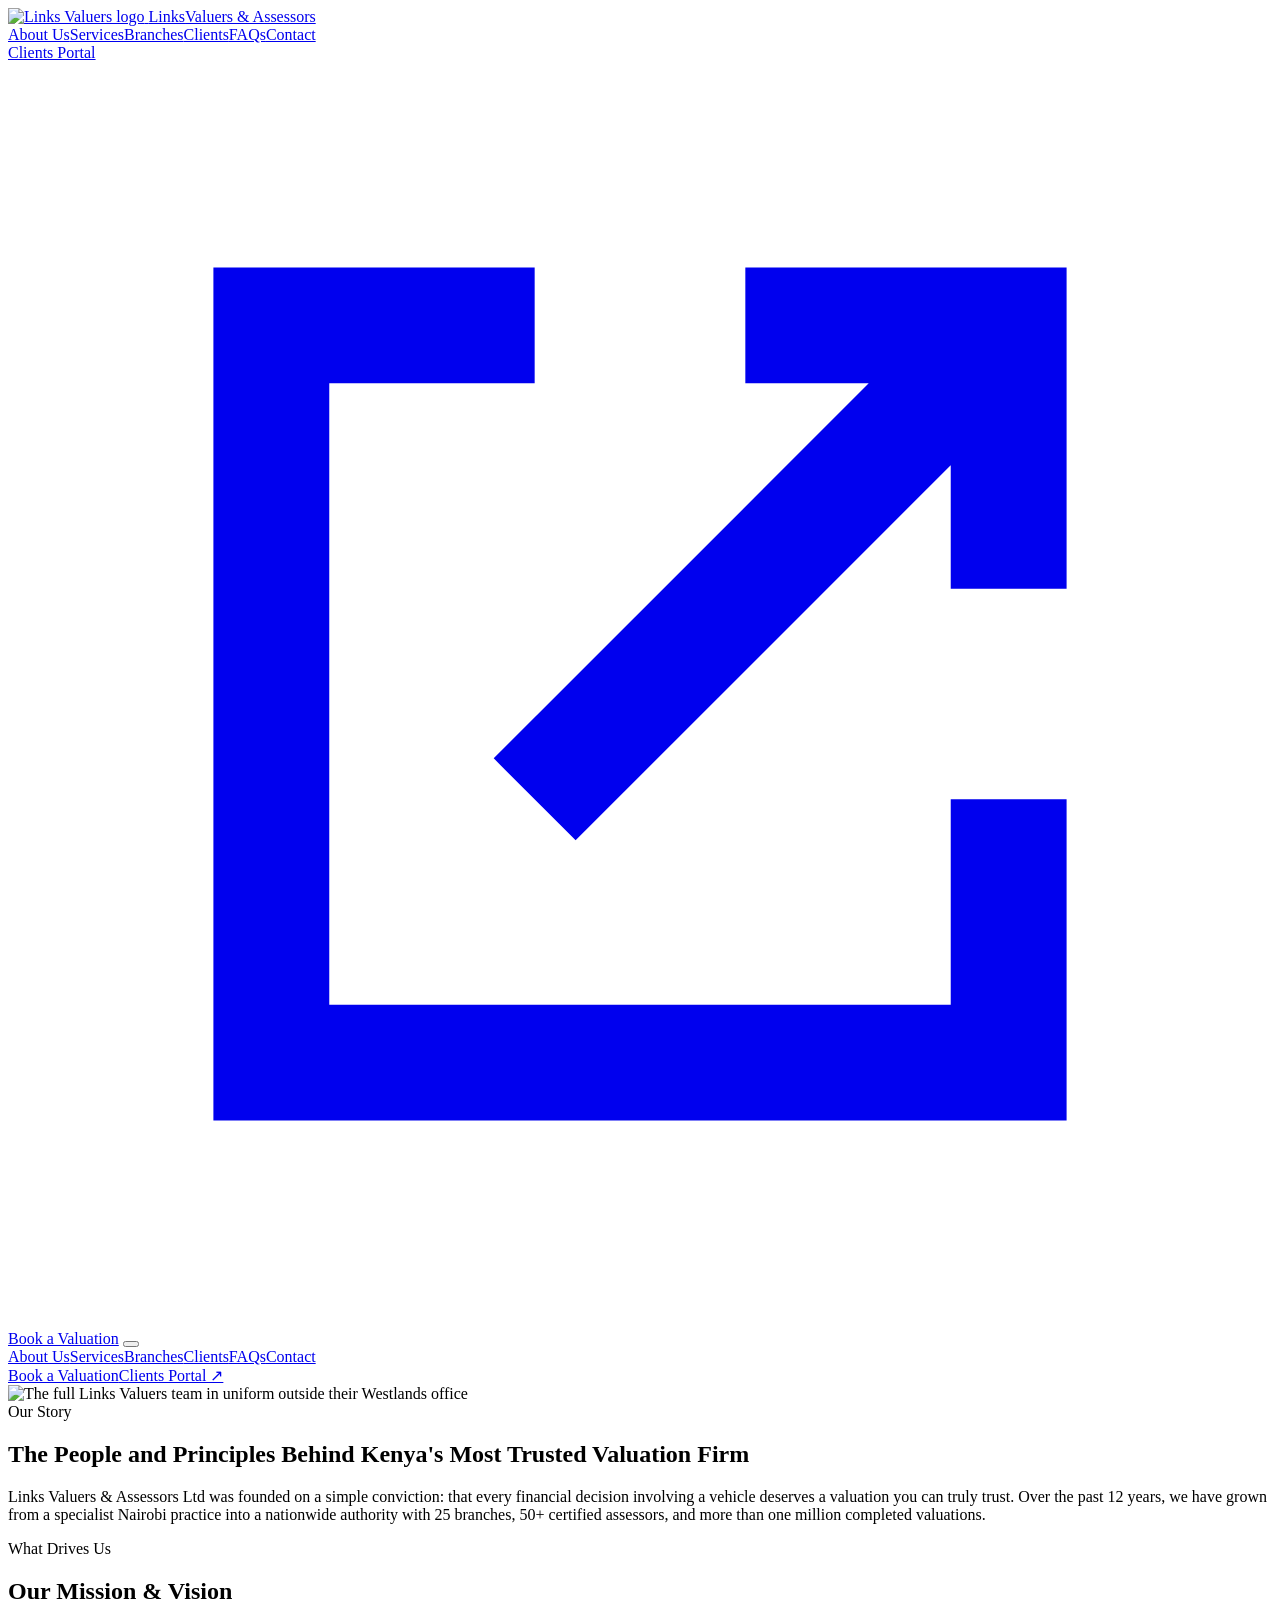
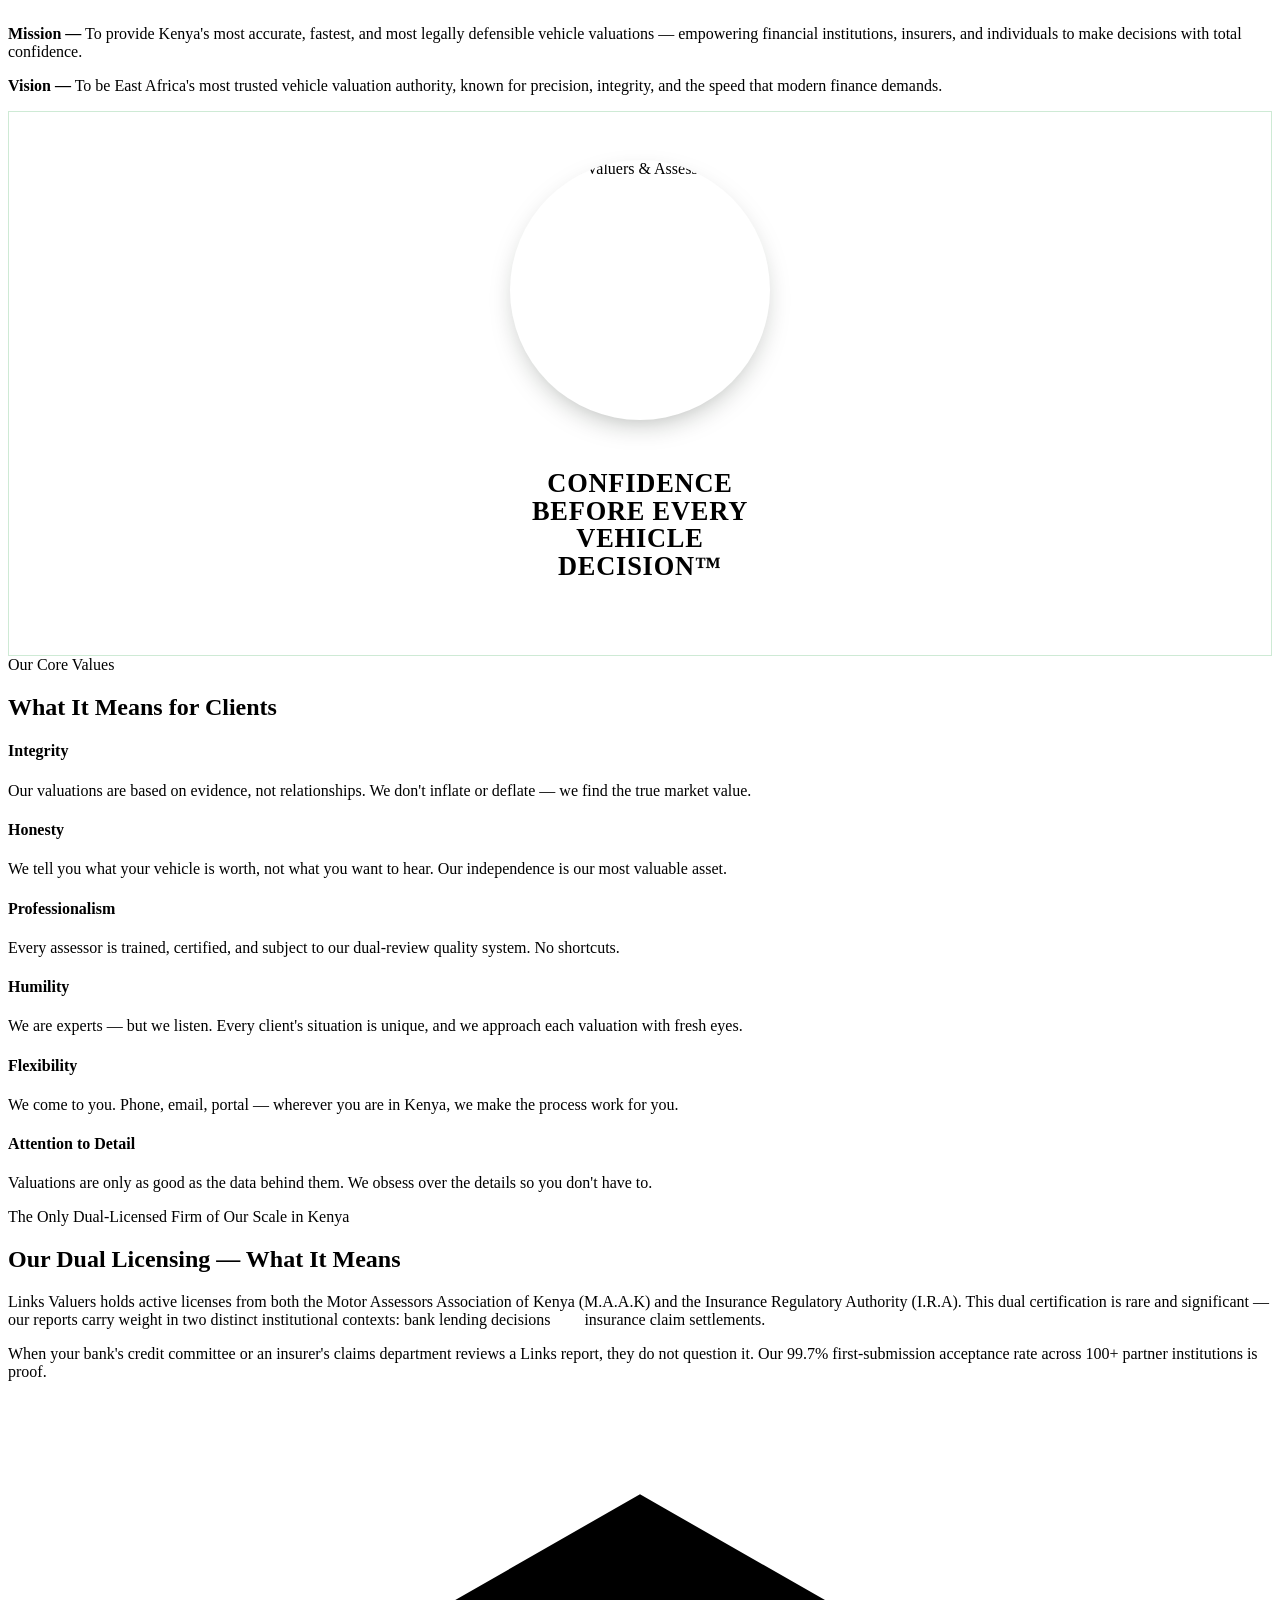
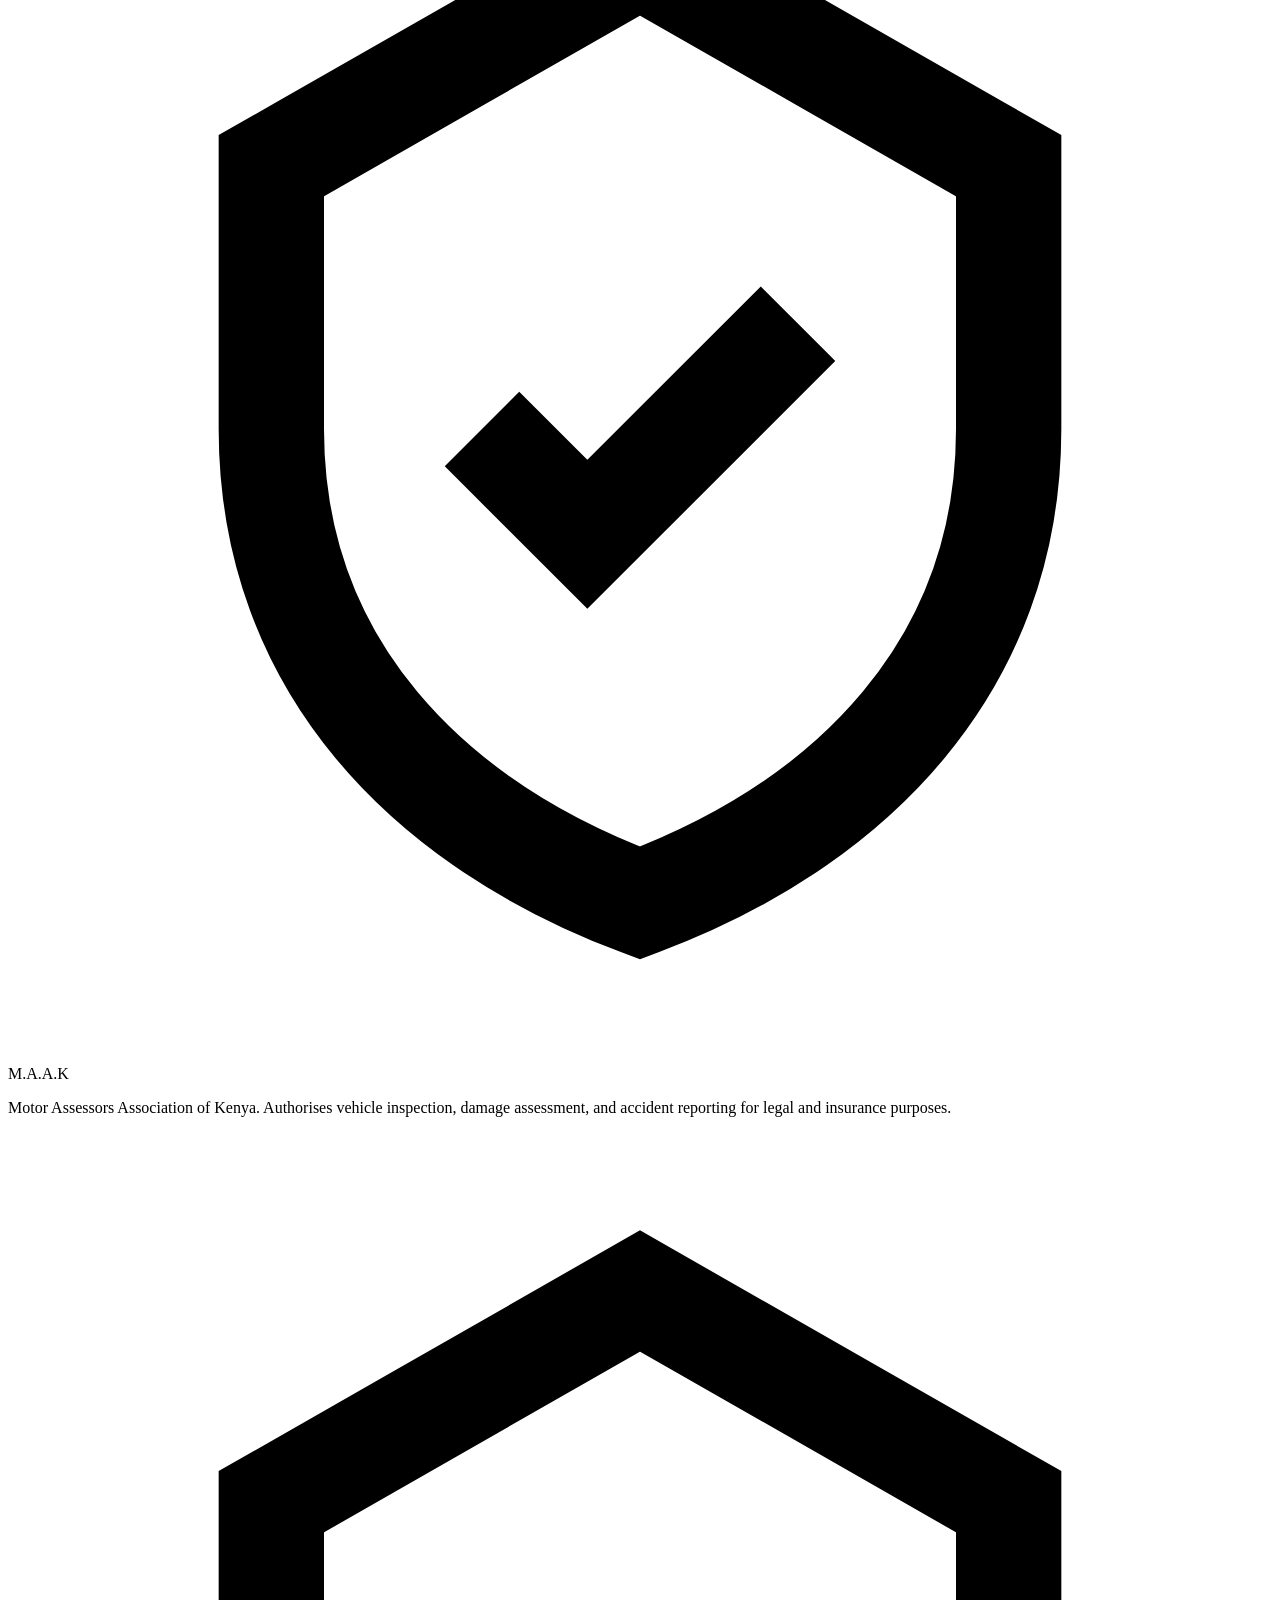
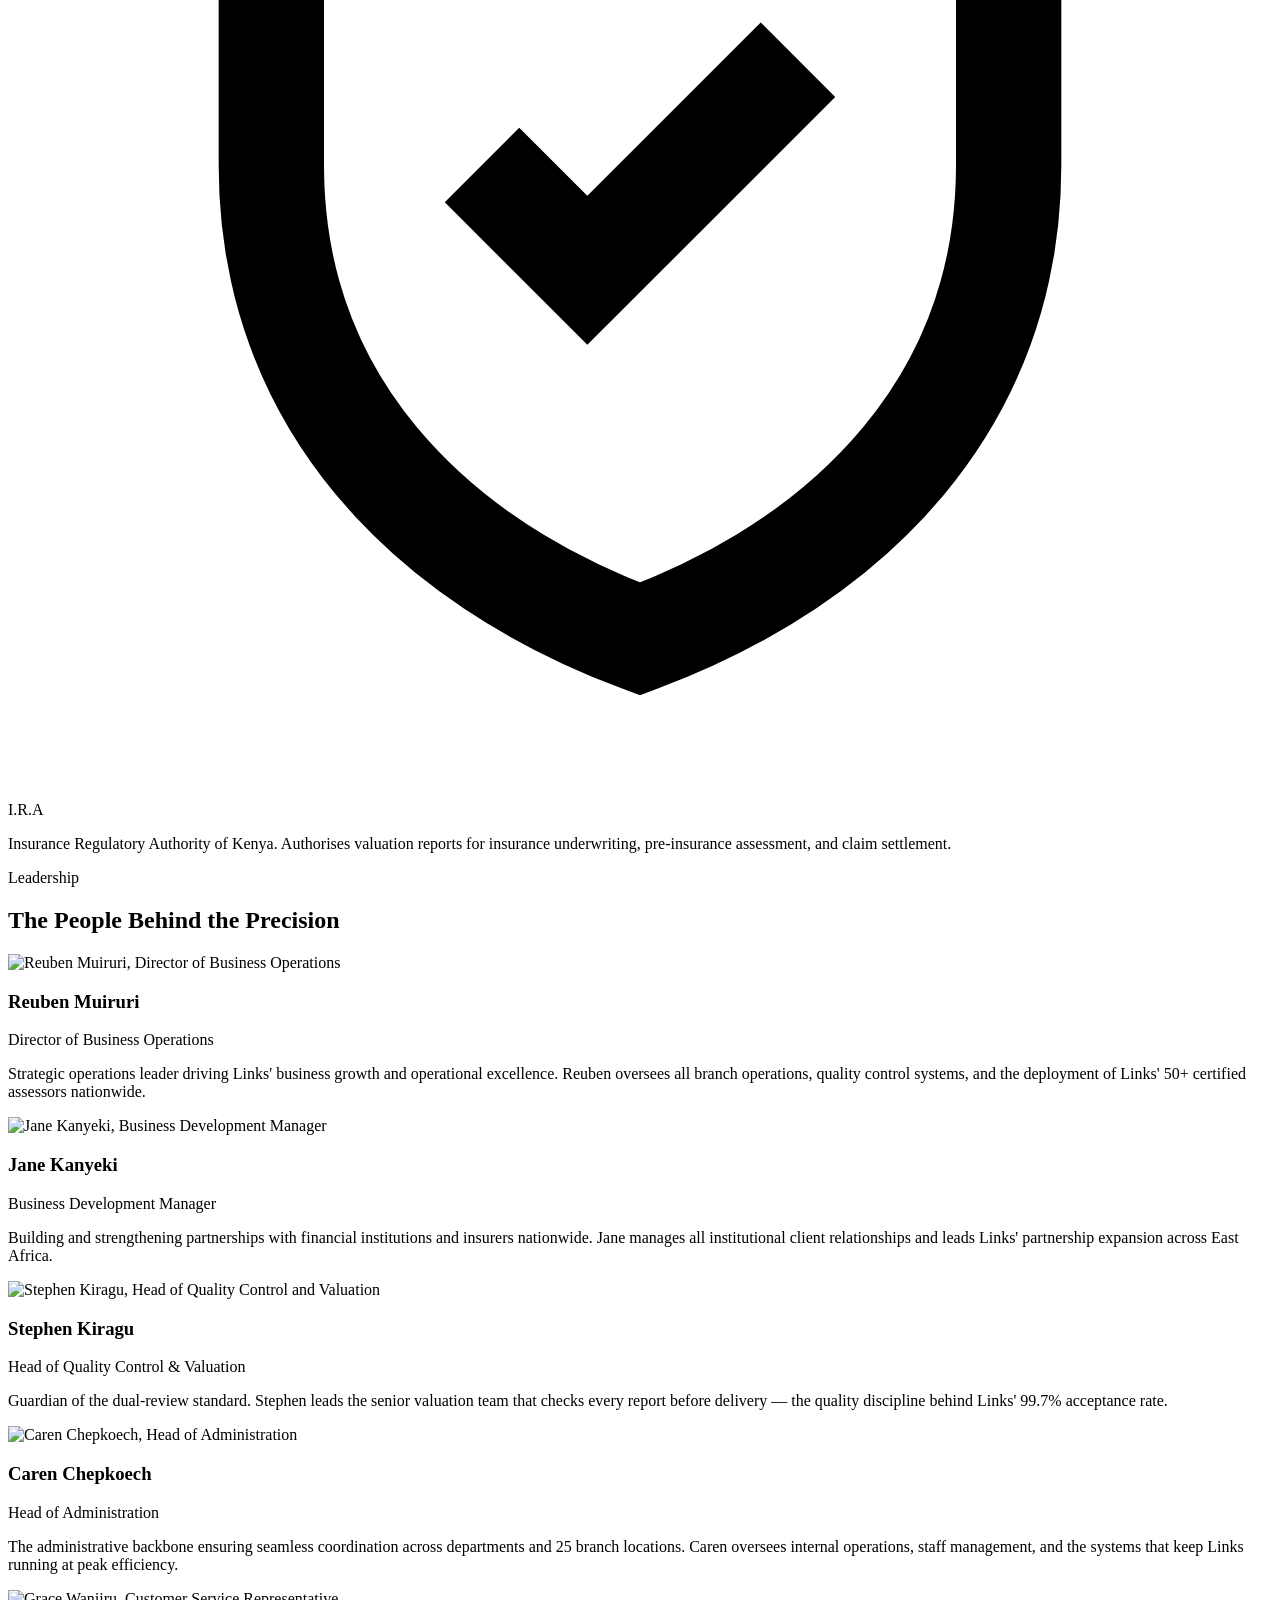
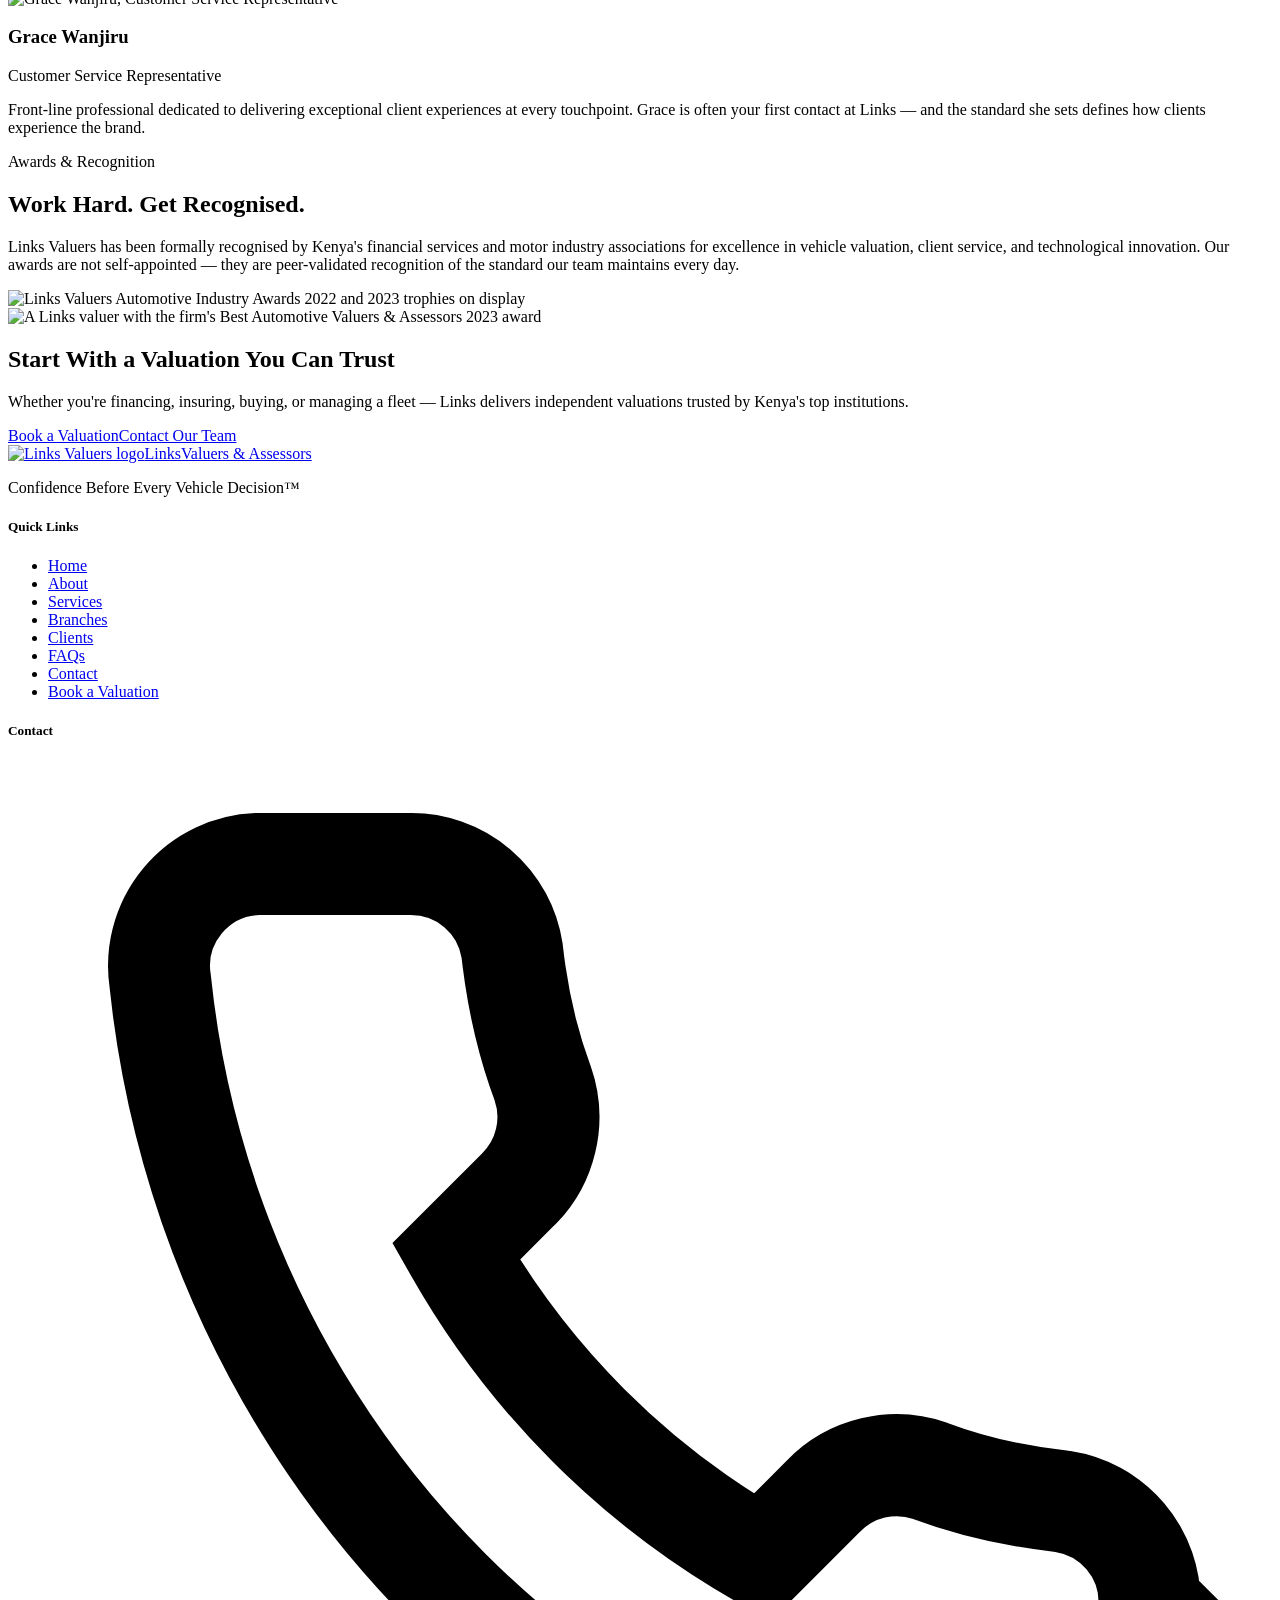
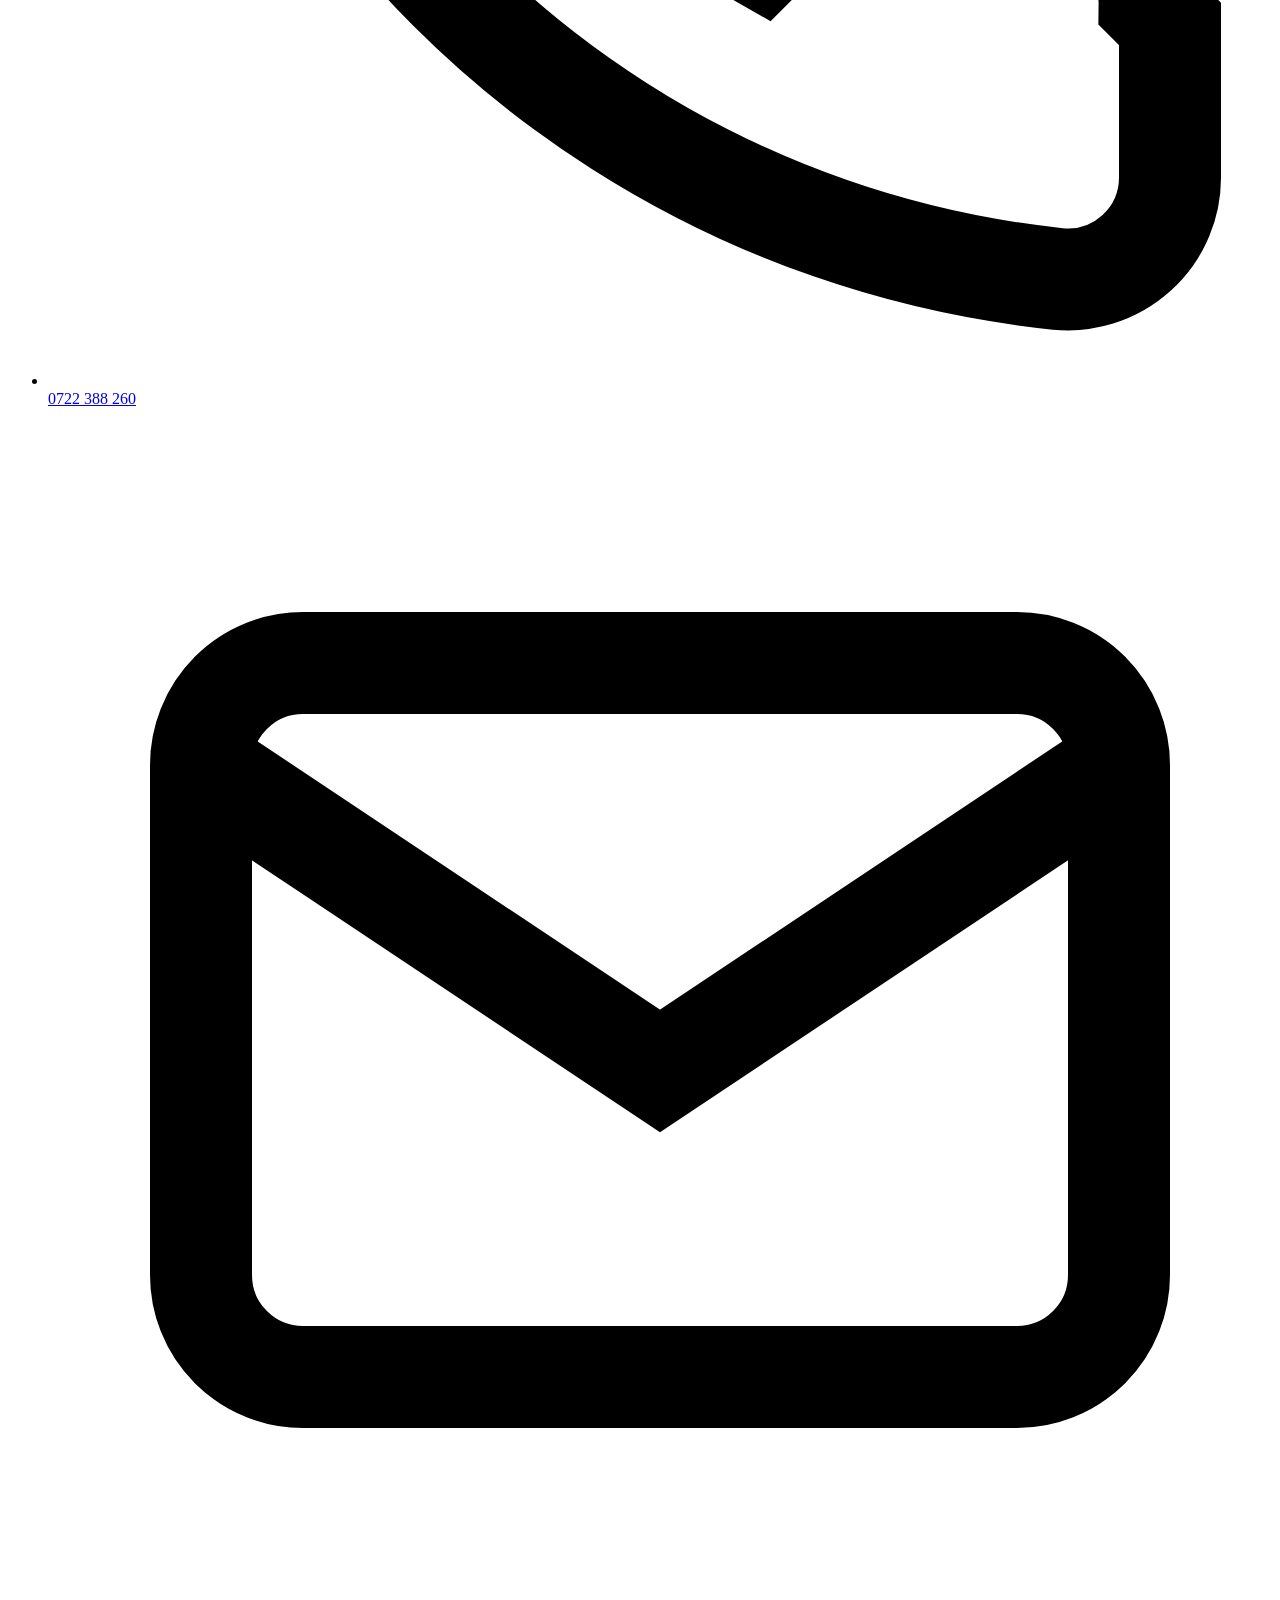
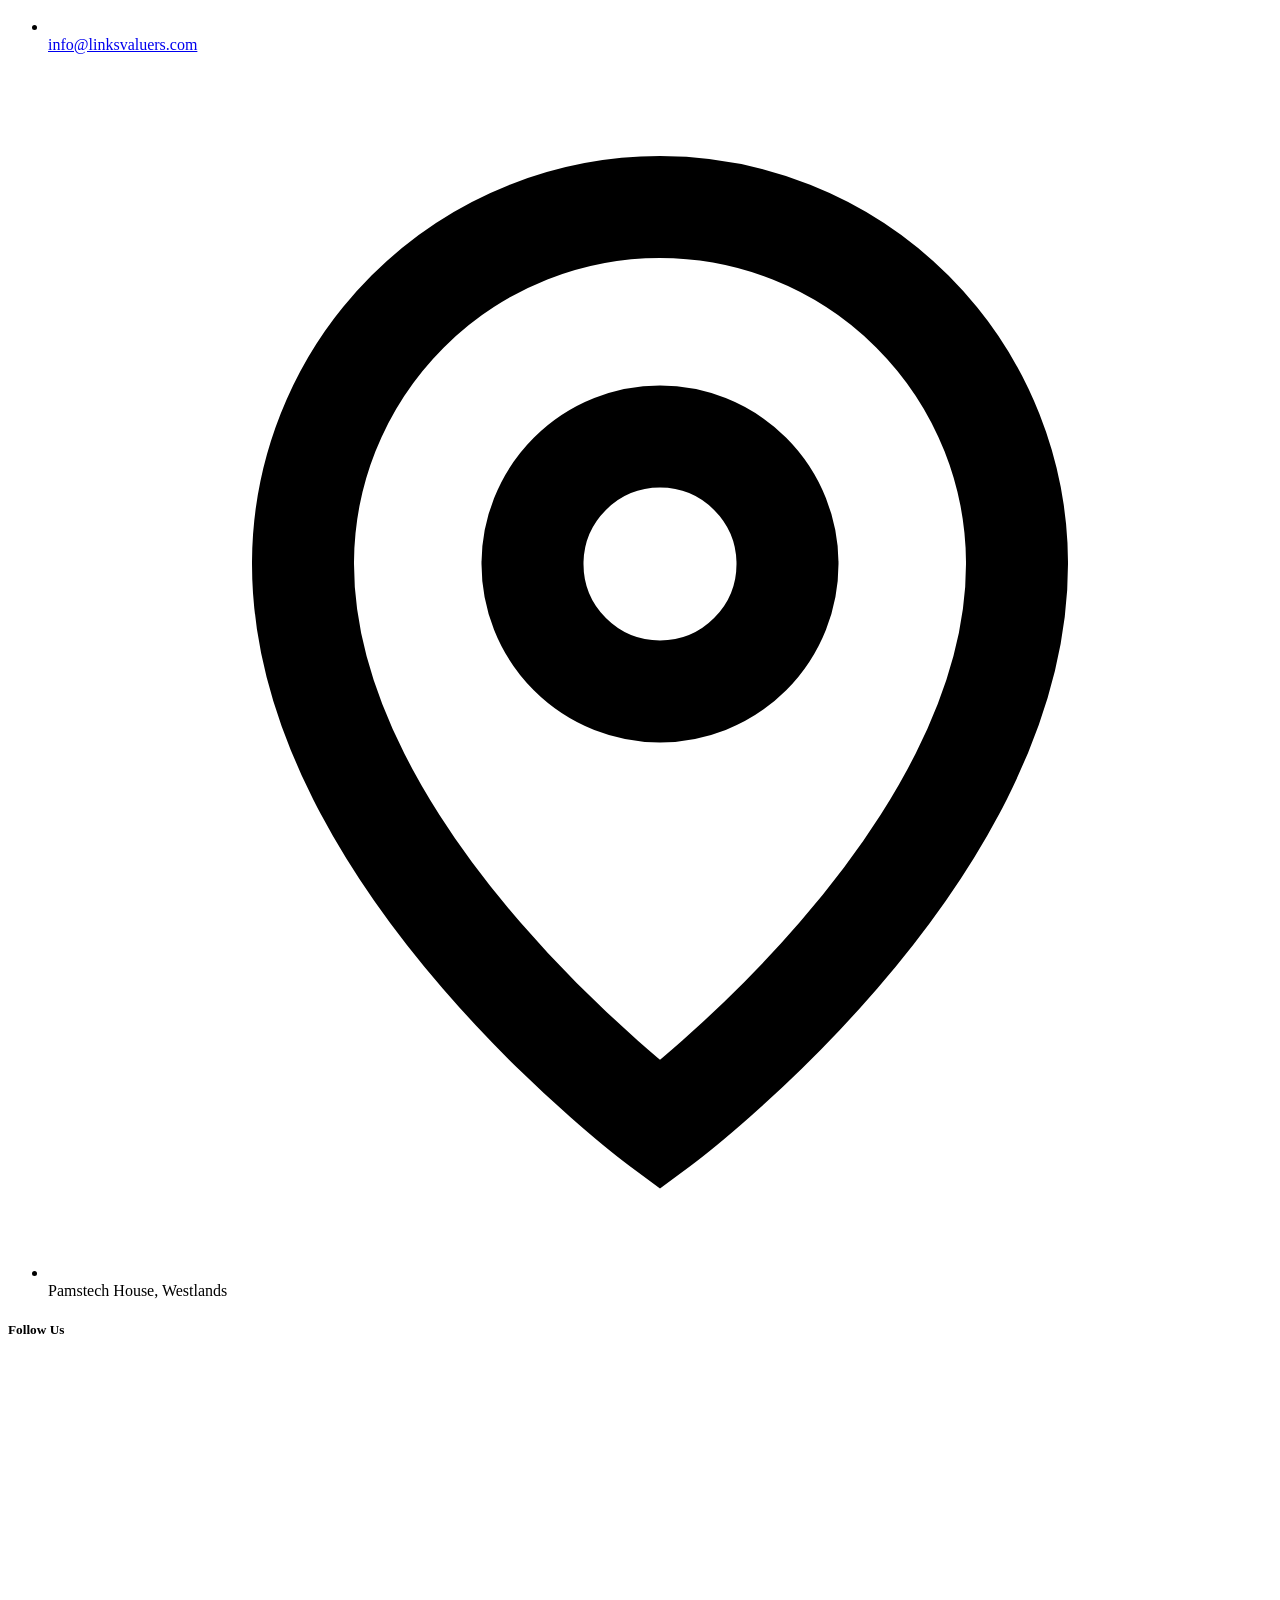
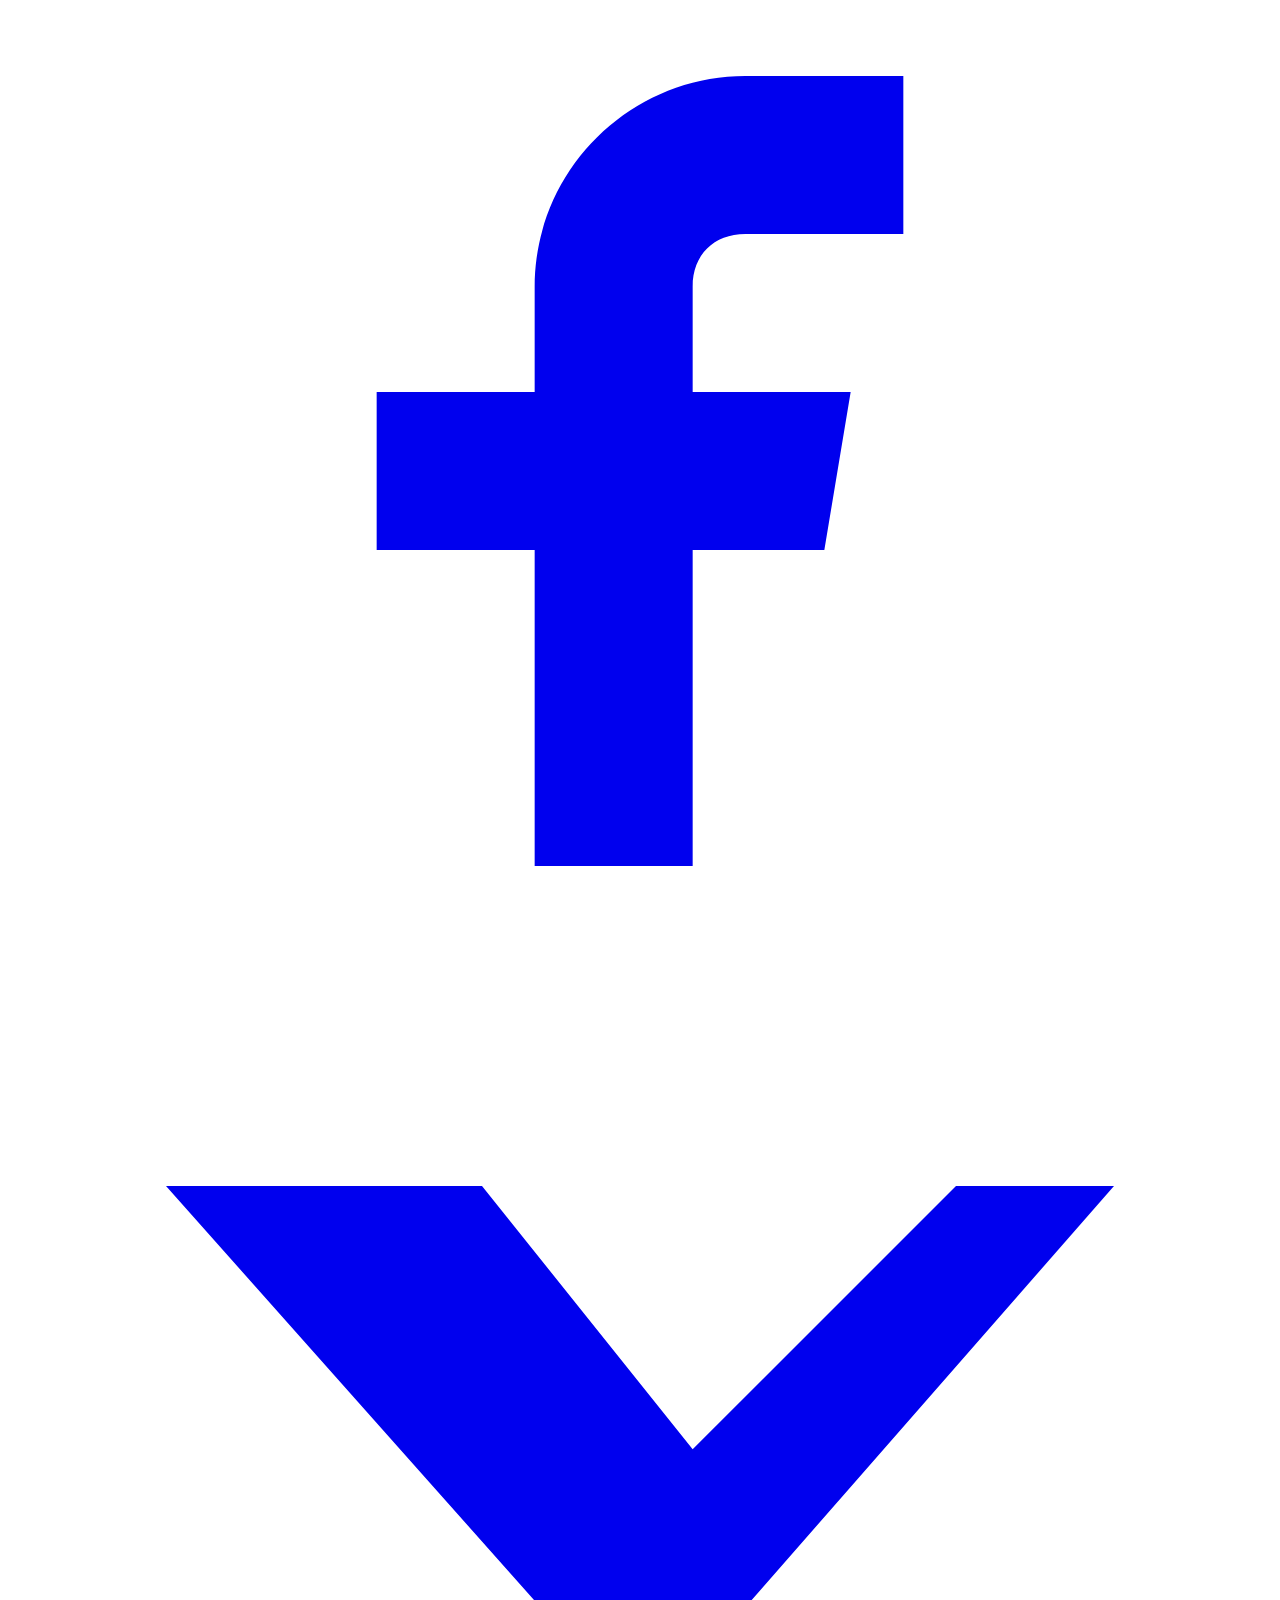
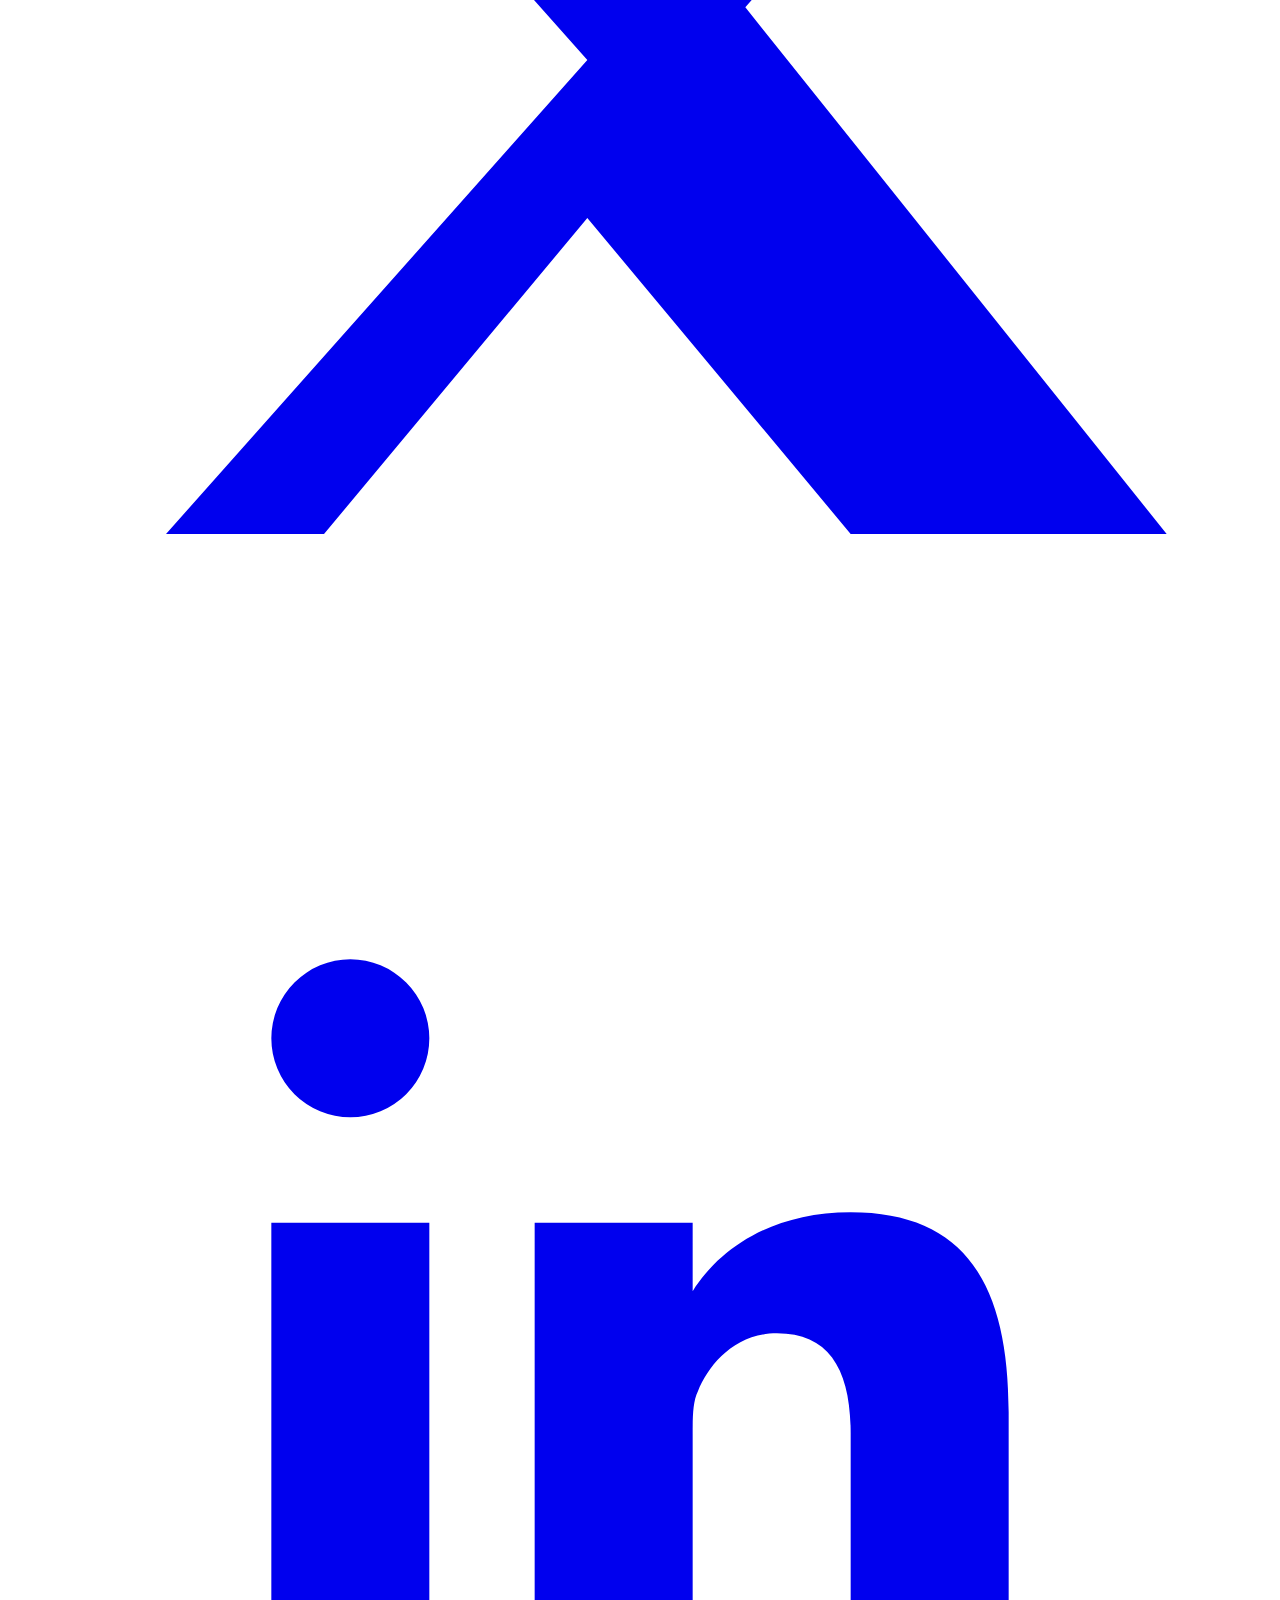
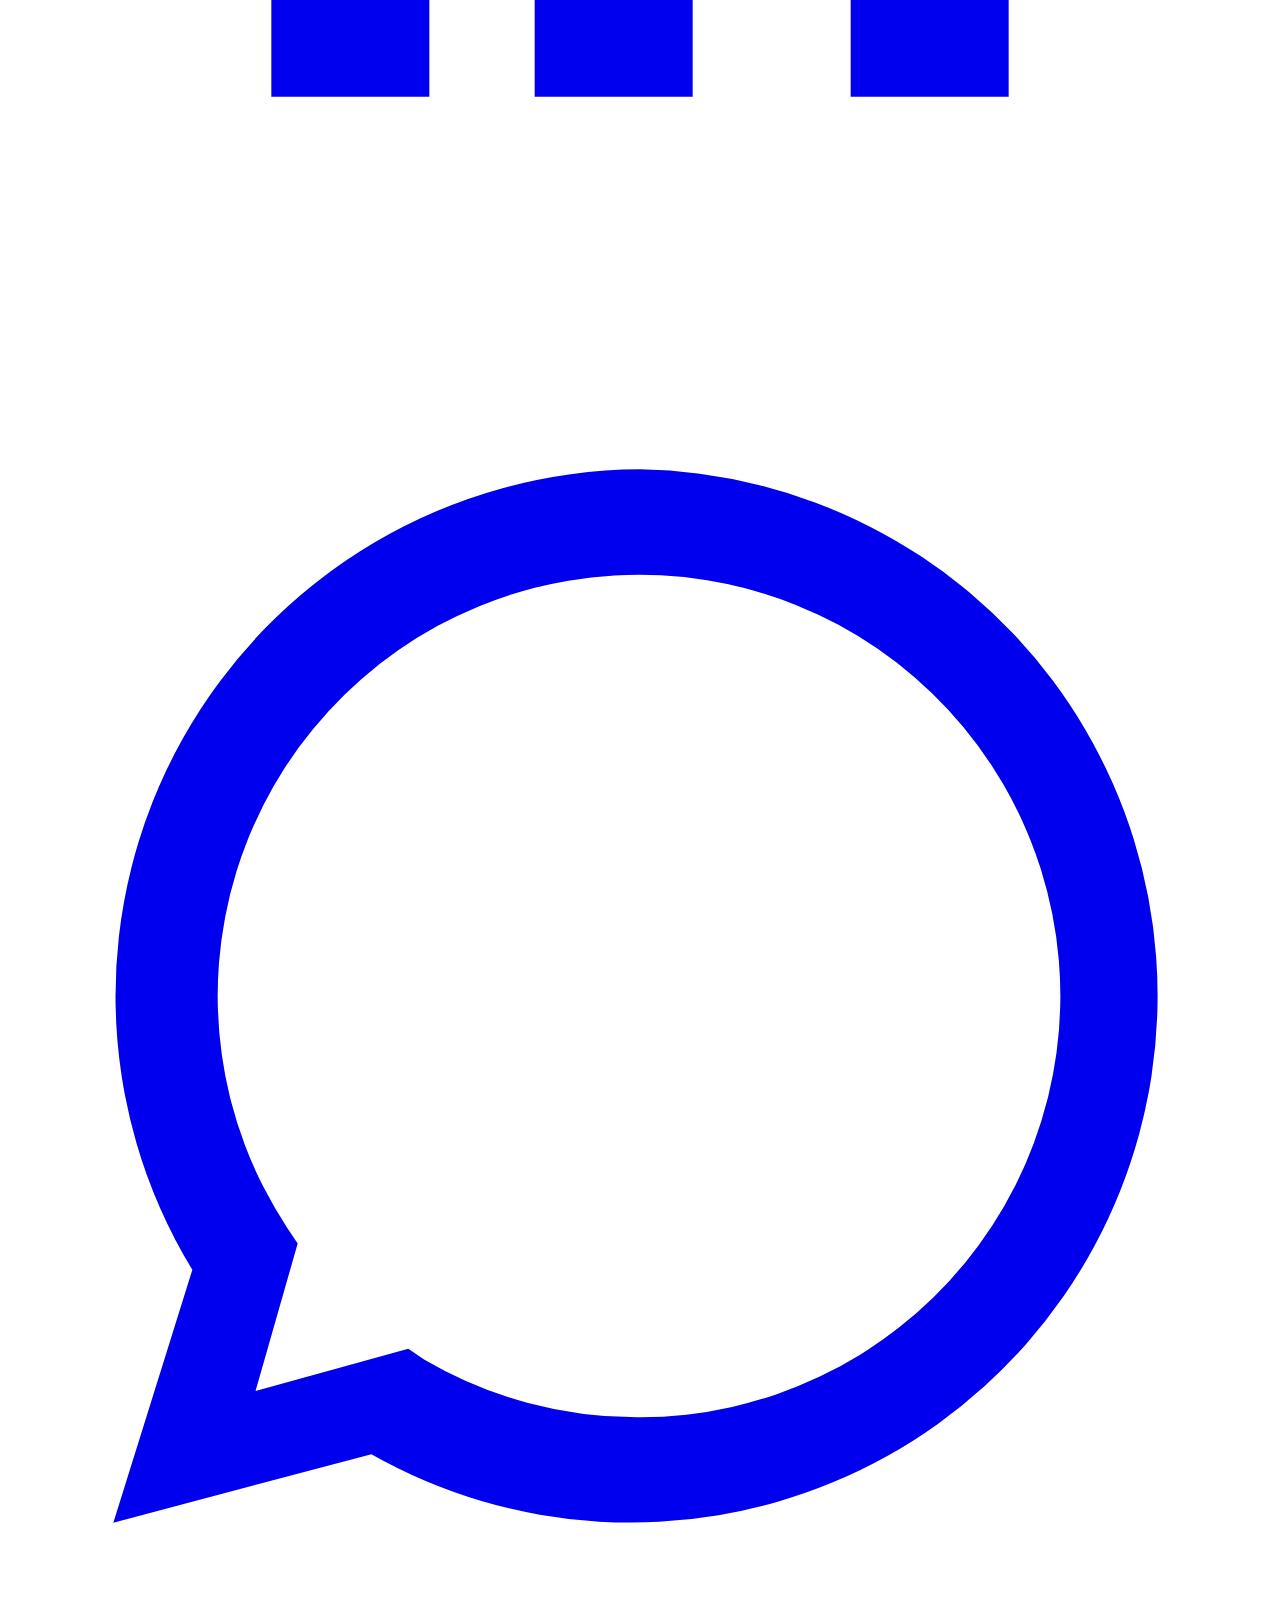
==== about.html @ c711525d "About: feature Links logo beside Mission & Vision Replace the office photo with the brand logo medal" ====
<!DOCTYPE html>
<html lang="en">
<head>
<meta charset="UTF-8">
<meta name="viewport" content="width=device-width, initial-scale=1.0">
<title>About Links Valuers — 12+ Years of Vehicle Valuation Excellence in Kenya</title>
<meta name="description" content="Established in 2012, Links Valuers is Kenya's most trusted vehicle valuation authority. Dual-licensed, nationwide, and built on integrity.">
<link rel="canonical" href="https://www.linksvaluers.com/about">
<link rel="icon" type="image/png" href="assets/logo.png">
<link rel="preconnect" href="https://fonts.googleapis.com">
<link rel="preconnect" href="https://fonts.gstatic.com" crossorigin>
<link href="https://fonts.googleapis.com/css2?family=Barlow+Condensed:wght@500;600;700;800&family=Inter:wght@400;500;600;700&display=swap" rel="stylesheet">
<link rel="stylesheet" href="css/styles.css">
</head>
<body>

<header class="site-header">
  <div class="container nav">
    <a class="brand" href="index.html" aria-label="Links Valuers home">
      <img class="brand__mark" src="assets/logo.png" alt="Links Valuers logo" width="38" height="38">
      <span class="brand__text"><span class="brand__name">Links</span><span class="brand__sub">Valuers &amp; Assessors</span></span>
    </a>
    <nav class="nav__links" aria-label="Primary">
      <a href="about.html">About Us</a><a href="services.html">Services</a><a href="branches.html">Branches</a><a href="clients.html">Clients</a><a href="faqs.html">FAQs</a><a href="contact.html">Contact</a>
    </nav>
    <div class="nav__actions">
      <a class="nav__portal" href="https://www.linksportal.co.ke" target="_blank" rel="noopener">Clients Portal <svg class="ico" viewBox="0 0 24 24" fill="none" stroke="currentColor" stroke-width="2.2" aria-hidden="true"><path d="M14 5h5v5M19 5l-9 9M10 5H5v14h14v-5"/></svg></a>
      <a class="btn btn--primary nav__cta" href="book-valuation.html">Book a Valuation</a>
      <button class="nav__burger" aria-label="Open menu" aria-expanded="false"><span></span></button>
    </div>
  </div>
</header>
<div class="mobile-menu" id="mobileMenu">
  <a href="about.html">About Us</a><a href="services.html">Services</a><a href="branches.html">Branches</a><a href="clients.html">Clients</a><a href="faqs.html">FAQs</a><a href="contact.html">Contact</a>
  <div class="mobile-cta"><a class="btn btn--primary" href="book-valuation.html">Book a Valuation</a><a class="mobile-portal" href="https://www.linksportal.co.ke" target="_blank" rel="noopener">Clients Portal ↗</a></div>
</div>

<!-- PAGE HERO -->
<section class="page-hero">
  <div class="page-hero__bg"><img src="images/IMG-20260610-WA0030.jpg" alt="The full Links Valuers team in uniform outside their Westlands office" width="1080" height="720"></div>
  <div class="container page-hero__inner">
    <span class="eyebrow">Our Story</span>
    <h1 class="display">The People and Principles Behind Kenya's Most Trusted Valuation Firm</h1>
    <p class="lead">Links Valuers &amp; Assessors Ltd was founded on a simple conviction: that every financial decision involving a vehicle deserves a valuation you can truly trust. Over the past 12 years, we have grown from a specialist Nairobi practice into a nationwide authority with 25 branches, 50+ certified assessors, and more than one million completed valuations.</p>
  </div>
</section>

<!-- MISSION & VISION -->
<section class="section">
  <div class="container">
    <div class="split">
      <div class="reveal">
        <span class="eyebrow">What Drives Us</span>
        <h2 class="section-title">Our Mission &amp; Vision</h2>
        <p class="lead" style="margin-top:18px"><b style="color:var(--dark)">Mission —</b> To provide Kenya's most accurate, fastest, and most legally defensible vehicle valuations — empowering financial institutions, insurers, and individuals to make decisions with total confidence.</p>
        <p class="lead" style="margin-top:14px"><b style="color:var(--dark)">Vision —</b> To be East Africa's most trusted vehicle valuation authority, known for precision, integrity, and the speed that modern finance demands.</p>
      </div>
      <div class="reveal" style="display:flex;flex-direction:column;align-items:center;justify-content:center;text-align:center;gap:24px;background:var(--green-soft);border:1px solid rgba(60,170,90,.25);border-radius:var(--radius-card);padding:48px 32px;min-height:340px">
        <img src="assets/logo.png" alt="Links Valuers &amp; Assessors logo" width="280" height="280" style="width:min(260px,68%);height:auto;aspect-ratio:1;border-radius:50%;background:#fff;box-shadow:0 10px 30px -12px rgba(15,26,16,.4)">
        <p style="font-family:var(--font-display);font-weight:700;text-transform:uppercase;letter-spacing:.03em;font-size:clamp(1.2rem,2.6vw,1.65rem);color:var(--dark);line-height:1.05;max-width:18ch">Confidence Before Every Vehicle <span class="accent-green">Decision™</span></p>
      </div>
    </div>
  </div>
</section>

<!-- CORE VALUES -->
<section class="section bg-offwhite">
  <div class="container">
    <div class="sec-head center reveal"><span class="eyebrow">Our Core Values</span><h2 class="section-title">What It Means for Clients</h2></div>
    <div class="values-grid reveal">
      <div class="value-card"><h4>Integrity</h4><p>Our valuations are based on evidence, not relationships. We don't inflate or deflate — we find the true market value.</p></div>
      <div class="value-card"><h4>Honesty</h4><p>We tell you what your vehicle is worth, not what you want to hear. Our independence is our most valuable asset.</p></div>
      <div class="value-card"><h4>Professionalism</h4><p>Every assessor is trained, certified, and subject to our dual-review quality system. No shortcuts.</p></div>
      <div class="value-card"><h4>Humility</h4><p>We are experts — but we listen. Every client's situation is unique, and we approach each valuation with fresh eyes.</p></div>
      <div class="value-card"><h4>Flexibility</h4><p>We come to you. Phone, email, portal — wherever you are in Kenya, we make the process work for you.</p></div>
      <div class="value-card"><h4>Attention to Detail</h4><p>Valuations are only as good as the data behind them. We obsess over the details so you don't have to.</p></div>
    </div>
  </div>
</section>

<!-- LICENSING -->
<section class="section bg-dark">
  <div class="container">
    <div class="split">
      <div class="reveal">
        <span class="eyebrow">The Only Dual-Licensed Firm of Our Scale in Kenya</span>
        <h2 class="section-title">Our Dual Licensing — What It Means</h2>
        <p class="lead" style="margin-top:18px">Links Valuers holds active licenses from both the Motor Assessors Association of Kenya (M.A.A.K) and the Insurance Regulatory Authority (I.R.A). This dual certification is rare and significant — our reports carry weight in two distinct institutional contexts: bank lending decisions <b style="color:#fff">and</b> insurance claim settlements.</p>
        <p class="lead" style="margin-top:14px">When your bank's credit committee or an insurer's claims department reviews a Links report, they do not question it. Our 99.7% first-submission acceptance rate across 100+ partner institutions is proof.</p>
      </div>
      <div class="reveal">
        <div class="license-grid">
          <div class="license-card">
            <div class="badge"><svg class="ico" viewBox="0 0 24 24" fill="none" stroke="currentColor" stroke-width="2" aria-hidden="true"><path d="M12 3l7 4v5c0 4.5-3 7.5-7 9-4-1.5-7-4.5-7-9V7z"/><path d="M9 12l2 2 4-4"/></svg>M.A.A.K</div>
            <p>Motor Assessors Association of Kenya. Authorises vehicle inspection, damage assessment, and accident reporting for legal and insurance purposes.</p>
          </div>
          <div class="license-card">
            <div class="badge"><svg class="ico" viewBox="0 0 24 24" fill="none" stroke="currentColor" stroke-width="2" aria-hidden="true"><path d="M12 3l7 4v5c0 4.5-3 7.5-7 9-4-1.5-7-4.5-7-9V7z"/><path d="M9 12l2 2 4-4"/></svg>I.R.A</div>
            <p>Insurance Regulatory Authority of Kenya. Authorises valuation reports for insurance underwriting, pre-insurance assessment, and claim settlement.</p>
          </div>
        </div>
      </div>
    </div>
  </div>
</section>

<!-- LEADERSHIP -->
<section class="section">
  <div class="container">
    <div class="sec-head center reveal"><span class="eyebrow">Leadership</span><h2 class="section-title">The People Behind the Precision</h2></div>
    <div class="team-grid reveal">
      <article class="leader">
        <div class="leader__photo"><img src="images/Management/Director of Business Operations- Reuben Muiruri.jpg" alt="Reuben Muiruri, Director of Business Operations"></div>
        <div class="leader__body"><h3 class="leader__name">Reuben Muiruri</h3><div class="leader__role">Director of Business Operations</div><p class="leader__bio">Strategic operations leader driving Links' business growth and operational excellence. Reuben oversees all branch operations, quality control systems, and the deployment of Links' 50+ certified assessors nationwide.</p></div>
      </article>
      <article class="leader">
        <div class="leader__photo"><img src="images/Management/Business Development Manager- Jane Kanyeki.jpg" alt="Jane Kanyeki, Business Development Manager"></div>
        <div class="leader__body"><h3 class="leader__name">Jane Kanyeki</h3><div class="leader__role">Business Development Manager</div><p class="leader__bio">Building and strengthening partnerships with financial institutions and insurers nationwide. Jane manages all institutional client relationships and leads Links' partnership expansion across East Africa.</p></div>
      </article>
      <article class="leader">
        <div class="leader__photo"><img src="images/Management/Head of Quality Control and Valuation-Stephen Kiragu.jpg" alt="Stephen Kiragu, Head of Quality Control and Valuation"></div>
        <div class="leader__body"><h3 class="leader__name">Stephen Kiragu</h3><div class="leader__role">Head of Quality Control &amp; Valuation</div><p class="leader__bio">Guardian of the dual-review standard. Stephen leads the senior valuation team that checks every report before delivery — the quality discipline behind Links' 99.7% acceptance rate.</p></div>
      </article>
      <article class="leader">
        <div class="leader__photo"><img src="images/Management/Head of Administration Caren Chepkoech.jpg" alt="Caren Chepkoech, Head of Administration"></div>
        <div class="leader__body"><h3 class="leader__name">Caren Chepkoech</h3><div class="leader__role">Head of Administration</div><p class="leader__bio">The administrative backbone ensuring seamless coordination across departments and 25 branch locations. Caren oversees internal operations, staff management, and the systems that keep Links running at peak efficiency.</p></div>
      </article>
      <article class="leader">
        <div class="leader__photo"><img src="images/Management/Customer Service Representative- Grace Wanjiru.jpg" alt="Grace Wanjiru, Customer Service Representative"></div>
        <div class="leader__body"><h3 class="leader__name">Grace Wanjiru</h3><div class="leader__role">Customer Service Representative</div><p class="leader__bio">Front-line professional dedicated to delivering exceptional client experiences at every touchpoint. Grace is often your first contact at Links — and the standard she sets defines how clients experience the brand.</p></div>
      </article>
    </div>
  </div>
</section>

<!-- AWARDS -->
<section class="section bg-offwhite">
  <div class="container">
    <div class="sec-head reveal"><span class="eyebrow">Awards &amp; Recognition</span><h2 class="section-title">Work Hard. Get Recognised.</h2><p class="lead">Links Valuers has been formally recognised by Kenya's financial services and motor industry associations for excellence in vehicle valuation, client service, and technological innovation. Our awards are not self-appointed — they are peer-validated recognition of the standard our team maintains every day.</p></div>
    <div class="awards-row reveal">
      <div class="award-img"><img src="images/IMG-20260610-WA0018.jpg" alt="Links Valuers Automotive Industry Awards 2022 and 2023 trophies on display"></div>
      <div class="award-img"><img src="images/IMG-20260610-WA0024.jpg" alt="A Links valuer with the firm's Best Automotive Valuers & Assessors 2023 award"></div>
    </div>
  </div>
</section>

<!-- CLOSING CTA -->
<section class="section bg-dark cta-close" style="background:var(--dark-2)">
  <div class="container reveal">
    <h2 class="section-title">Start With a Valuation You Can Trust</h2>
    <p>Whether you're financing, insuring, buying, or managing a fleet — Links delivers independent valuations trusted by Kenya's top institutions.</p>
    <div class="cta-close__btns"><a class="btn btn--primary" href="book-valuation.html">Book a Valuation</a><a class="btn btn--ghost" href="contact.html">Contact Our Team</a></div>
  </div>
</section>

<footer class="site-footer">
  <div class="container">
    <div class="footer-top">
      <div class="footer-col footer-brand">
        <a class="brand" href="index.html" aria-label="Links Valuers home"><img class="brand__mark" src="assets/logo.png" alt="Links Valuers logo" width="38" height="38"><span class="brand__text"><span class="brand__name">Links</span><span class="brand__sub">Valuers &amp; Assessors</span></span></a>
        <p class="footer-tagline">Confidence Before Every Vehicle Decision™</p>
      </div>
      <div class="footer-col"><h5>Quick Links</h5><ul><li><a href="index.html">Home</a></li><li><a href="about.html">About</a></li><li><a href="services.html">Services</a></li><li><a href="branches.html">Branches</a></li><li><a href="clients.html">Clients</a></li><li><a href="faqs.html">FAQs</a></li><li><a href="contact.html">Contact</a></li><li><a href="book-valuation.html">Book a Valuation</a></li></ul></div>
      <div class="footer-col"><h5>Contact</h5><ul class="footer-contact"><li><svg class="ico" viewBox="0 0 24 24" fill="none" stroke="currentColor" stroke-width="2" aria-hidden="true"><path d="M22 16.9v3a2 2 0 01-2.2 2 19.8 19.8 0 01-8.6-3 19.5 19.5 0 01-6-6 19.8 19.8 0 01-3-8.6A2 2 0 014.1 2h3a2 2 0 012 1.7c.1.9.3 1.8.6 2.6a2 2 0 01-.5 2.1L8 9.6a16 16 0 006 6l1.2-1.2a2 2 0 012.1-.5c.8.3 1.7.5 2.6.6a2 2 0 011.7 2z"/></svg><a href="tel:+254722388260">0722 388 260</a></li><li><svg class="ico" viewBox="0 0 24 24" fill="none" stroke="currentColor" stroke-width="2" aria-hidden="true"><rect x="3" y="5" width="18" height="14" rx="2"/><path d="M3 7l9 6 9-6"/></svg><a href="mailto:info@linksvaluers.com">info@linksvaluers.com</a></li><li><svg class="ico" viewBox="0 0 24 24" fill="none" stroke="currentColor" stroke-width="2" aria-hidden="true"><path d="M12 21s-7-5.2-7-11a7 7 0 1114 0c0 5.8-7 11-7 11z"/><circle cx="12" cy="10" r="2.5"/></svg>Pamstech House, Westlands</li></ul></div>
      <div class="footer-col"><h5>Follow Us</h5><div class="footer-social">
        <a href="https://facebook.com/Linksvaluersltd" target="_blank" rel="noopener" aria-label="Facebook"><svg class="ico" viewBox="0 0 24 24" fill="currentColor" aria-hidden="true"><path d="M14 9h3V6h-3c-2.2 0-4 1.8-4 4v2H7v3h3v6h3v-6h2.5l.5-3H13v-2c0-.6.4-1 1-1z"/></svg></a>
        <a href="https://twitter.com/LinksValuersLtd" target="_blank" rel="noopener" aria-label="Twitter / X"><svg class="ico" viewBox="0 0 24 24" fill="currentColor" aria-hidden="true"><path d="M18 3h3l-7 8 8 10h-6l-5-6-5 6H3l8-9L3 3h6l4 5 5-5z"/></svg></a>
        <a href="https://linkedin.com/company/links-valuers-assessors-ltd" target="_blank" rel="noopener" aria-label="LinkedIn"><svg class="ico" viewBox="0 0 24 24" fill="currentColor" aria-hidden="true"><path d="M6.5 8A1.5 1.5 0 116.5 5a1.5 1.5 0 010 3zM5 10h3v9H5zM10 10h3v1.3c.5-.8 1.5-1.5 3-1.5 2.2 0 3 1.4 3 3.8V19h-3v-5c0-1.2-.4-1.9-1.4-1.9-.8 0-1.3.6-1.5 1.1-.1.2-.1.5-.1.8V19h-3z"/></svg></a>
        <a href="https://wa.me/254708412668" target="_blank" rel="noopener" aria-label="WhatsApp"><svg class="ico" viewBox="0 0 24 24" fill="currentColor" aria-hidden="true"><path d="M12 2a10 10 0 00-8.5 15.2L2 22l4.9-1.3A10 10 0 1012 2zm0 18a8 8 0 01-4.1-1.1l-.3-.2-2.9.8.8-2.8-.2-.3A8 8 0 1112 20z"/></svg></a>
      </div></div>
    </div>
    <div class="footer-bottom">
      <div class="footer-badges"><span>Licensed by M.A.A.K</span><span>Licensed by I.R.A</span></div>
      <div>© <span id="year">2026</span> Links Valuers &amp; Assessors Ltd. All Rights Reserved.</div>
      <div class="footer-legal"><a href="#">Privacy Policy</a> &nbsp;|&nbsp; <a href="#">Terms of Service</a></div>
    </div>
  </div>
</footer>

<a class="wa-float" href="https://wa.me/254708412668?text=Hello%20Links%20Valuers%2C%20I%20would%20like%20to%20book%20a%20valuation." target="_blank" rel="noopener" aria-label="Chat with us on WhatsApp"><span class="wa-tip">Chat with us on WhatsApp</span><svg viewBox="0 0 24 24" aria-hidden="true"><path d="M12 2a10 10 0 00-8.5 15.2L2 22l4.9-1.3A10 10 0 1012 2zm0 18a8 8 0 01-4.1-1.1l-.3-.2-2.9.8.8-2.8-.2-.3A8 8 0 1112 20zm4.4-5.6c-.2-.1-1.4-.7-1.6-.8-.2-.1-.4-.1-.5.1l-.7.9c-.1.2-.3.2-.5.1a6.6 6.6 0 01-3.2-2.8c-.1-.2 0-.4.1-.5l.4-.5c.1-.2.1-.3.2-.5 0-.2 0-.3 0-.5l-.7-1.7c-.2-.4-.4-.4-.5-.4h-.5c-.2 0-.4 0-.6.3a3 3 0 00-1 2.3c0 1.3 1 2.6 1.1 2.8.1.2 1.9 3 4.7 4.1 1.7.7 2.3.7 3.1.6.5-.1 1.4-.6 1.6-1.1.2-.6.2-1 .1-1.1z"/></svg></a>
<script src="js/main.js"></script>
</body>
</html>
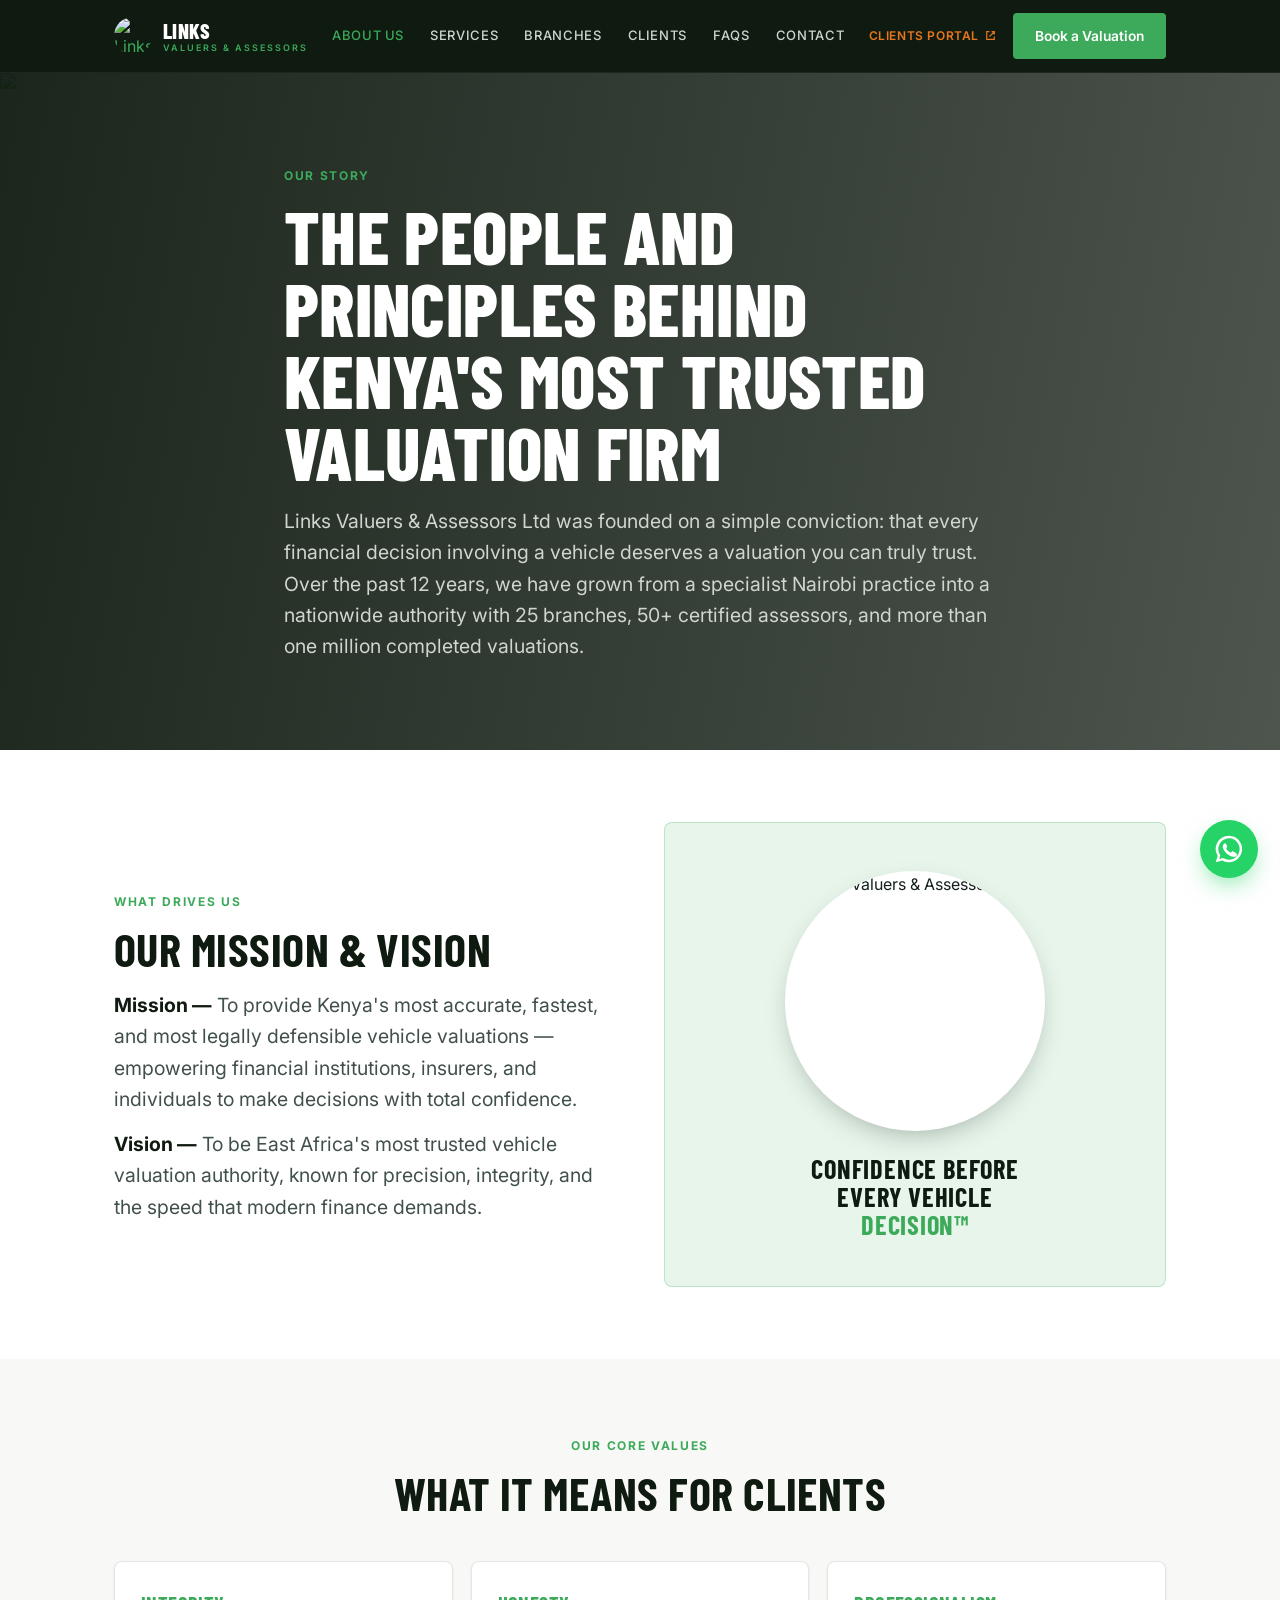
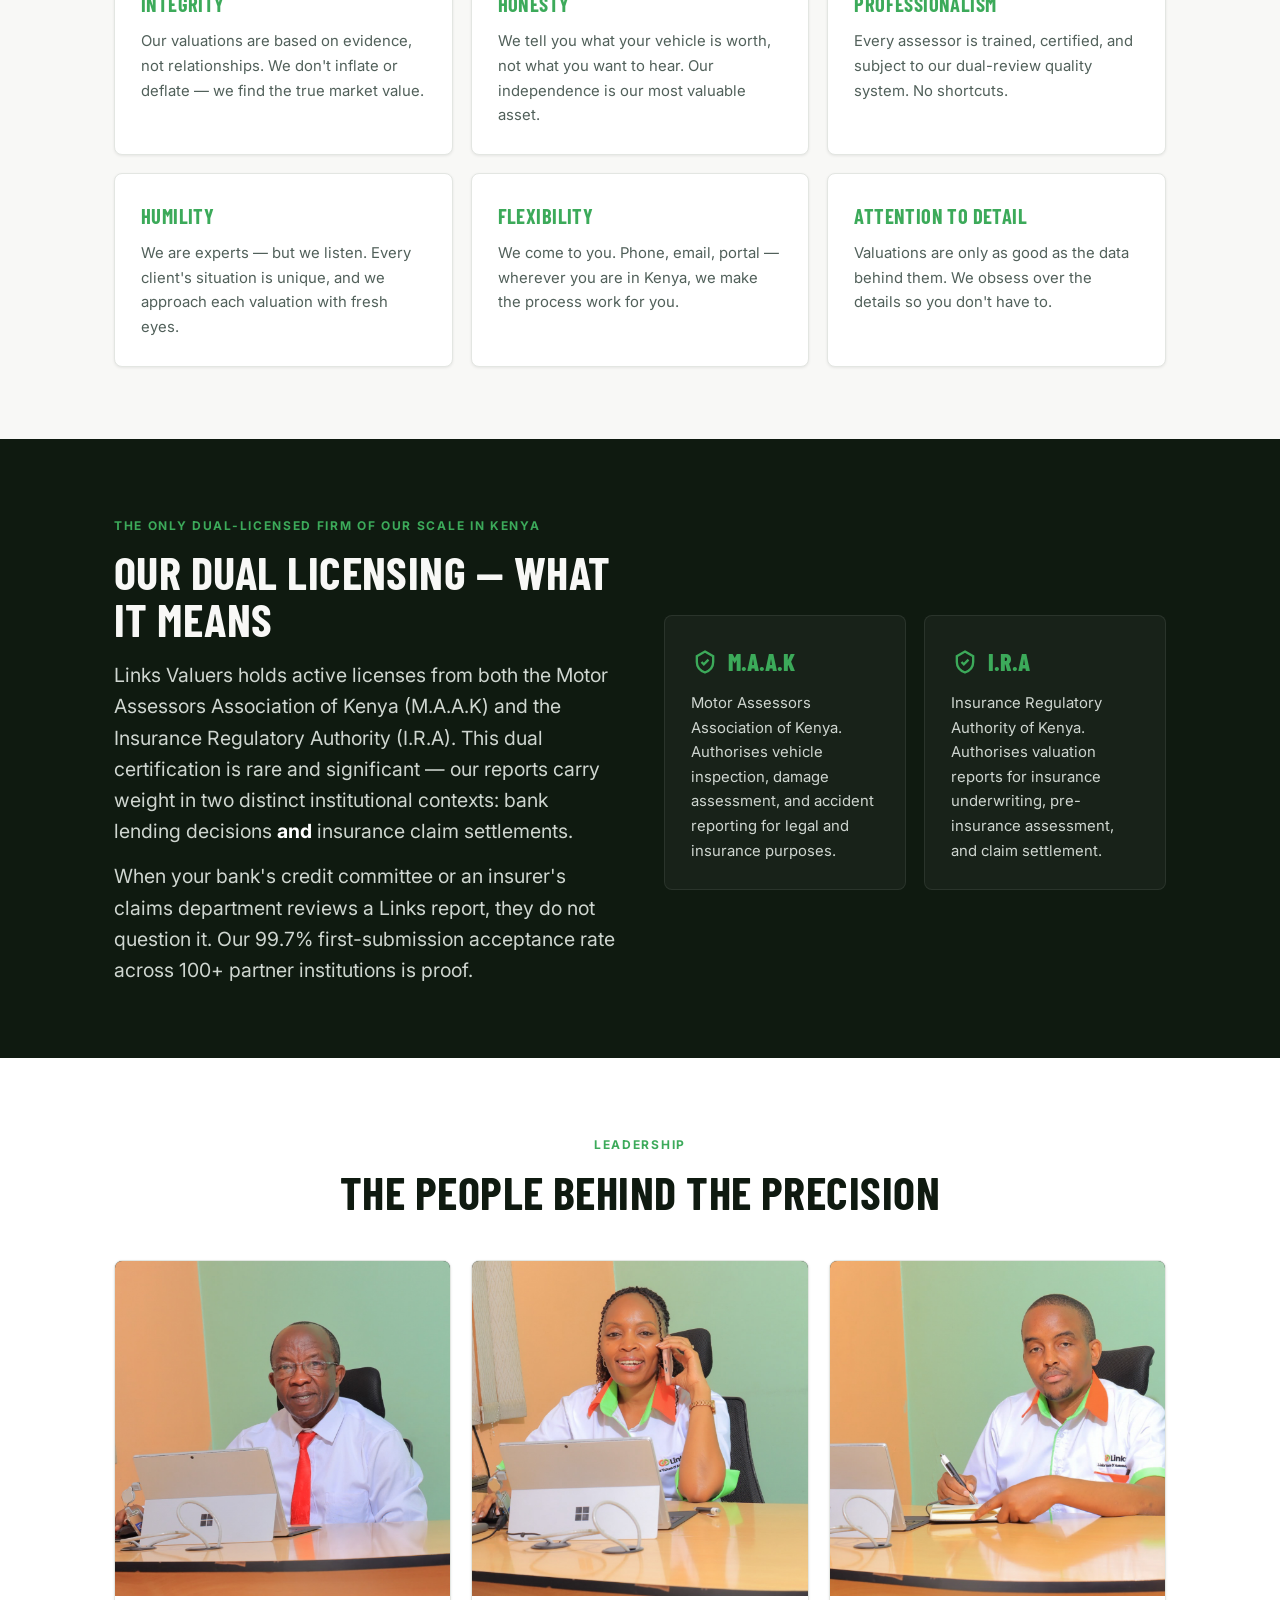
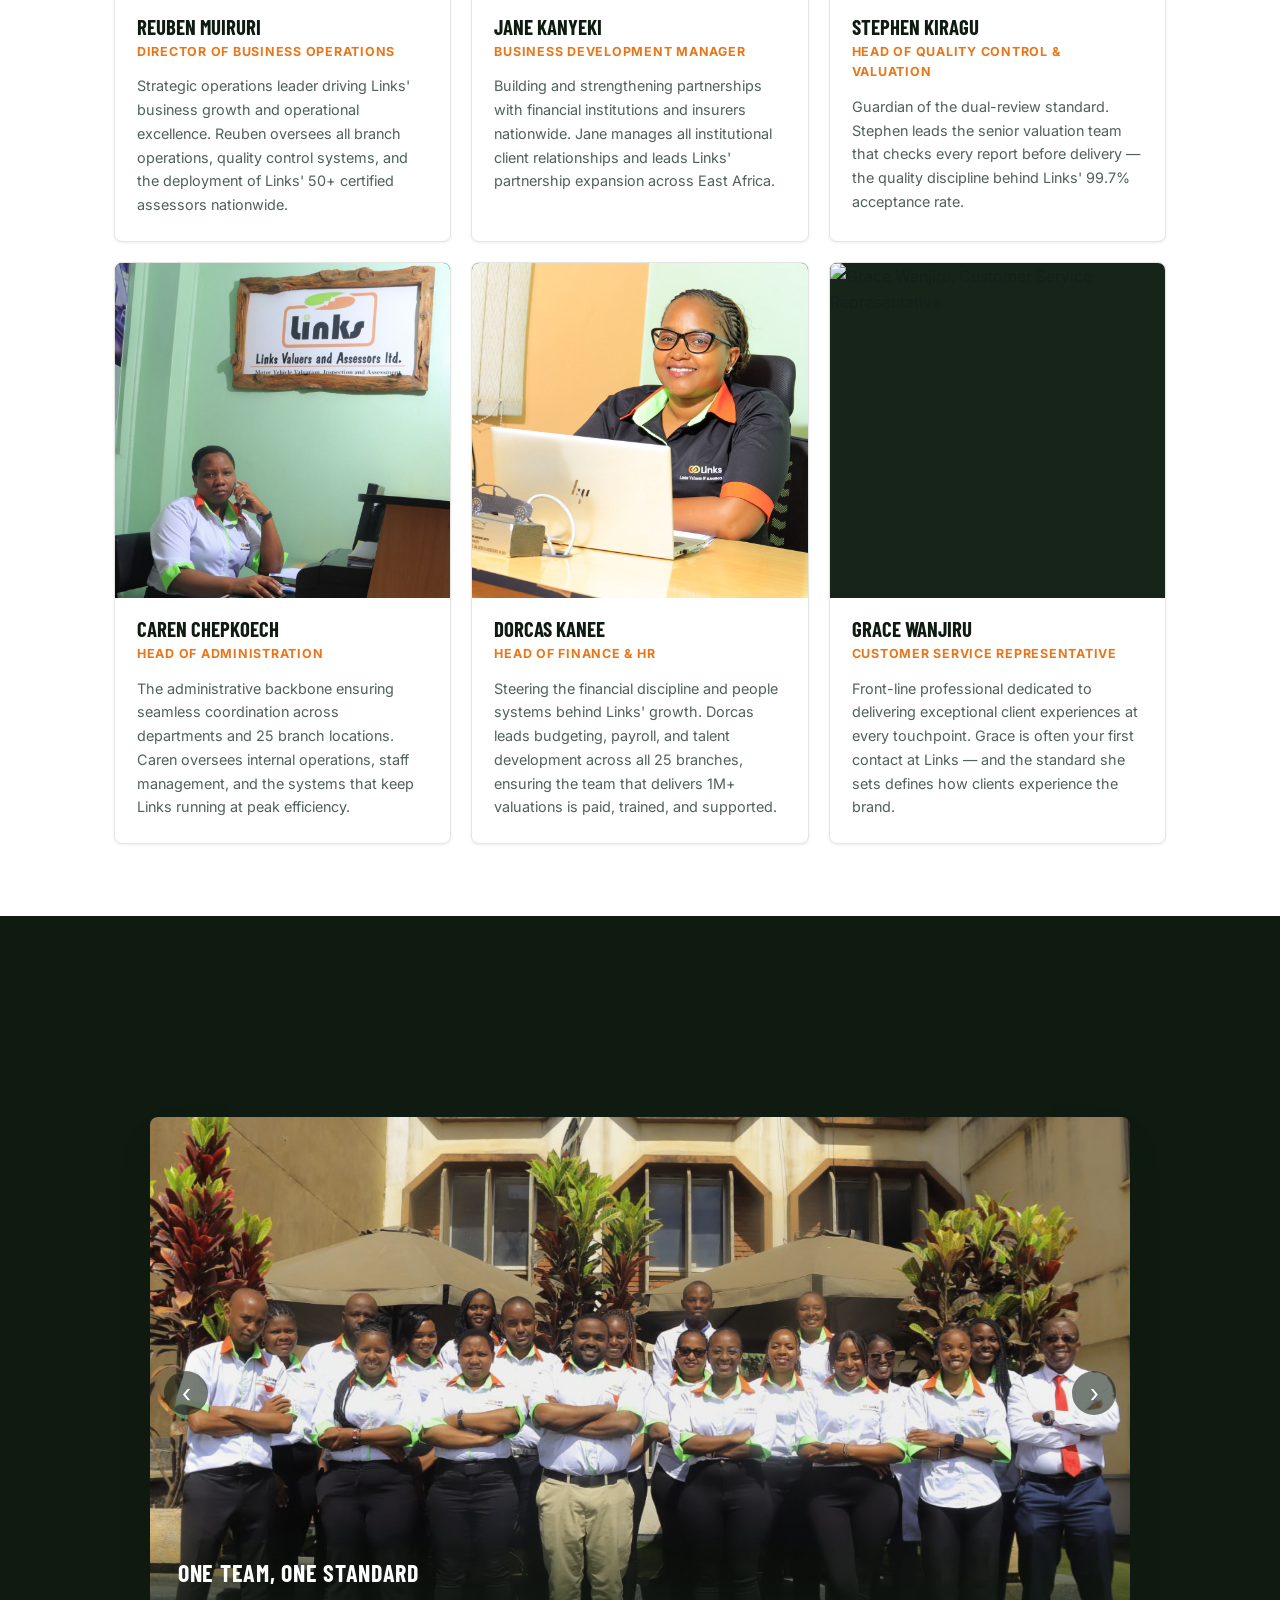
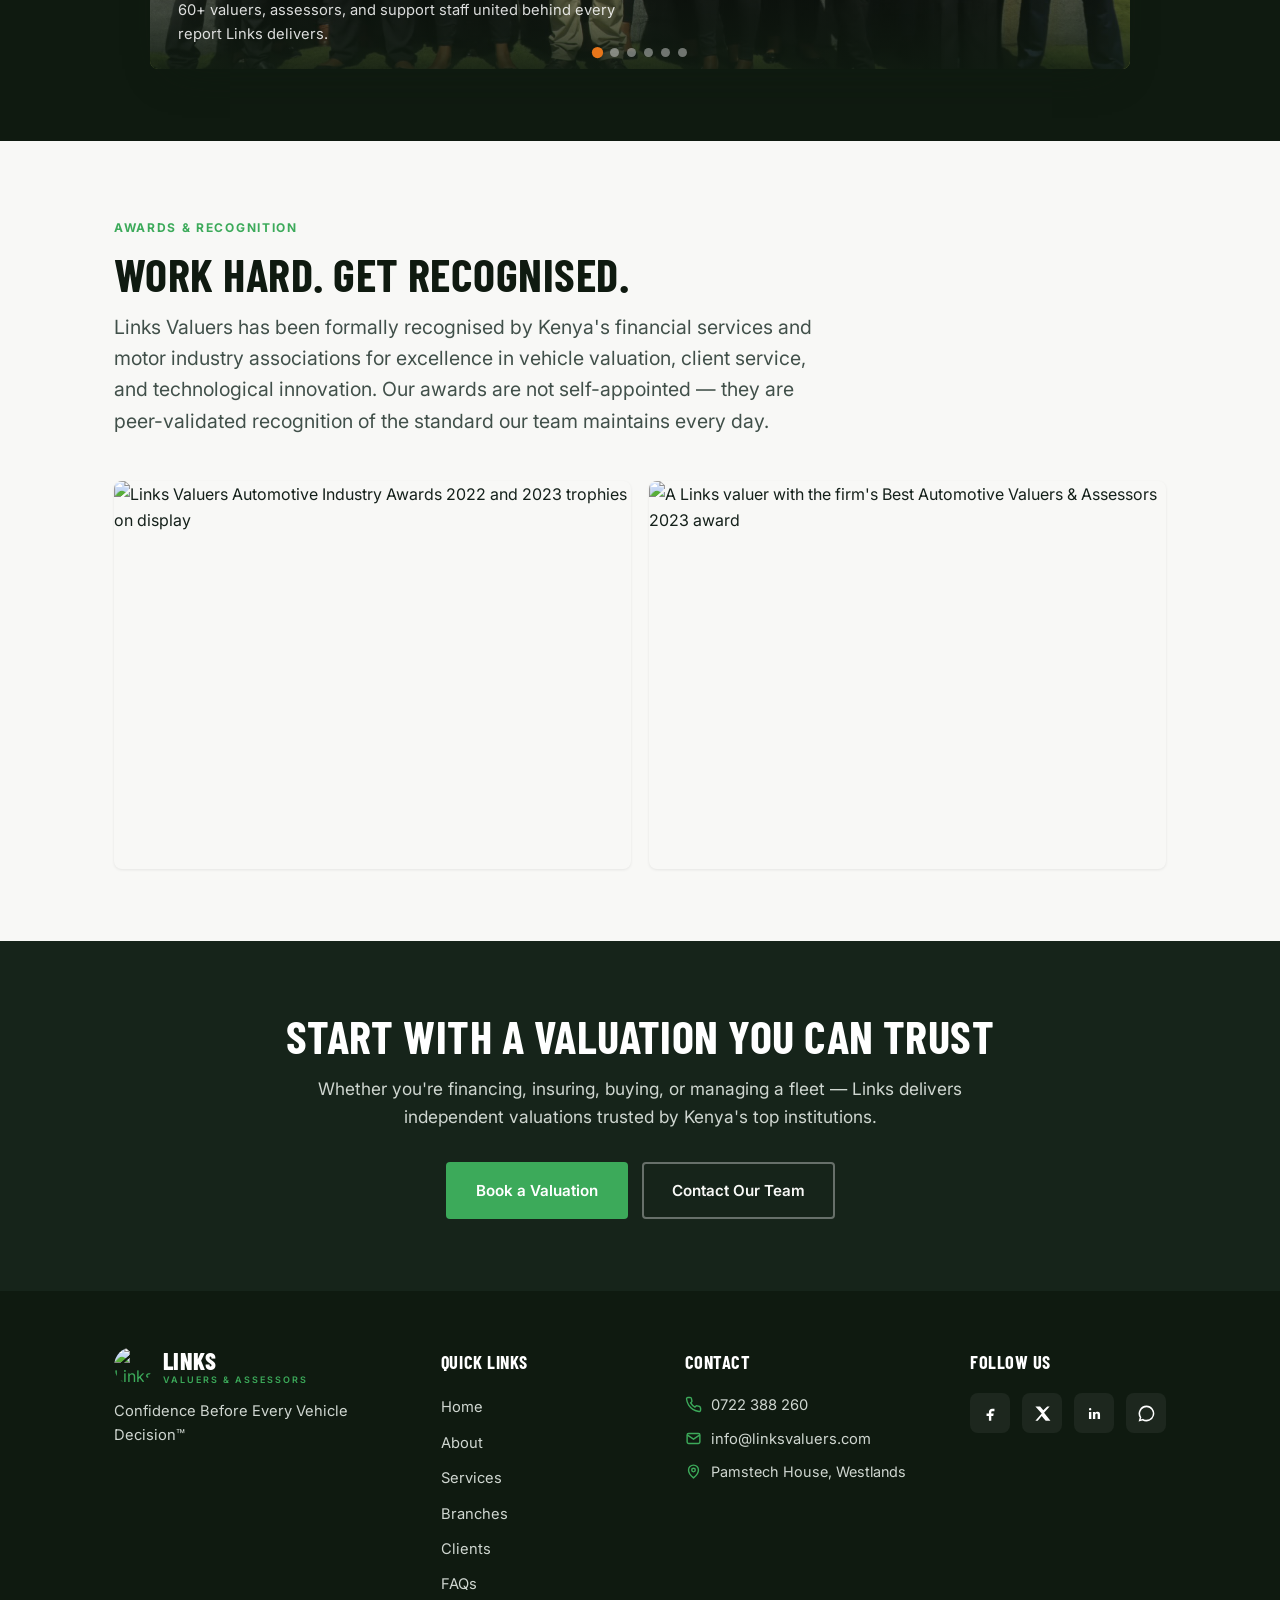
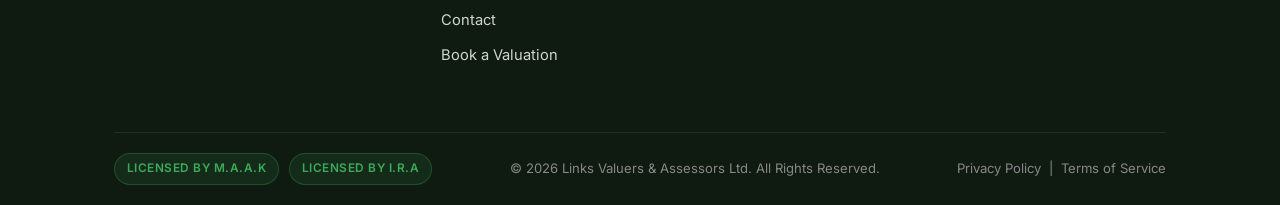
==== commit bfaaa93c: "Update turnaround time to 4-48hrs, expand partner list, add team gallery slider - Replace 24-48hr tu" ====
--- a/about.html
+++ b/about.html
@@ -110,25 +110,51 @@
     <div class="sec-head center reveal"><span class="eyebrow">Leadership</span><h2 class="section-title">The People Behind the Precision</h2></div>
     <div class="team-grid reveal">
       <article class="leader">
-        <div class="leader__photo"><img src="images/Management/Director of Business Operations- Reuben Muiruri.jpg" alt="Reuben Muiruri, Director of Business Operations"></div>
+        <div class="leader__photo"><img src="images/Reuben Muiruri- Director of Business Operations.jpg" alt="Reuben Muiruri, Director of Business Operations"></div>
         <div class="leader__body"><h3 class="leader__name">Reuben Muiruri</h3><div class="leader__role">Director of Business Operations</div><p class="leader__bio">Strategic operations leader driving Links' business growth and operational excellence. Reuben oversees all branch operations, quality control systems, and the deployment of Links' 50+ certified assessors nationwide.</p></div>
       </article>
       <article class="leader">
-        <div class="leader__photo"><img src="images/Management/Business Development Manager- Jane Kanyeki.jpg" alt="Jane Kanyeki, Business Development Manager"></div>
+        <div class="leader__photo"><img src="images/Jane Kanyeki- Business Development Manager.jpg" alt="Jane Kanyeki, Business Development Manager"></div>
         <div class="leader__body"><h3 class="leader__name">Jane Kanyeki</h3><div class="leader__role">Business Development Manager</div><p class="leader__bio">Building and strengthening partnerships with financial institutions and insurers nationwide. Jane manages all institutional client relationships and leads Links' partnership expansion across East Africa.</p></div>
       </article>
       <article class="leader">
-        <div class="leader__photo"><img src="images/Management/Head of Quality Control and Valuation-Stephen Kiragu.jpg" alt="Stephen Kiragu, Head of Quality Control and Valuation"></div>
+        <div class="leader__photo"><img src="images/Stephen Kiragu- Head of Quality Control and Valuation.jpg" alt="Stephen Kiragu, Head of Quality Control and Valuation"></div>
         <div class="leader__body"><h3 class="leader__name">Stephen Kiragu</h3><div class="leader__role">Head of Quality Control &amp; Valuation</div><p class="leader__bio">Guardian of the dual-review standard. Stephen leads the senior valuation team that checks every report before delivery — the quality discipline behind Links' 99.7% acceptance rate.</p></div>
       </article>
       <article class="leader">
-        <div class="leader__photo"><img src="images/Management/Head of Administration Caren Chepkoech.jpg" alt="Caren Chepkoech, Head of Administration"></div>
+        <div class="leader__photo"><img src="images/Caren Chepkoech- Head of Administration.jpg" alt="Caren Chepkoech, Head of Administration"></div>
         <div class="leader__body"><h3 class="leader__name">Caren Chepkoech</h3><div class="leader__role">Head of Administration</div><p class="leader__bio">The administrative backbone ensuring seamless coordination across departments and 25 branch locations. Caren oversees internal operations, staff management, and the systems that keep Links running at peak efficiency.</p></div>
+      </article>
+      <article class="leader">
+        <div class="leader__photo"><img src="images/Dorcas Kanee- Head of Finance and HR.jpg" alt="Dorcas Kanee, Head of Finance and HR"></div>
+        <div class="leader__body"><h3 class="leader__name">Dorcas Kanee</h3><div class="leader__role">Head of Finance &amp; HR</div><p class="leader__bio">Steering the financial discipline and people systems behind Links' growth. Dorcas leads budgeting, payroll, and talent development across all 25 branches, ensuring the team that delivers 1M+ valuations is paid, trained, and supported.</p></div>
       </article>
       <article class="leader">
         <div class="leader__photo"><img src="images/Management/Customer Service Representative- Grace Wanjiru.jpg" alt="Grace Wanjiru, Customer Service Representative"></div>
         <div class="leader__body"><h3 class="leader__name">Grace Wanjiru</h3><div class="leader__role">Customer Service Representative</div><p class="leader__bio">Front-line professional dedicated to delivering exceptional client experiences at every touchpoint. Grace is often your first contact at Links — and the standard she sets defines how clients experience the brand.</p></div>
       </article>
+    </div>
+  </div>
+</section>
+
+<!-- TEAM GALLERY SLIDER -->
+<section class="section bg-dark">
+  <div class="container">
+    <div class="sec-head center reveal"><span class="eyebrow">Inside Links</span><h2 class="section-title">A Team Built for Precision</h2></div>
+    <div class="tslider reveal" data-slider>
+      <div class="tslider__viewport">
+        <div class="tslider__track">
+          <div class="tslider__slide"><img src="images/Full team.jpg" loading="lazy" alt="The full Links Valuers and Assessors team outside Pamstech House"><div class="tslider__caption"><h4>One Team, One Standard</h4><p>60+ valuers, assessors, and support staff united behind every report Links delivers.</p></div></div>
+          <div class="tslider__slide"><img src="images/Valuations team.jpg" loading="lazy" alt="The Links valuations and quality control team"><div class="tslider__caption"><h4>Valuations &amp; Quality Control</h4><p>The senior valuers and lab-coated inspection team behind Links' 99.7% acceptance rate.</p></div></div>
+          <div class="tslider__slide"><img src="images/Marketing department.jpg" loading="lazy" alt="The Links marketing and client relations department"><div class="tslider__caption"><h4>Marketing &amp; Client Relations</h4><p>Building and nurturing partnerships with banks, insurers, and SACCOs across Kenya.</p></div></div>
+          <div class="tslider__slide"><img src="images/Administration Departments.jpg" loading="lazy" alt="The Links administration department"><div class="tslider__caption"><h4>Administration</h4><p>Keeping 25 branches coordinated, compliant, and running at peak efficiency.</p></div></div>
+          <div class="tslider__slide"><img src="images/IMG-20260615-WA0008.jpg" loading="lazy" alt="Links valuation team collaborating at the office"><div class="tslider__caption"><h4>Collaboration By Design</h4><p>Every report passes through multiple sets of eyes before it reaches your inbox.</p></div></div>
+          <div class="tslider__slide"><img src="images/IMG-20260615-WA0015.jpg" loading="lazy" alt="Links team members working together in the office"><div class="tslider__caption"><h4>Precision Starts With People</h4><p>The standard our clients trust is set by the team they rarely see — until it matters.</p></div></div>
+        </div>
+      </div>
+      <button class="tslider__arrow tslider__arrow--prev" type="button" aria-label="Previous slide">‹</button>
+      <button class="tslider__arrow tslider__arrow--next" type="button" aria-label="Next slide">›</button>
+      <div class="tslider__dots"></div>
     </div>
   </div>
 </section>
--- a/css/styles.css
+++ b/css/styles.css
@@ -0,0 +1,667 @@
+/* ============================================================
+   LINKS VALUERS & ASSESSORS LTD — Design System
+   Confidence Before Every Vehicle Decision™
+   ============================================================ */
+
+/* ---------- Design Tokens ---------- */
+:root {
+  --dark:        #0F1A10;
+  --dark-2:      #16241a;
+  --dark-3:      #1d2f22;
+  --green:       #3CAA5A;
+  --green-dark:  #2f8c49;
+  --green-soft:  rgba(60,170,90,0.12);
+  --orange:      #E8761A;
+  --orange-dark: #cf6512;
+  --off-white:   #F8F8F6;
+  --white:       #ffffff;
+  --grey:        #888888;
+  --grey-light:  #cfd6d0;
+  --ink:         #14201a;
+  --line:        #e3e6e2;
+
+  --maxw: 1100px;
+  --pad-sec: 72px;
+  --radius-btn: 4px;
+  --radius-card: 8px;
+  --shadow-card: 0 1px 3px rgba(0,0,0,0.08);
+  --shadow-lift: 0 18px 40px -18px rgba(15,26,16,0.45);
+
+  --font-display: 'Barlow Condensed', 'Arial Narrow', sans-serif;
+  --font-body: 'Inter', 'Segoe UI', Arial, sans-serif;
+
+  --ease: cubic-bezier(.22,.61,.36,1);
+}
+
+/* ---------- Reset ---------- */
+*, *::before, *::after { box-sizing: border-box; }
+* { margin: 0; }
+html { scroll-behavior: smooth; -webkit-text-size-adjust: 100%; }
+body {
+  font-family: var(--font-body);
+  font-size: 16px;
+  line-height: 1.65;
+  color: var(--ink);
+  background: var(--white);
+  -webkit-font-smoothing: antialiased;
+  overflow-x: hidden;
+}
+img { max-width: 100%; display: block; }
+a { color: var(--green); text-decoration: none; transition: color .2s var(--ease); }
+a:hover { color: var(--green-dark); text-decoration: underline; }
+ul { list-style: none; padding: 0; }
+button { font-family: inherit; cursor: pointer; }
+:focus-visible { outline: 3px solid var(--green); outline-offset: 2px; border-radius: 2px; }
+
+/* ---------- Layout ---------- */
+.container { width: 100%; max-width: var(--maxw); margin-inline: auto; padding-inline: 24px; }
+.section { padding-block: var(--pad-sec); }
+.section--tight { padding-block: 52px; }
+.bg-dark   { background: var(--dark); color: var(--off-white); }
+.bg-offwhite { background: var(--off-white); }
+.bg-green  { background: var(--green); color: #fff; }
+.text-center { text-align: center; }
+
+/* ---------- Typography ---------- */
+h1,h2,h3 { line-height: 1.05; }
+.eyebrow {
+  font-family: var(--font-body);
+  font-weight: 700;
+  font-size: 12px;
+  letter-spacing: 0.14em;
+  text-transform: uppercase;
+  color: var(--green);
+  display: inline-block;
+  margin-bottom: 14px;
+}
+.eyebrow--on-dark { color: var(--green); }
+.display {
+  font-family: var(--font-display);
+  font-weight: 800;
+  text-transform: uppercase;
+  letter-spacing: 0.005em;
+  line-height: 0.98;
+}
+h1.display { font-size: clamp(2.6rem, 6vw, 4.6rem); }
+.section-title {
+  font-family: var(--font-display);
+  font-weight: 700;
+  text-transform: uppercase;
+  font-size: clamp(1.9rem, 4vw, 2.9rem);
+  letter-spacing: 0.01em;
+  line-height: 1;
+  color: var(--dark);
+}
+.bg-dark .section-title { color: var(--off-white); }
+.lead {
+  font-size: clamp(1.05rem, 2vw, 1.22rem);
+  line-height: 1.6;
+  color: #41504a;
+  max-width: 62ch;
+}
+.bg-dark .lead { color: var(--grey-light); }
+.muted { color: var(--grey); }
+.accent-green { color: var(--green); }
+.accent-orange { color: var(--orange); }
+
+/* ---------- Buttons ---------- */
+.btn {
+  display: inline-flex; align-items: center; gap: 9px;
+  font-family: var(--font-body);
+  font-weight: 600; font-size: 0.95rem;
+  padding: 14px 28px;
+  border-radius: var(--radius-btn);
+  border: 2px solid transparent;
+  text-decoration: none !important;
+  transition: background .2s var(--ease), transform .08s var(--ease), border-color .2s var(--ease), color .2s var(--ease);
+  white-space: nowrap;
+}
+.btn:active { transform: scale(0.98); }
+.btn--primary { background: var(--green); color: #fff; }
+.btn--primary:hover { background: var(--green-dark); color: #fff; }
+.btn--orange { background: var(--orange); color: #fff; }
+.btn--orange:hover { background: var(--orange-dark); color:#fff; }
+.btn--ghost { background: transparent; color: var(--off-white); border-color: rgba(255,255,255,0.35); }
+.btn--ghost:hover { border-color: var(--green); color: var(--green); }
+.btn--outline-dark { background: transparent; color: var(--dark); border-color: var(--dark); }
+.btn--outline-dark:hover { background: var(--dark); color: #fff; }
+.btn .ico { width: 18px; height: 18px; }
+
+/* ============================================================
+   HEADER / NAV
+   ============================================================ */
+.site-header {
+  position: sticky; top: 0; z-index: 50;
+  background: var(--dark);
+  border-bottom: 1px solid rgba(255,255,255,0.06);
+}
+.nav {
+  display: flex; align-items: center; justify-content: space-between;
+  gap: 18px; height: 72px;
+}
+.brand { display: flex; align-items: center; gap: 11px; flex-shrink: 0; }
+.brand:hover { text-decoration: none; }
+.brand__mark { width: 38px; height: 38px; flex-shrink: 0; border-radius: 50%; object-fit: cover; }
+.brand__text { display: flex; flex-direction: column; line-height: 1; }
+.brand__name {
+  font-family: var(--font-display); font-weight: 800; text-transform: uppercase;
+  font-size: 1.32rem; letter-spacing: 0.02em; color: #fff;
+}
+.brand__sub {
+  font-size: 9px; letter-spacing: 0.22em; text-transform: uppercase;
+  color: var(--green); font-weight: 600; margin-top: 2px;
+}
+.nav__links { display: flex; align-items: center; gap: 26px; }
+.nav__links a {
+  color: var(--grey-light); font-size: 13px; font-weight: 500;
+  text-transform: uppercase; letter-spacing: 0.05em;
+}
+.nav__links a:hover, .nav__links a.is-active { color: #fff; text-decoration: none; }
+.nav__links a.is-active { color: var(--green); }
+.nav__actions { display: flex; align-items: center; gap: 16px; flex-shrink: 0; }
+.nav__portal {
+  color: var(--orange); font-size: 12px; font-weight: 600;
+  text-transform: uppercase; letter-spacing: 0.05em;
+  display: inline-flex; align-items: center; gap: 5px;
+}
+.nav__portal:hover { color: var(--orange-dark); text-decoration: none; }
+.nav__portal .ico { width: 13px; height: 13px; }
+.nav__cta { padding: 10px 20px; font-size: 0.86rem; }
+
+.nav__burger {
+  display: none; background: none; border: 0; padding: 6px;
+  width: 44px; height: 44px; align-items: center; justify-content: center;
+}
+.nav__burger span { display: block; width: 24px; height: 2px; background: #fff; position: relative; transition: .25s var(--ease); }
+.nav__burger span::before, .nav__burger span::after {
+  content: ''; position: absolute; left: 0; width: 24px; height: 2px; background: #fff; transition: .25s var(--ease);
+}
+.nav__burger span::before { top: -7px; }
+.nav__burger span::after { top: 7px; }
+body.menu-open .nav__burger span { background: transparent; }
+body.menu-open .nav__burger span::before { top: 0; transform: rotate(45deg); }
+body.menu-open .nav__burger span::after { top: 0; transform: rotate(-45deg); }
+
+/* Mobile overlay menu */
+.mobile-menu {
+  position: fixed; inset: 0; z-index: 49;
+  background: var(--dark);
+  display: flex; flex-direction: column; justify-content: center;
+  padding: 90px 28px 40px;
+  transform: translateX(100%); transition: transform .32s var(--ease);
+  visibility: hidden;
+}
+body.menu-open .mobile-menu { transform: translateX(0); visibility: visible; }
+.mobile-menu a {
+  color: #fff; font-family: var(--font-display); font-weight: 700; text-transform: uppercase;
+  font-size: 1.9rem; padding: 11px 0; border-bottom: 1px solid rgba(255,255,255,0.08);
+}
+.mobile-menu a:hover { color: var(--green); text-decoration: none; }
+.mobile-menu .mobile-cta { margin-top: 26px; display: flex; flex-direction: column; gap: 12px; }
+.mobile-menu .mobile-cta .btn { justify-content: center; font-size: 1rem; }
+.mobile-menu .mobile-portal { font-family: var(--font-body); font-size: 1rem; color: var(--orange); border: 0; text-transform: uppercase; letter-spacing: .05em; }
+
+/* ============================================================
+   HERO
+   ============================================================ */
+.hero {
+  position: relative; color: #fff;
+  display: flex; align-items: center;
+  min-height: 640px; overflow: hidden;
+}
+.hero__bg { position: absolute; inset: 0; z-index: 0; }
+.hero__bg img { width: 100%; height: 100%; object-fit: cover; }
+.hero__bg::after {
+  content: ''; position: absolute; inset: 0;
+  background: linear-gradient(105deg, rgba(15,26,16,0.93) 0%, rgba(15,26,16,0.78) 45%, rgba(15,26,16,0.55) 100%);
+}
+.hero__inner { position: relative; z-index: 1; padding-block: 96px; max-width: 760px; }
+.hero h1 { color: #fff; margin-bottom: 22px; }
+.hero__lead { font-size: clamp(1.05rem,2vw,1.25rem); color: var(--grey-light); max-width: 56ch; margin-bottom: 32px; }
+.hero__cta { display: flex; flex-wrap: wrap; gap: 14px; }
+
+/* Page hero (interior pages) */
+.page-hero { position: relative; color: #fff; overflow: hidden; }
+.page-hero__bg { position: absolute; inset: 0; z-index: 0; }
+.page-hero__bg img { width: 100%; height: 100%; object-fit: cover; }
+.page-hero__bg::after { content:''; position:absolute; inset:0; background: linear-gradient(100deg, rgba(15,26,16,0.95), rgba(15,26,16,0.74)); }
+.page-hero__inner { position: relative; z-index: 1; padding-block: 88px; max-width: 760px; }
+.page-hero h1 { color: #fff; margin-bottom: 18px; }
+.page-hero .lead { color: var(--grey-light); }
+
+/* ============================================================
+   TRUST STRIP
+   ============================================================ */
+.trust-strip { background: var(--orange); color: #fff; }
+.trust-strip__inner {
+  display: grid; grid-template-columns: repeat(4,1fr);
+  align-items: center; gap: 8px; padding-block: 18px;
+}
+.trust-item {
+  display: flex; align-items: center; justify-content: center; gap: 10px;
+  font-weight: 600; font-size: 0.92rem; text-align: center;
+  padding: 6px 12px;
+}
+.trust-item:not(:last-child) { border-right: 1px solid rgba(255,255,255,0.28); }
+.trust-item .ico { width: 22px; height: 22px; flex-shrink: 0; }
+
+/* ============================================================
+   SECTION HEADER
+   ============================================================ */
+.sec-head { max-width: 720px; margin-bottom: 44px; }
+.sec-head.center { margin-inline: auto; text-align: center; }
+.sec-head .lead { margin-top: 14px; }
+.sec-head.center .lead { margin-inline: auto; }
+
+/* ============================================================
+   STATS
+   ============================================================ */
+.stats-grid {
+  display: grid; grid-template-columns: repeat(3,1fr); gap: 2px;
+  background: rgba(255,255,255,0.07);
+  border: 1px solid rgba(255,255,255,0.07);
+}
+.stat {
+  background: var(--dark); padding: 36px 26px; text-align: center;
+  transition: background .25s var(--ease);
+}
+.stat:hover { background: var(--dark-2); }
+.stat__num {
+  font-family: var(--font-display); font-weight: 800; line-height: 1;
+  font-size: clamp(2.6rem, 5vw, 3.6rem); color: var(--green);
+}
+.stat__label { font-weight: 700; font-size: 0.98rem; color: #fff; margin-top: 8px; text-transform: uppercase; letter-spacing: .03em; }
+.stat__sub { font-size: 0.85rem; color: var(--grey-light); margin-top: 6px; }
+
+/* ============================================================
+   SERVICE CARDS
+   ============================================================ */
+.cards-3 { display: grid; grid-template-columns: repeat(3,1fr); gap: 18px; }
+.cards-2 { display: grid; grid-template-columns: repeat(2,1fr); gap: 18px; }
+
+.svc-card {
+  background: rgba(255,255,255,0.04); border-left: 3px solid transparent;
+  border-radius: var(--radius-card); padding: 30px 26px;
+  transition: background .25s var(--ease), border-color .25s var(--ease), transform .2s var(--ease);
+  display: block; color: inherit;
+}
+.svc-card:hover { background: rgba(255,255,255,0.08); border-left-color: var(--green); text-decoration: none; transform: translateY(-2px); }
+.svc-card__icon {
+  width: 50px; height: 50px; border-radius: 8px; background: var(--green-soft);
+  display: flex; align-items: center; justify-content: center; margin-bottom: 18px;
+}
+.svc-card__icon .ico { width: 26px; height: 26px; color: var(--green); }
+.svc-card h3 { font-family: var(--font-display); font-weight: 700; text-transform: uppercase; font-size: 1.32rem; color: #fff; letter-spacing: .01em; }
+.svc-card p { color: var(--grey-light); font-size: 0.95rem; margin-top: 10px; }
+.svc-card__more { display: inline-flex; align-items: center; gap: 6px; color: var(--green); font-weight: 600; font-size: 0.86rem; text-transform: uppercase; letter-spacing: .05em; margin-top: 16px; }
+
+/* Light feature cards */
+.feat-card {
+  background: #fff; border: 1px solid var(--line); border-radius: var(--radius-card);
+  padding: 28px 26px; box-shadow: var(--shadow-card);
+  transition: transform .2s var(--ease), box-shadow .2s var(--ease);
+}
+.feat-card:hover { transform: translateY(-3px); box-shadow: var(--shadow-lift); }
+.feat-card__icon { width: 48px; height: 48px; border-radius: 8px; background: var(--green-soft); display: flex; align-items: center; justify-content: center; margin-bottom: 16px; }
+.feat-card__icon .ico { width: 25px; height: 25px; color: var(--green); }
+.feat-card h3 { font-size: 1.12rem; font-weight: 700; color: var(--dark); }
+.feat-card p { color: #51605a; font-size: 0.95rem; margin-top: 8px; }
+
+/* ============================================================
+   PROCESS TIMELINE
+   ============================================================ */
+.timeline { position: relative; display: grid; grid-template-columns: repeat(6,1fr); gap: 16px; }
+.timeline::before { content:''; position: absolute; top: 26px; left: 6%; right: 6%; height: 2px; background: rgba(255,255,255,0.12); }
+.tstep { position: relative; text-align: left; }
+.tstep__num {
+  width: 54px; height: 54px; border-radius: 50%; background: var(--dark);
+  border: 2px solid var(--green); color: var(--green);
+  font-family: var(--font-display); font-weight: 800; font-size: 1.35rem;
+  display: flex; align-items: center; justify-content: center; position: relative; z-index: 1; margin-bottom: 16px;
+}
+.tstep h4 { font-family: var(--font-display); font-weight: 700; text-transform: uppercase; font-size: 1.15rem; color: #fff; letter-spacing: .02em; }
+.tstep p { font-size: 0.88rem; color: var(--grey-light); margin-top: 6px; }
+
+.callout {
+  margin-top: 44px; background: var(--green-soft); border: 1px solid rgba(60,170,90,0.35);
+  border-left: 4px solid var(--green); border-radius: var(--radius-card);
+  padding: 24px 28px; display: flex; gap: 16px; align-items: flex-start;
+}
+.callout .ico { width: 28px; height: 28px; color: var(--green); flex-shrink: 0; margin-top: 2px; }
+.callout p { color: var(--off-white); font-size: 1.02rem; }
+
+/* ============================================================
+   WHY LINKS / COMPARISON
+   ============================================================ */
+.why-grid { display: grid; grid-template-columns: 1fr 1fr; gap: 48px; align-items: start; }
+.pillar { display: flex; gap: 16px; padding: 18px 0; border-bottom: 1px solid rgba(255,255,255,0.08); }
+.pillar:last-child { border-bottom: 0; }
+.pillar__icon { width: 44px; height: 44px; border-radius: 8px; background: var(--green-soft); display: flex; align-items: center; justify-content: center; flex-shrink: 0; }
+.pillar__icon .ico { width: 23px; height: 23px; color: var(--green); }
+.pillar h4 { font-family: var(--font-display); font-weight: 700; text-transform: uppercase; font-size: 1.2rem; color: #fff; letter-spacing: .02em; }
+.pillar p { color: var(--grey-light); font-size: 0.92rem; margin-top: 4px; }
+
+.cmp-table { width: 100%; border-collapse: collapse; background: rgba(255,255,255,0.03); border-radius: var(--radius-card); overflow: hidden; }
+.cmp-table th, .cmp-table td { padding: 13px 16px; text-align: left; font-size: 0.9rem; border-bottom: 1px solid rgba(255,255,255,0.07); }
+.cmp-table thead th { font-family: var(--font-display); font-weight: 700; text-transform: uppercase; font-size: 1rem; letter-spacing: .03em; }
+.cmp-table thead th:nth-child(3) { color: var(--green); }
+.cmp-table td:first-child { color: var(--grey-light); font-weight: 500; }
+.cmp-table td:nth-child(2) { color: var(--grey); }
+.cmp-table td:nth-child(3) { color: #fff; font-weight: 600; }
+.cmp-table .col-links { background: rgba(60,170,90,0.10); }
+.cmp-table tbody tr:last-child td { border-bottom: 0; }
+
+/* ============================================================
+   TESTIMONIAL
+   ============================================================ */
+.quote-block { max-width: 820px; margin-inline: auto; text-align: center; }
+.quote-block .qmark { font-family: var(--font-display); font-size: 4.5rem; line-height: .6; color: var(--green); }
+.quote-block blockquote {
+  font-family: var(--font-display); font-weight: 500; text-transform: none;
+  font-size: clamp(1.4rem, 3vw, 2.05rem); line-height: 1.28; color: var(--dark); margin: 14px 0 22px;
+}
+.bg-dark .quote-block blockquote { color: var(--off-white); }
+.quote-block cite { font-style: normal; font-size: 0.95rem; color: var(--grey); font-weight: 600; }
+.quote-block cite b { color: var(--green); font-weight: 700; }
+
+.testi-grid { display: grid; grid-template-columns: repeat(3,1fr); gap: 18px; }
+.testi-card { background: #fff; border: 1px solid var(--line); border-radius: var(--radius-card); padding: 26px; box-shadow: var(--shadow-card); }
+.testi-card .stars { color: var(--orange); letter-spacing: 2px; margin-bottom: 12px; }
+.testi-card p { color: #3c4a44; font-size: 0.98rem; }
+.testi-card cite { font-style: normal; display: block; margin-top: 16px; font-size: 0.86rem; color: var(--grey); font-weight: 600; }
+.testi-card cite b { color: var(--dark); display: block; font-size: 0.95rem; }
+
+/* ============================================================
+   CLIENT PILLS
+   ============================================================ */
+.client-group + .client-group { margin-top: 30px; }
+.client-group h4 { font-family: var(--font-display); text-transform: uppercase; font-size: 1.2rem; letter-spacing: .03em; margin-bottom: 16px; color: var(--dark); }
+.bg-dark .client-group h4 { color: #fff; }
+.pills { display: flex; flex-wrap: wrap; gap: 10px; }
+.pill {
+  background: #fff; border: 1px solid var(--line); border-left: 3px solid var(--green);
+  border-radius: var(--radius-btn); padding: 11px 18px; font-weight: 600; font-size: 0.92rem; color: var(--dark);
+  box-shadow: var(--shadow-card); transition: transform .2s var(--ease), box-shadow .2s var(--ease);
+}
+.pill:hover { transform: translateY(-3px); box-shadow: var(--shadow-lift); }
+.pill--green { border-left-color: var(--green); }
+.pill--orange { border-left-color: var(--orange); }
+.pill--blue { border-left-color: #2f6fb0; }
+.pill--purple { border-left-color: #8854d0; }
+.bg-dark .pill { background: rgba(255,255,255,0.05); border-color: rgba(255,255,255,0.08); color: #fff; box-shadow:none; }
+.bg-dark .pill:hover { background: rgba(255,255,255,0.09); box-shadow: var(--shadow-lift); }
+.pill--sm { padding: 8px 14px; font-size: 0.85rem; }
+.client-group__more { font-weight: 600; font-size: 0.92rem; color: var(--grey); border-left: 3px dashed var(--grey); }
+.bg-dark .client-group__more { color: rgba(255,255,255,.55); border-left-color: rgba(255,255,255,.3); }
+
+/* ============================================================
+   CTA CLOSING BLOCK
+   ============================================================ */
+.cta-close { text-align: center; }
+.cta-close .section-title { color: #fff; }
+.cta-close p { color: var(--grey-light); max-width: 60ch; margin: 16px auto 30px; font-size: 1.08rem; }
+.cta-close__btns { display: flex; gap: 14px; justify-content: center; flex-wrap: wrap; }
+.cta-close__contact { margin-top: 26px; color: var(--grey-light); font-size: 0.92rem; }
+.cta-close__contact a { color: var(--green); }
+
+/* ============================================================
+   ABOUT / LEADERSHIP / VALUES
+   ============================================================ */
+.split { display: grid; grid-template-columns: 1fr 1fr; gap: 48px; align-items: center; }
+.split--media img { border-radius: var(--radius-card); width: 100%; height: 100%; object-fit: cover; }
+.media-frame { border-radius: var(--radius-card); overflow: hidden; box-shadow: var(--shadow-lift); position: relative; }
+.media-frame img { width: 100%; height: 100%; object-fit: cover; aspect-ratio: 4/3; }
+
+.values-grid { display: grid; grid-template-columns: repeat(3,1fr); gap: 18px; }
+.value-card { background: #fff; border: 1px solid var(--line); border-radius: var(--radius-card); padding: 26px; box-shadow: var(--shadow-card); }
+.value-card h4 { font-family: var(--font-display); text-transform: uppercase; font-size: 1.28rem; color: var(--green); letter-spacing: .02em; }
+.value-card p { color: #51605a; font-size: 0.93rem; margin-top: 8px; }
+
+.team-grid { display: grid; grid-template-columns: repeat(3,1fr); gap: 20px; }
+.leader {
+  background: #fff; border: 1px solid var(--line); border-radius: var(--radius-card); overflow: hidden;
+  box-shadow: var(--shadow-card); transition: transform .2s var(--ease), box-shadow .2s var(--ease);
+}
+.leader:hover { transform: translateY(-3px); box-shadow: var(--shadow-lift); }
+.leader__photo { aspect-ratio: 1/1; overflow: hidden; background: var(--dark-2); }
+.leader__photo img { width: 100%; height: 100%; object-fit: cover; object-position: center top; transition: transform .4s var(--ease); }
+.leader:hover .leader__photo img { transform: scale(1.04); }
+.leader__body { padding: 20px 22px 24px; }
+.leader__name { font-family: var(--font-display); font-weight: 700; text-transform: uppercase; font-size: 1.3rem; color: var(--dark); }
+.leader__role { color: var(--orange); font-weight: 700; font-size: 0.78rem; text-transform: uppercase; letter-spacing: .06em; margin: 4px 0 12px; }
+.leader__bio { color: #51605a; font-size: 0.9rem; }
+
+/* Licensing badges */
+.license-grid { display: grid; grid-template-columns: 1fr 1fr; gap: 18px; margin-top: 8px; }
+.license-card { background: rgba(255,255,255,0.04); border: 1px solid rgba(255,255,255,0.08); border-radius: var(--radius-card); padding: 26px; }
+.license-card .badge { display: inline-flex; align-items: center; gap: 9px; font-family: var(--font-display); font-weight: 800; font-size: 1.5rem; text-transform: uppercase; color: var(--green); margin-bottom: 10px; }
+.license-card .badge .ico { width: 28px; height: 28px; }
+.license-card p { color: var(--grey-light); font-size: 0.93rem; }
+
+/* Awards */
+.awards-row { display: grid; grid-template-columns: repeat(2,1fr); gap: 18px; }
+.award-img { border-radius: var(--radius-card); overflow: hidden; box-shadow: var(--shadow-card); }
+.award-img img { aspect-ratio: 4/3; object-fit: cover; width: 100%; }
+
+/* ============================================================
+   SERVICES DETAIL
+   ============================================================ */
+.svc-detail { padding-block: 56px; border-bottom: 1px solid var(--line); scroll-margin-top: 90px; }
+.svc-detail:nth-child(even) { background: var(--off-white); }
+.svc-detail__grid { display: grid; grid-template-columns: 1.1fr 0.9fr; gap: 48px; align-items: center; }
+.svc-detail:nth-child(even) .svc-detail__grid { direction: rtl; }
+.svc-detail:nth-child(even) .svc-detail__grid > * { direction: ltr; }
+.svc-detail__media { border-radius: var(--radius-card); overflow: hidden; box-shadow: var(--shadow-lift); }
+.svc-detail__media img { aspect-ratio: 4/3; object-fit: cover; width: 100%; }
+.svc-detail h2 { font-family: var(--font-display); text-transform: uppercase; font-size: clamp(1.7rem,3.5vw,2.4rem); color: var(--dark); line-height: 1; }
+.svc-detail .svc-tag { color: var(--green); font-weight: 700; font-size: 0.95rem; margin: 8px 0 14px; }
+.svc-detail p { color: #4a5751; font-size: 0.98rem; margin-bottom: 14px; }
+
+/* ============================================================
+   BRANCHES
+   ============================================================ */
+.map-stats { display: grid; grid-template-columns: repeat(4,1fr); gap: 2px; background: var(--line); border: 1px solid var(--line); border-radius: var(--radius-card); overflow: hidden; }
+.map-stat { background: #fff; padding: 24px 16px; text-align: center; }
+.map-stat__num { font-family: var(--font-display); font-weight: 800; font-size: 2.2rem; color: var(--green); line-height: 1; }
+.map-stat__label { font-size: 0.82rem; color: var(--grey); text-transform: uppercase; letter-spacing: .04em; margin-top: 4px; font-weight: 600; }
+
+.branch-layout { display: grid; grid-template-columns: 1.4fr 1fr; gap: 24px; align-items: stretch; }
+.map-embed { border-radius: var(--radius-card); overflow: hidden; box-shadow: var(--shadow-card); min-height: 460px; border: 1px solid var(--line); }
+.map-embed iframe { width: 100%; height: 100%; min-height: 460px; border: 0; display: block; }
+.branch-list { display: flex; flex-direction: column; gap: 10px; max-height: 520px; overflow-y: auto; padding-right: 4px; }
+.branch-item { background: #fff; border: 1px solid var(--line); border-left: 3px solid var(--green); border-radius: var(--radius-btn); padding: 16px 18px; box-shadow: var(--shadow-card); }
+.branch-item h4 { font-weight: 700; color: var(--dark); font-size: 1.02rem; display: flex; justify-content: space-between; align-items: baseline; gap:8px; }
+.branch-item h4 .count { font-family: var(--font-display); color: var(--green); font-size: 1.1rem; }
+.branch-item p { color: #5a6862; font-size: 0.86rem; margin-top: 4px; }
+
+/* ============================================================
+   CASE STUDY
+   ============================================================ */
+.case { display: grid; grid-template-columns: 1.2fr 0.8fr; gap: 40px; align-items: start; }
+.case__body h3 { font-family: var(--font-display); text-transform: uppercase; font-size: clamp(1.6rem,3.5vw,2.3rem); color: var(--dark); line-height: 1.02; margin-bottom: 16px; }
+.case__body h4 { color: var(--green); text-transform: uppercase; font-size: 0.85rem; letter-spacing: .05em; margin: 18px 0 4px; }
+.case__body p { color: #4a5751; }
+.case__metrics { background: var(--dark); border-radius: var(--radius-card); padding: 30px; }
+.case__metrics .metric { padding: 14px 0; border-bottom: 1px solid rgba(255,255,255,0.1); }
+.case__metrics .metric:last-child { border-bottom: 0; }
+.case__metrics .metric .v { font-family: var(--font-display); font-weight: 800; font-size: 1.9rem; color: var(--green); line-height: 1; }
+.case__metrics .metric .k { color: var(--grey-light); font-size: 0.85rem; margin-top: 4px; }
+
+/* ============================================================
+   FAQ
+   ============================================================ */
+.faq-tabs { display: flex; flex-wrap: wrap; gap: 10px; margin-bottom: 32px; }
+.faq-tab {
+  background: #fff; border: 1px solid var(--line); border-radius: 999px;
+  padding: 10px 22px; font-weight: 600; font-size: 0.9rem; color: var(--dark);
+  transition: .2s var(--ease);
+}
+.faq-tab.is-active { background: var(--green); color: #fff; border-color: var(--green); }
+.faq-tab:hover:not(.is-active) { border-color: var(--green); color: var(--green); }
+.faq-cat { display: none; }
+.faq-cat.is-active { display: block; }
+.faq-item { border-bottom: 1px solid var(--line); }
+.faq-q {
+  width: 100%; background: none; border: 0; text-align: left;
+  padding: 20px 44px 20px 0; font-size: 1.05rem; font-weight: 600; color: var(--dark);
+  position: relative; display: flex; justify-content: space-between; gap: 16px; align-items: center;
+}
+.faq-q .plus { position: relative; width: 18px; height: 18px; flex-shrink: 0; }
+.faq-q .plus::before, .faq-q .plus::after { content:''; position: absolute; background: var(--green); transition: transform .25s var(--ease); }
+.faq-q .plus::before { top: 8px; left: 0; width: 18px; height: 2px; }
+.faq-q .plus::after { left: 8px; top: 0; width: 2px; height: 18px; }
+.faq-item.open .faq-q .plus::after { transform: scaleY(0); }
+.faq-a { max-height: 0; overflow: hidden; transition: max-height .3s var(--ease); }
+.faq-a__inner { padding: 0 44px 22px 0; color: #4a5751; font-size: 0.98rem; }
+
+/* ============================================================
+   FORMS
+   ============================================================ */
+.form-card { background: #fff; border: 1px solid var(--line); border-radius: var(--radius-card); padding: 34px; box-shadow: var(--shadow-card); }
+.form-row { display: grid; grid-template-columns: 1fr 1fr; gap: 18px; }
+.field { margin-bottom: 18px; }
+.field label { display: block; font-weight: 600; font-size: 0.86rem; color: var(--dark); margin-bottom: 7px; }
+.field label .req { color: var(--orange); }
+.field input, .field select, .field textarea {
+  width: 100%; padding: 12px 14px; border: 1px solid #ccc; border-radius: var(--radius-btn);
+  font-family: inherit; font-size: 0.96rem; color: var(--ink); background: #fff; transition: border-color .2s var(--ease);
+}
+.field input:focus, .field select:focus, .field textarea:focus { outline: none; border: 2px solid var(--green); padding: 11px 13px; }
+.field textarea { resize: vertical; min-height: 120px; }
+.field input:invalid:not(:placeholder-shown) { border-color: #d44; }
+.form-actions { display: flex; flex-wrap: wrap; align-items: center; gap: 16px; margin-top: 8px; }
+.form-actions .btn { justify-content: center; }
+.wa-alt { font-size: 0.92rem; color: #5a6862; }
+.wa-alt a { color: var(--orange); font-weight: 600; }
+.form-note { font-size: 0.84rem; color: var(--grey); margin-top: 14px; }
+.form-success {
+  display: none; background: var(--green-soft); border: 1px solid var(--green);
+  border-left: 4px solid var(--green); border-radius: var(--radius-card); padding: 22px 24px; color: var(--dark);
+}
+.form-success.show { display: block; }
+.form-success h4 { font-family: var(--font-display); text-transform: uppercase; color: var(--green-dark); font-size: 1.3rem; margin-bottom: 6px; }
+
+.contact-grid { display: grid; grid-template-columns: 0.9fr 1.1fr; gap: 40px; align-items: start; }
+.contact-detail { display: flex; gap: 14px; padding: 16px 0; border-bottom: 1px solid var(--line); }
+.contact-detail:last-child { border-bottom: 0; }
+.contact-detail__icon { width: 42px; height: 42px; border-radius: 8px; background: var(--green-soft); display: flex; align-items: center; justify-content: center; flex-shrink: 0; }
+.contact-detail__icon .ico { width: 22px; height: 22px; color: var(--green); }
+.contact-detail h4 { font-size: 0.78rem; text-transform: uppercase; letter-spacing: .05em; color: var(--grey); font-weight: 700; }
+.contact-detail p { color: var(--dark); font-weight: 500; font-size: 0.98rem; }
+.contact-detail a { color: var(--dark); }
+.contact-detail a:hover { color: var(--green); }
+
+/* ============================================================
+   FOOTER
+   ============================================================ */
+.site-footer { background: var(--dark); color: var(--grey-light); }
+.footer-top { display: grid; grid-template-columns: 1.4fr 1fr 1.2fr 0.9fr; gap: 36px; padding-block: 56px; }
+.footer-col h5 { font-family: var(--font-display); text-transform: uppercase; font-size: 1.15rem; letter-spacing: .03em; color: #fff; margin-bottom: 16px; }
+.footer-col ul li { margin-bottom: 9px; }
+.footer-col ul a { color: var(--grey-light); font-size: 0.92rem; }
+.footer-col ul a:hover { color: var(--green); text-decoration: none; }
+.footer-brand .brand__name { font-size: 1.5rem; }
+.footer-tagline { font-size: 0.92rem; margin-top: 14px; max-width: 28ch; }
+.footer-contact li { font-size: 0.9rem; margin-bottom: 10px; display: flex; gap: 9px; }
+.footer-contact .ico { width: 17px; height: 17px; color: var(--green); flex-shrink: 0; margin-top: 3px; }
+.footer-contact a { color: var(--grey-light); }
+.footer-social { display: flex; gap: 12px; }
+.footer-social a { width: 40px; height: 40px; border-radius: 8px; background: rgba(255,255,255,0.06); display: flex; align-items: center; justify-content: center; transition: background .2s var(--ease); }
+.footer-social a:hover { background: var(--green); }
+.footer-social .ico { width: 19px; height: 19px; color: #fff; }
+.footer-bottom { border-top: 1px solid rgba(255,255,255,0.08); padding-block: 20px; display: flex; flex-wrap: wrap; gap: 14px; align-items: center; justify-content: space-between; font-size: 0.82rem; color: var(--grey); }
+.footer-badges { display: flex; gap: 10px; flex-wrap: wrap; }
+.footer-badges span { display: inline-flex; align-items: center; gap: 6px; background: rgba(60,170,90,0.12); border: 1px solid rgba(60,170,90,0.3); color: var(--green); padding: 5px 12px; border-radius: 999px; font-weight: 600; font-size: 0.74rem; text-transform: uppercase; letter-spacing: .04em; }
+.footer-legal a { color: var(--grey); }
+.footer-legal a:hover { color: var(--green); }
+
+/* ============================================================
+   WHATSAPP FLOAT
+   ============================================================ */
+.wa-float {
+  position: fixed; bottom: 22px; right: 22px; z-index: 60;
+  width: 58px; height: 58px; border-radius: 50%; background: #25D366;
+  display: flex; align-items: center; justify-content: center;
+  box-shadow: 0 10px 24px -6px rgba(37,211,102,0.6);
+  transition: transform .2s var(--ease);
+}
+.wa-float:hover { transform: scale(1.08); text-decoration: none; }
+.wa-float svg { width: 32px; height: 32px; fill: #fff; }
+
+/* ============================================================
+   TEAM / GALLERY SLIDER
+   ============================================================ */
+.tslider { position: relative; max-width: 980px; margin: 0 auto; border-radius: var(--radius-card); overflow: hidden; box-shadow: var(--shadow-lift); }
+.tslider__viewport { overflow: hidden; }
+.tslider__track { display: flex; transition: transform .55s var(--ease); }
+.tslider__slide { position: relative; flex: 0 0 100%; aspect-ratio: 16/9; background: var(--dark-3); }
+.tslider__slide img { width: 100%; height: 100%; object-fit: cover; display: block; }
+.tslider__caption {
+  position: absolute; left: 0; right: 0; bottom: 0; padding: 28px 28px 22px;
+  background: linear-gradient(to top, rgba(15,26,16,.88) 0%, rgba(15,26,16,.45) 55%, transparent 100%);
+  color: #fff;
+}
+.tslider__caption h4 { font-family: var(--font-display); text-transform: uppercase; letter-spacing: .03em; font-size: clamp(1.15rem,2.4vw,1.5rem); margin-bottom: 6px; }
+.tslider__caption p { font-size: 0.92rem; color: rgba(255,255,255,.85); max-width: 52ch; }
+.tslider__arrow {
+  position: absolute; top: 50%; transform: translateY(-50%); z-index: 5;
+  width: 44px; height: 44px; border-radius: 50%; border: none; cursor: pointer;
+  background: rgba(15,26,16,.55); color: #fff; font-size: 1.6rem; line-height: 1;
+  display: flex; align-items: center; justify-content: center;
+  transition: background .2s var(--ease), transform .2s var(--ease);
+}
+.tslider__arrow:hover { background: var(--green); transform: translateY(-50%) scale(1.07); }
+.tslider__arrow--prev { left: 14px; }
+.tslider__arrow--next { right: 14px; }
+.tslider__dots { position: absolute; left: 0; right: 0; bottom: 12px; display: flex; gap: 8px; justify-content: center; z-index: 5; }
+.tslider__dot { width: 9px; height: 9px; border-radius: 50%; background: rgba(255,255,255,.4); border: none; cursor: pointer; padding: 0; transition: background .2s var(--ease), transform .2s var(--ease); }
+.tslider__dot.is-active { background: var(--orange); transform: scale(1.25); }
+@media (max-width: 640px) {
+  .tslider__slide { aspect-ratio: 4/5; }
+  .tslider__arrow { width: 36px; height: 36px; font-size: 1.3rem; }
+  .tslider__caption { padding: 20px 18px 16px; }
+}
+.wa-float .wa-tip {
+  position: absolute; right: 70px; white-space: nowrap; background: var(--dark); color: #fff;
+  padding: 8px 14px; border-radius: 6px; font-size: 0.82rem; font-weight: 500;
+  opacity: 0; pointer-events: none; transition: opacity .2s var(--ease);
+}
+.wa-float:hover .wa-tip { opacity: 1; }
+
+/* ============================================================
+   REVEAL ANIMATION
+   ============================================================ */
+.reveal { opacity: 0; transform: translateY(22px); transition: opacity .6s var(--ease), transform .6s var(--ease); }
+.reveal.in { opacity: 1; transform: none; }
+
+/* ============================================================
+   RESPONSIVE
+   ============================================================ */
+@media (max-width: 980px) {
+  .nav__links { display: none; }
+  .nav__actions .nav__portal, .nav__actions .nav__cta { display: none; }
+  .nav__burger { display: flex; }
+  .why-grid, .split, .svc-detail__grid, .case, .contact-grid, .branch-layout { grid-template-columns: 1fr; gap: 30px; }
+  .svc-detail:nth-child(even) .svc-detail__grid { direction: ltr; }
+  .cards-3, .stats-grid, .values-grid, .team-grid, .testi-grid { grid-template-columns: repeat(2,1fr); }
+  .timeline { grid-template-columns: repeat(2,1fr); gap: 28px; }
+  .timeline::before { display: none; }
+  .footer-top { grid-template-columns: 1fr 1fr; gap: 30px; }
+  .branch-list { max-height: none; }
+}
+@media (max-width: 640px) {
+  :root { --pad-sec: 48px; }
+  .trust-strip__inner { grid-template-columns: 1fr 1fr; gap: 12px; }
+  .trust-item { border-right: 0 !important; font-size: 0.84rem; }
+  .stats-grid, .cards-3, .cards-2, .values-grid, .team-grid, .testi-grid, .timeline, .map-stats, .awards-row, .license-grid, .form-row { grid-template-columns: 1fr; }
+  .map-stats { grid-template-columns: 1fr 1fr; }
+  .hero { min-height: 540px; }
+  .hero__cta .btn, .cta-close__btns .btn { flex: 1 1 auto; justify-content: center; }
+  .footer-top { grid-template-columns: 1fr; }
+  .footer-bottom { justify-content: flex-start; }
+  .container { padding-inline: 18px; }
+}
+@media (prefers-reduced-motion: reduce) {
+  * { animation: none !important; transition: none !important; scroll-behavior: auto !important; }
+  .reveal { opacity: 1; transform: none; }
+}
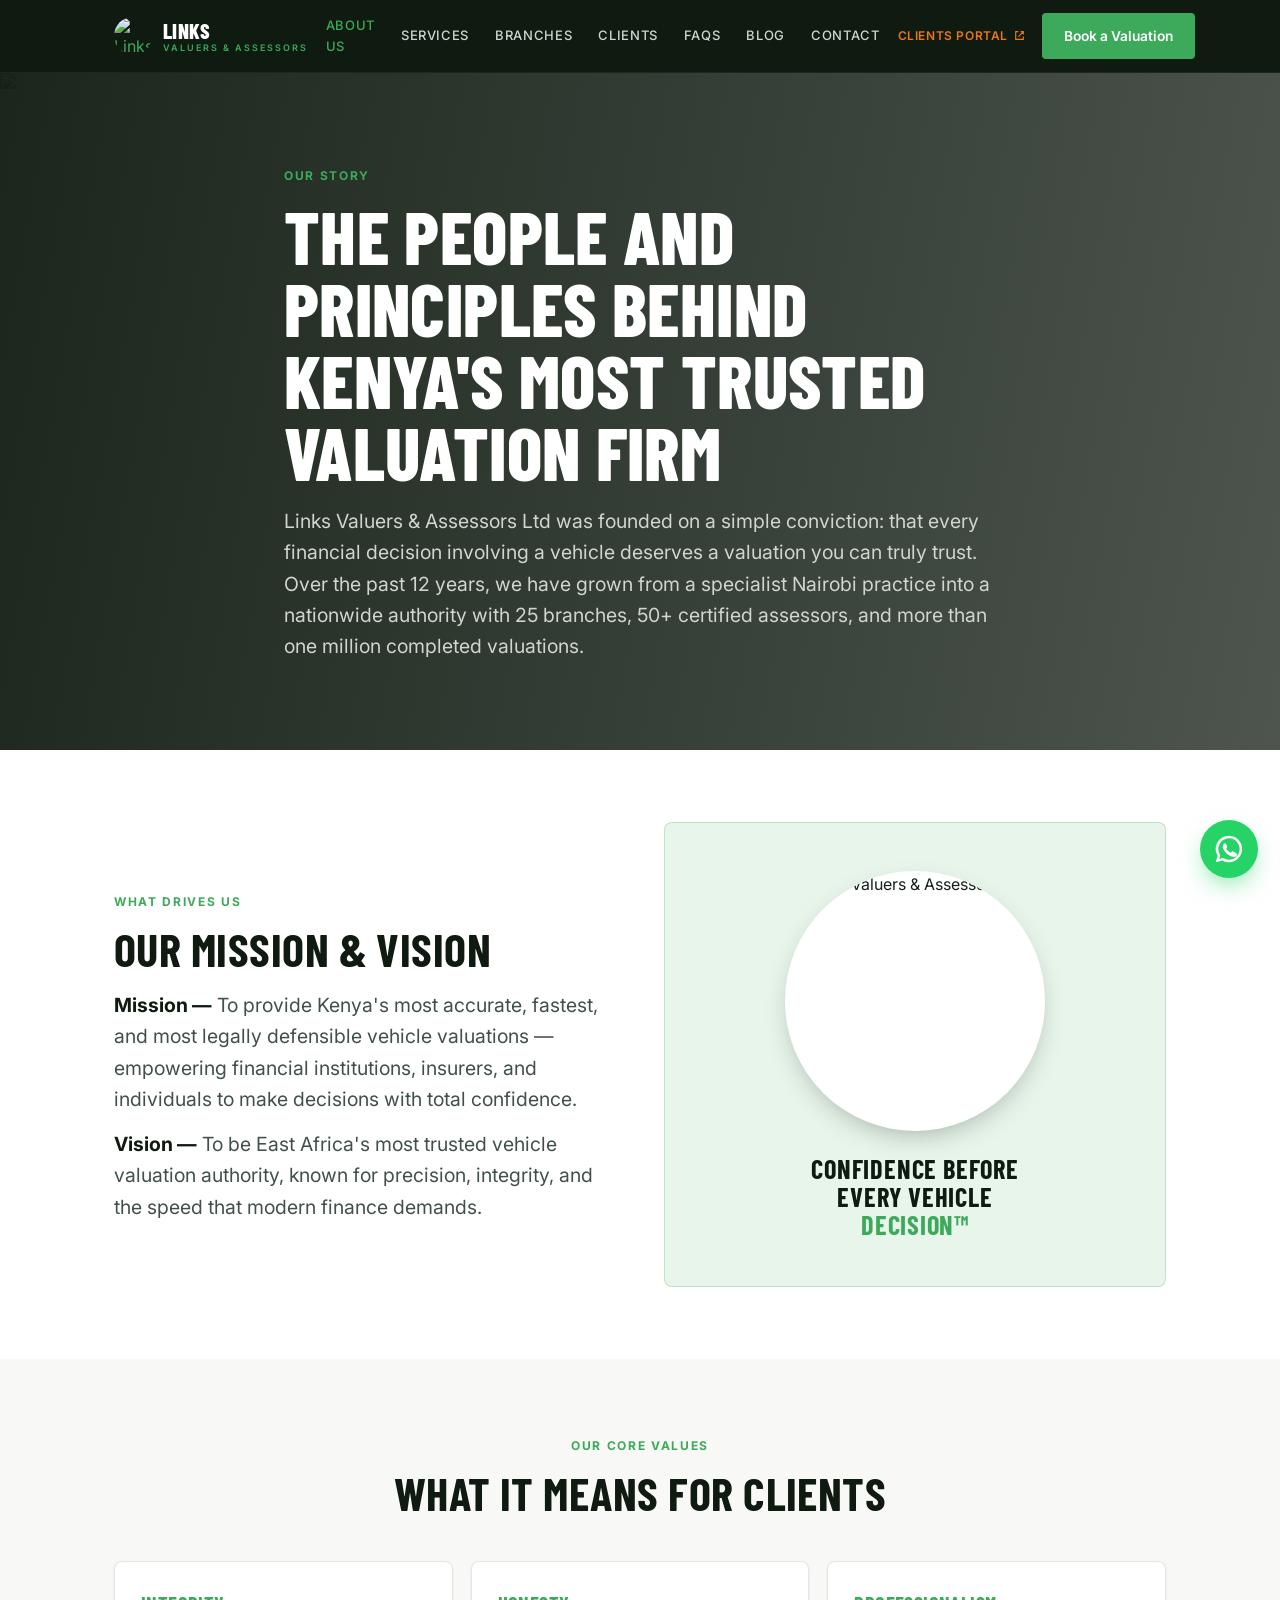
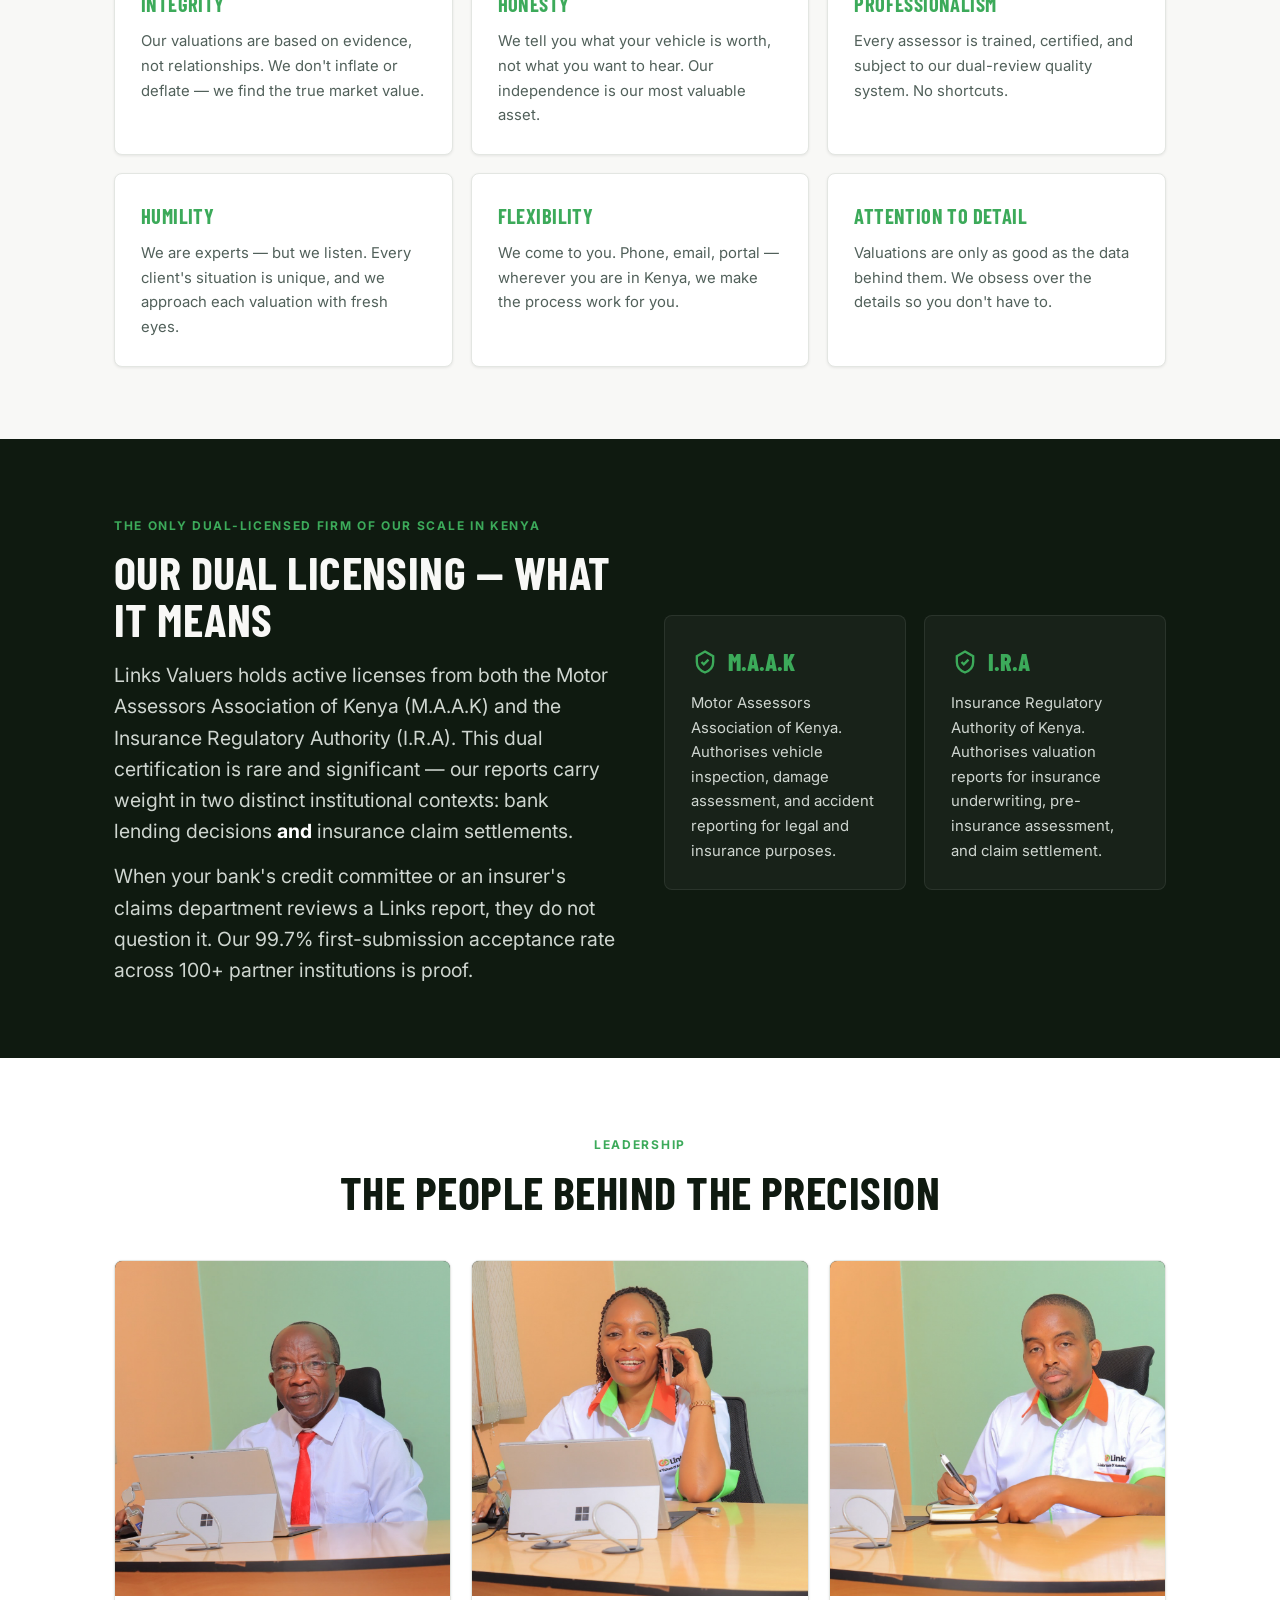
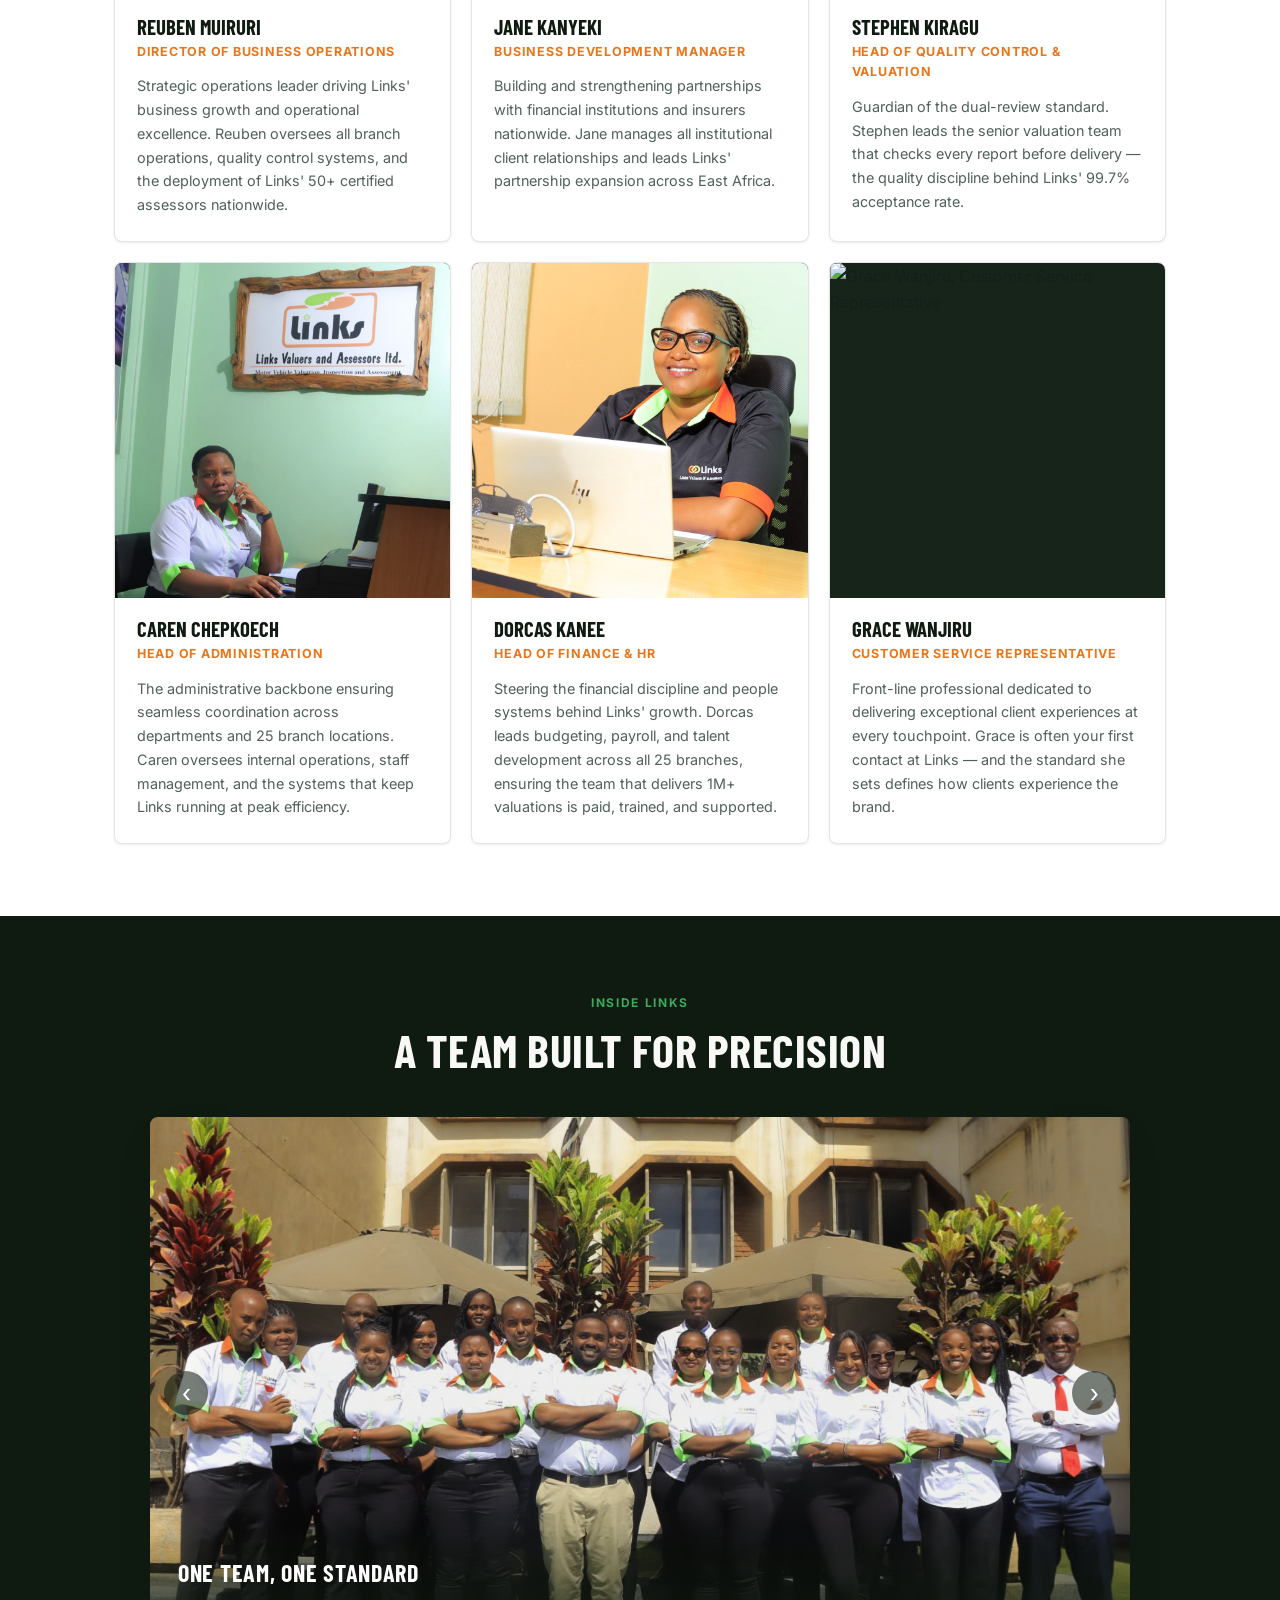
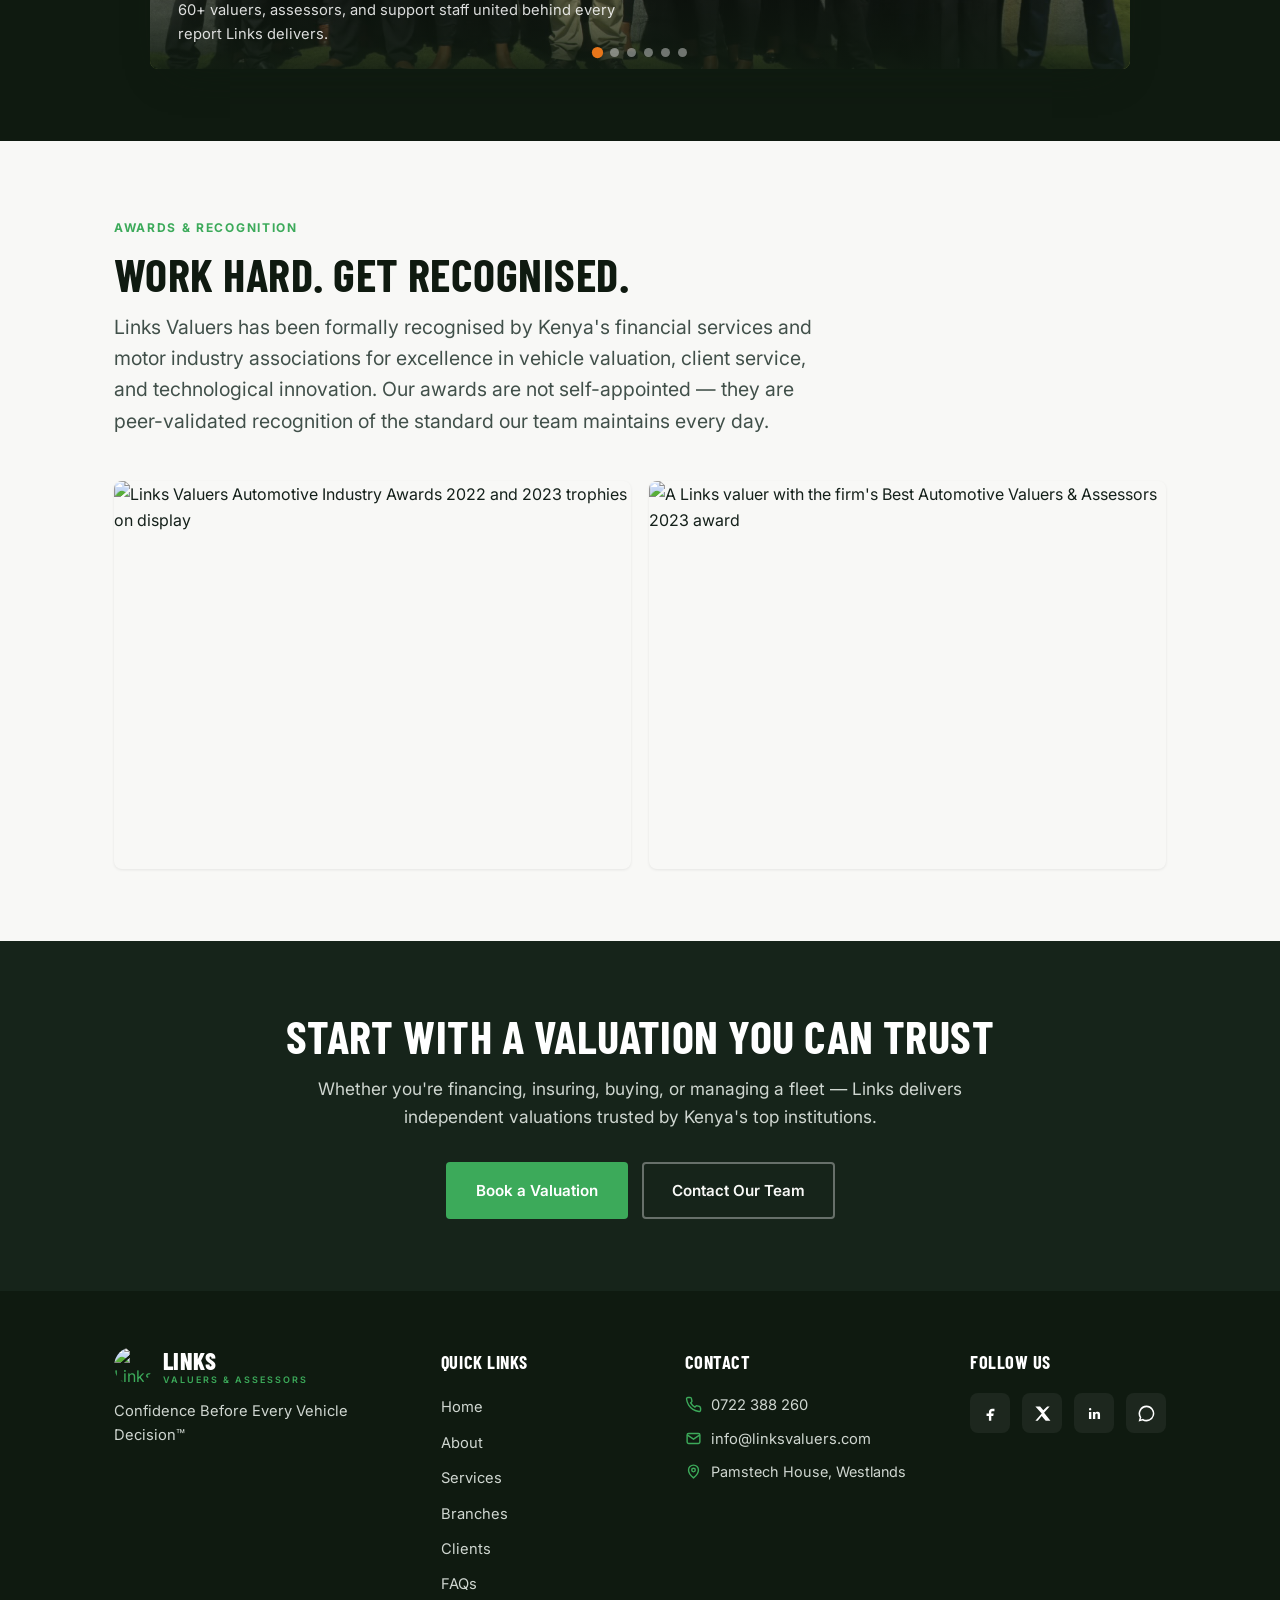
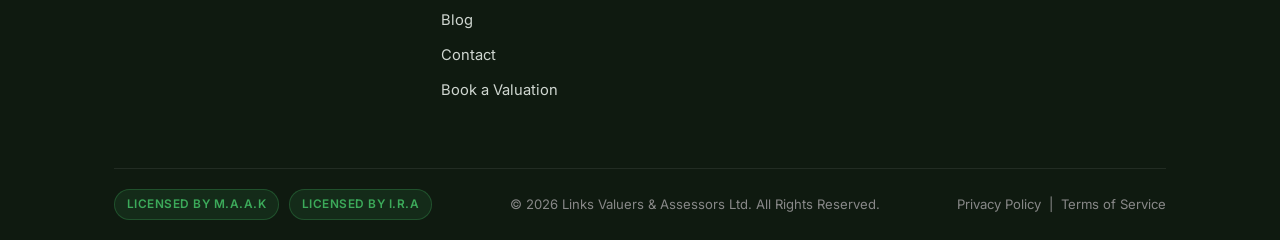
==== commit 542630a5: "Add AI-image promo slider, blog with content, and brand avatar across site - Optimize and rename 10 " ====
--- a/about.html
+++ b/about.html
@@ -21,7 +21,7 @@
       <span class="brand__text"><span class="brand__name">Links</span><span class="brand__sub">Valuers &amp; Assessors</span></span>
     </a>
     <nav class="nav__links" aria-label="Primary">
-      <a href="about.html">About Us</a><a href="services.html">Services</a><a href="branches.html">Branches</a><a href="clients.html">Clients</a><a href="faqs.html">FAQs</a><a href="contact.html">Contact</a>
+      <a href="about.html">About Us</a><a href="services.html">Services</a><a href="branches.html">Branches</a><a href="clients.html">Clients</a><a href="faqs.html">FAQs</a><a href="blog.html">Blog</a><a href="contact.html">Contact</a>
     </nav>
     <div class="nav__actions">
       <a class="nav__portal" href="https://www.linksportal.co.ke" target="_blank" rel="noopener">Clients Portal <svg class="ico" viewBox="0 0 24 24" fill="none" stroke="currentColor" stroke-width="2.2" aria-hidden="true"><path d="M14 5h5v5M19 5l-9 9M10 5H5v14h14v-5"/></svg></a>
@@ -31,7 +31,7 @@
   </div>
 </header>
 <div class="mobile-menu" id="mobileMenu">
-  <a href="about.html">About Us</a><a href="services.html">Services</a><a href="branches.html">Branches</a><a href="clients.html">Clients</a><a href="faqs.html">FAQs</a><a href="contact.html">Contact</a>
+  <a href="about.html">About Us</a><a href="services.html">Services</a><a href="branches.html">Branches</a><a href="clients.html">Clients</a><a href="faqs.html">FAQs</a><a href="blog.html">Blog</a><a href="contact.html">Contact</a>
   <div class="mobile-cta"><a class="btn btn--primary" href="book-valuation.html">Book a Valuation</a><a class="mobile-portal" href="https://www.linksportal.co.ke" target="_blank" rel="noopener">Clients Portal ↗</a></div>
 </div>
 
@@ -186,7 +186,7 @@
         <a class="brand" href="index.html" aria-label="Links Valuers home"><img class="brand__mark" src="assets/logo.png" alt="Links Valuers logo" width="38" height="38"><span class="brand__text"><span class="brand__name">Links</span><span class="brand__sub">Valuers &amp; Assessors</span></span></a>
         <p class="footer-tagline">Confidence Before Every Vehicle Decision™</p>
       </div>
-      <div class="footer-col"><h5>Quick Links</h5><ul><li><a href="index.html">Home</a></li><li><a href="about.html">About</a></li><li><a href="services.html">Services</a></li><li><a href="branches.html">Branches</a></li><li><a href="clients.html">Clients</a></li><li><a href="faqs.html">FAQs</a></li><li><a href="contact.html">Contact</a></li><li><a href="book-valuation.html">Book a Valuation</a></li></ul></div>
+      <div class="footer-col"><h5>Quick Links</h5><ul><li><a href="index.html">Home</a></li><li><a href="about.html">About</a></li><li><a href="services.html">Services</a></li><li><a href="branches.html">Branches</a></li><li><a href="clients.html">Clients</a></li><li><a href="faqs.html">FAQs</a></li><li><a href="blog.html">Blog</a></li><li><a href="contact.html">Contact</a></li><li><a href="book-valuation.html">Book a Valuation</a></li></ul></div>
       <div class="footer-col"><h5>Contact</h5><ul class="footer-contact"><li><svg class="ico" viewBox="0 0 24 24" fill="none" stroke="currentColor" stroke-width="2" aria-hidden="true"><path d="M22 16.9v3a2 2 0 01-2.2 2 19.8 19.8 0 01-8.6-3 19.5 19.5 0 01-6-6 19.8 19.8 0 01-3-8.6A2 2 0 014.1 2h3a2 2 0 012 1.7c.1.9.3 1.8.6 2.6a2 2 0 01-.5 2.1L8 9.6a16 16 0 006 6l1.2-1.2a2 2 0 012.1-.5c.8.3 1.7.5 2.6.6a2 2 0 011.7 2z"/></svg><a href="tel:+254722388260">0722 388 260</a></li><li><svg class="ico" viewBox="0 0 24 24" fill="none" stroke="currentColor" stroke-width="2" aria-hidden="true"><rect x="3" y="5" width="18" height="14" rx="2"/><path d="M3 7l9 6 9-6"/></svg><a href="mailto:info@linksvaluers.com">info@linksvaluers.com</a></li><li><svg class="ico" viewBox="0 0 24 24" fill="none" stroke="currentColor" stroke-width="2" aria-hidden="true"><path d="M12 21s-7-5.2-7-11a7 7 0 1114 0c0 5.8-7 11-7 11z"/><circle cx="12" cy="10" r="2.5"/></svg>Pamstech House, Westlands</li></ul></div>
       <div class="footer-col"><h5>Follow Us</h5><div class="footer-social">
         <a href="https://facebook.com/Linksvaluersltd" target="_blank" rel="noopener" aria-label="Facebook"><svg class="ico" viewBox="0 0 24 24" fill="currentColor" aria-hidden="true"><path d="M14 9h3V6h-3c-2.2 0-4 1.8-4 4v2H7v3h3v6h3v-6h2.5l.5-3H13v-2c0-.6.4-1 1-1z"/></svg></a>
--- a/css/styles.css
+++ b/css/styles.css
@@ -665,3 +665,92 @@
   * { animation: none !important; transition: none !important; scroll-behavior: auto !important; }
   .reveal { opacity: 1; transform: none; }
 }
+
+/* ============================================================
+   PROMO SLIDER (homepage — AI imagery + bold text overlays)
+   ============================================================ */
+.tslider--promo { max-width: 100%; box-shadow: none; border-radius: var(--radius-card); }
+.tslider--promo .tslider__slide { aspect-ratio: 16/7; background: var(--dark); }
+.tslider--promo .tslider__caption {
+  top: 0; left: 0; right: 0; bottom: 0; display: flex; flex-direction: column; justify-content: center;
+  padding: 0 6%; max-width: 640px;
+  background: linear-gradient(100deg, rgba(15,26,16,.94) 0%, rgba(15,26,16,.72) 42%, rgba(15,26,16,.18) 78%, transparent 100%);
+}
+.tslider--promo .tslider__caption .eyebrow { color: var(--green); }
+.tslider--promo .tslider__caption h4 {
+  font-size: clamp(1.7rem, 3.6vw, 2.7rem); text-transform: uppercase; letter-spacing: .01em;
+  margin-bottom: 14px; line-height: 1.05;
+}
+.tslider--promo .tslider__caption p { font-size: clamp(0.95rem, 1.4vw, 1.08rem); max-width: 46ch; color: rgba(255,255,255,.88); }
+.tslider--promo .tslider__caption .btn { margin-top: 24px; align-self: flex-start; }
+.tslider--promo .tslider__arrow { background: rgba(255,255,255,.12); backdrop-filter: blur(2px); }
+.tslider--promo .tslider__arrow:hover { background: var(--green); }
+@media (max-width: 760px) {
+  .tslider--promo .tslider__slide { aspect-ratio: 4/5.4; }
+  .tslider--promo .tslider__caption { padding: 0 7%; max-width: 100%; background: linear-gradient(190deg, rgba(15,26,16,.95) 0%, rgba(15,26,16,.8) 38%, rgba(15,26,16,.25) 70%, transparent 100%); }
+  .tslider--promo .tslider__caption h4 { font-size: clamp(1.5rem, 6vw, 2rem); }
+}
+
+/* ============================================================
+   BLOG CARD SLIDER
+   ============================================================ */
+.blog-slider { position: relative; }
+.blog-slider__viewport { overflow: hidden; margin: 0 -4px; padding: 4px; }
+.blog-slider__track { display: flex; gap: 24px; transition: transform .5s var(--ease); }
+.blog-card {
+  flex: 0 0 320px; display: flex; flex-direction: column;
+  background: #fff; border-radius: var(--radius-card); overflow: hidden;
+  box-shadow: var(--shadow-card); transition: transform .25s var(--ease), box-shadow .25s var(--ease);
+}
+.blog-card:hover { transform: translateY(-5px); box-shadow: var(--shadow-lift); }
+.blog-card__media { position: relative; display: block; aspect-ratio: 4/3; overflow: hidden; background: var(--dark-3); }
+.blog-card__media img { width: 100%; height: 100%; object-fit: cover; transition: transform .45s var(--ease); }
+.blog-card:hover .blog-card__media img { transform: scale(1.06); }
+.blog-card__tag {
+  position: absolute; top: 14px; left: 14px; background: var(--green); color: #fff;
+  font-size: 0.7rem; font-weight: 700; text-transform: uppercase; letter-spacing: .05em;
+  padding: 5px 11px; border-radius: 999px;
+}
+.blog-card__body { padding: 22px 22px 24px; display: flex; flex-direction: column; flex: 1; }
+.blog-card__meta { font-size: 0.76rem; color: var(--grey); text-transform: uppercase; letter-spacing: .04em; font-weight: 700; }
+.blog-card__title { margin-top: 9px; font-family: var(--font-display); font-weight: 700; font-size: 1.22rem; line-height: 1.22; text-transform: none; letter-spacing: 0; }
+.blog-card__title a { color: var(--dark); }
+.blog-card__title a:hover { color: var(--green); text-decoration: none; }
+.blog-card__excerpt { margin-top: 9px; font-size: 0.92rem; color: var(--grey); flex: 1; line-height: 1.55; }
+.blog-card__more { margin-top: 16px; display: inline-flex; align-items: center; gap: 6px; font-weight: 600; font-size: 0.86rem; color: var(--green); }
+.blog-card__more:hover { color: var(--green-dark); text-decoration: none; }
+.blog-slider__arrow {
+  position: absolute; top: 50%; transform: translateY(-50%); z-index: 5;
+  width: 46px; height: 46px; border-radius: 50%; border: 1px solid var(--line); cursor: pointer;
+  background: #fff; color: var(--dark); font-size: 1.6rem; line-height: 1;
+  display: flex; align-items: center; justify-content: center; box-shadow: var(--shadow-card);
+  transition: background .2s var(--ease), color .2s var(--ease), transform .2s var(--ease);
+}
+.blog-slider__arrow:hover { background: var(--green); color: #fff; transform: translateY(-50%) scale(1.06); }
+.blog-slider__arrow--prev { left: -10px; }
+.blog-slider__arrow--next { right: -10px; }
+@media (max-width: 760px) {
+  .blog-card { flex-basis: 78vw; }
+  .blog-slider__arrow { display: none; }
+}
+
+/* ============================================================
+   AVATAR BADGE (brand mascot)
+   ============================================================ */
+.avatar-badge { display: inline-flex; align-items: center; gap: 12px; }
+.avatar-badge__img { width: 56px; height: 56px; border-radius: 50%; overflow: hidden; flex-shrink: 0; box-shadow: var(--shadow-card); }
+.avatar-badge__img img { width: 100%; height: 100%; object-fit: cover; }
+.avatar-badge__text { font-size: 0.88rem; color: var(--grey); line-height: 1.4; }
+.avatar-badge__text b { display: block; color: var(--dark); font-size: 0.98rem; }
+.bg-dark .avatar-badge__text b { color: #fff; }
+.avatar-callout {
+  display: flex; align-items: center; gap: 18px; background: var(--green-soft);
+  border: 1px solid rgba(60,170,90,.3); border-radius: var(--radius-card); padding: 18px 22px; margin-top: 28px;
+}
+.avatar-callout .avatar-badge__img { width: 64px; height: 64px; }
+.avatar-callout p { font-size: 0.94rem; color: var(--ink); }
+.avatar-callout p b { color: var(--dark); }
+.avatar-callout a { font-weight: 600; }
+.bg-dark .avatar-callout { background: rgba(255,255,255,0.06); border-color: rgba(255,255,255,.15); }
+.bg-dark .avatar-callout p { color: var(--grey-light); }
+.bg-dark .avatar-callout p b { color: #fff; }
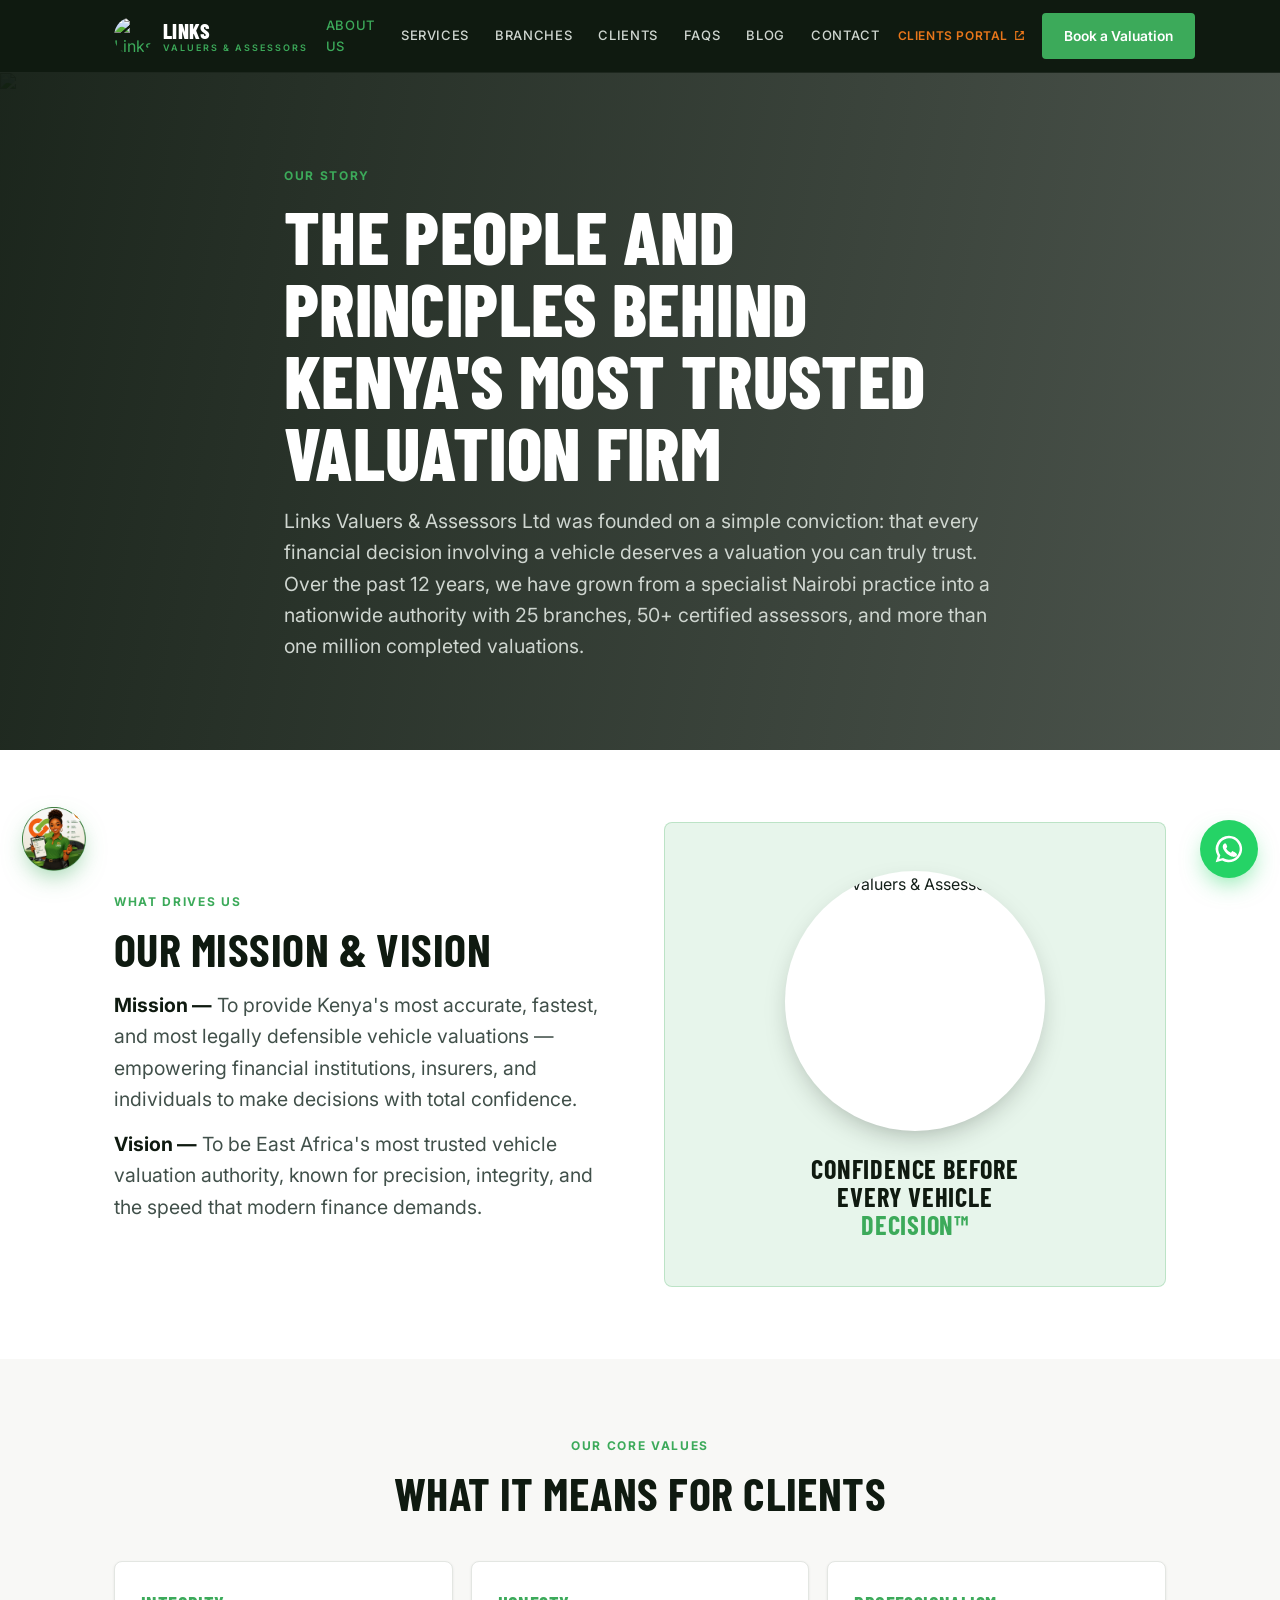
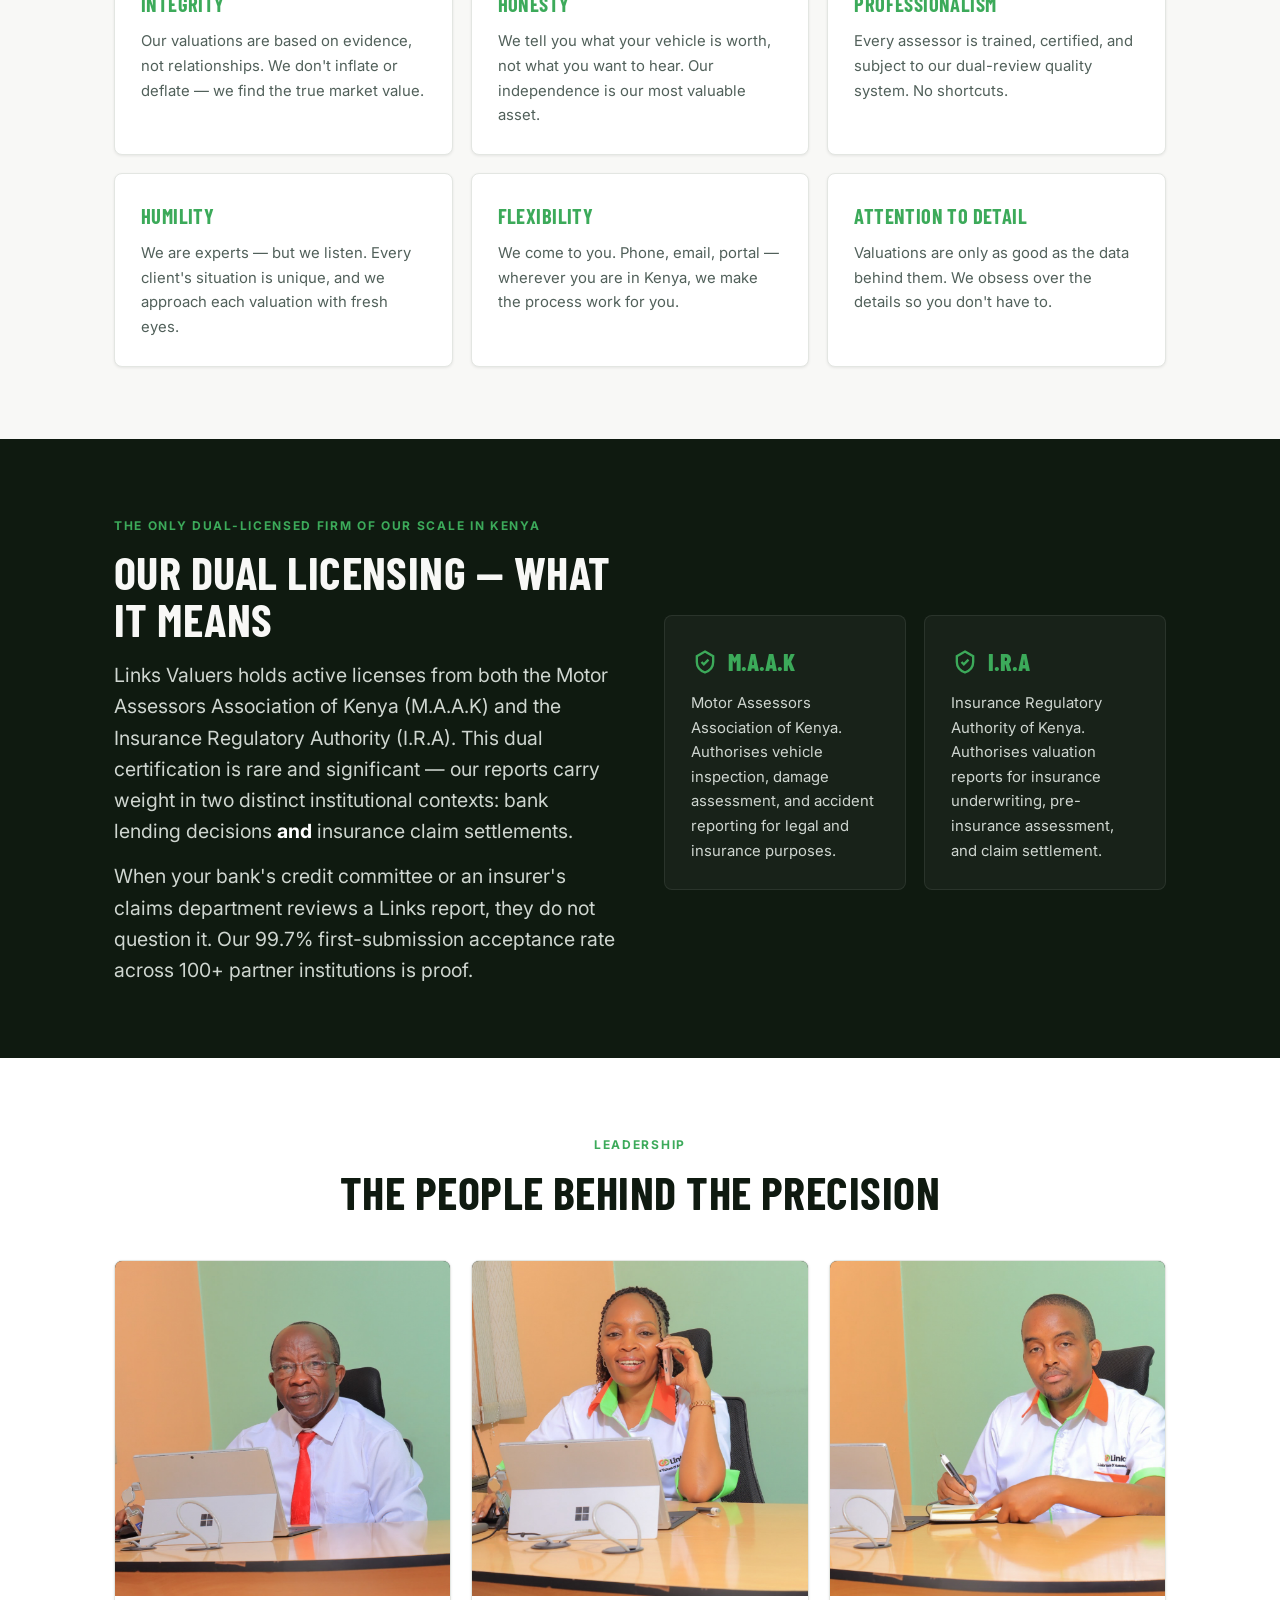
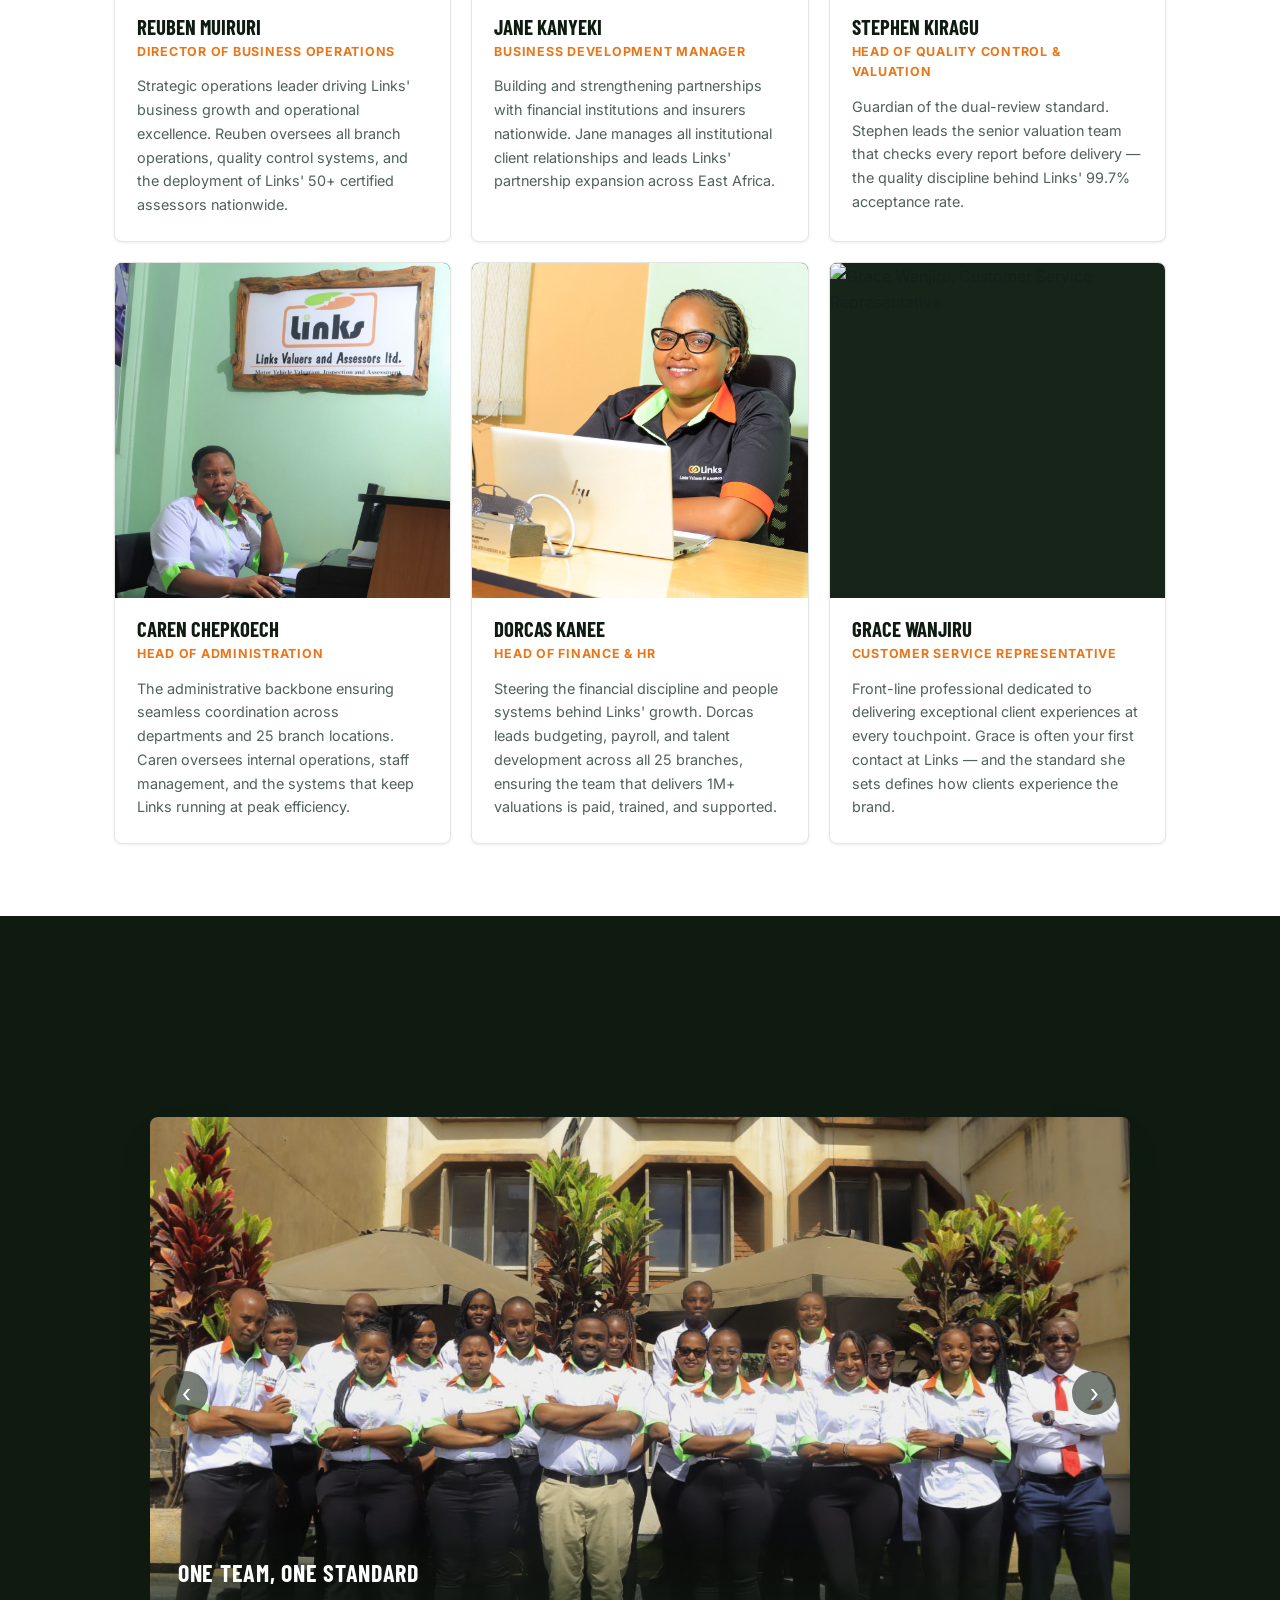
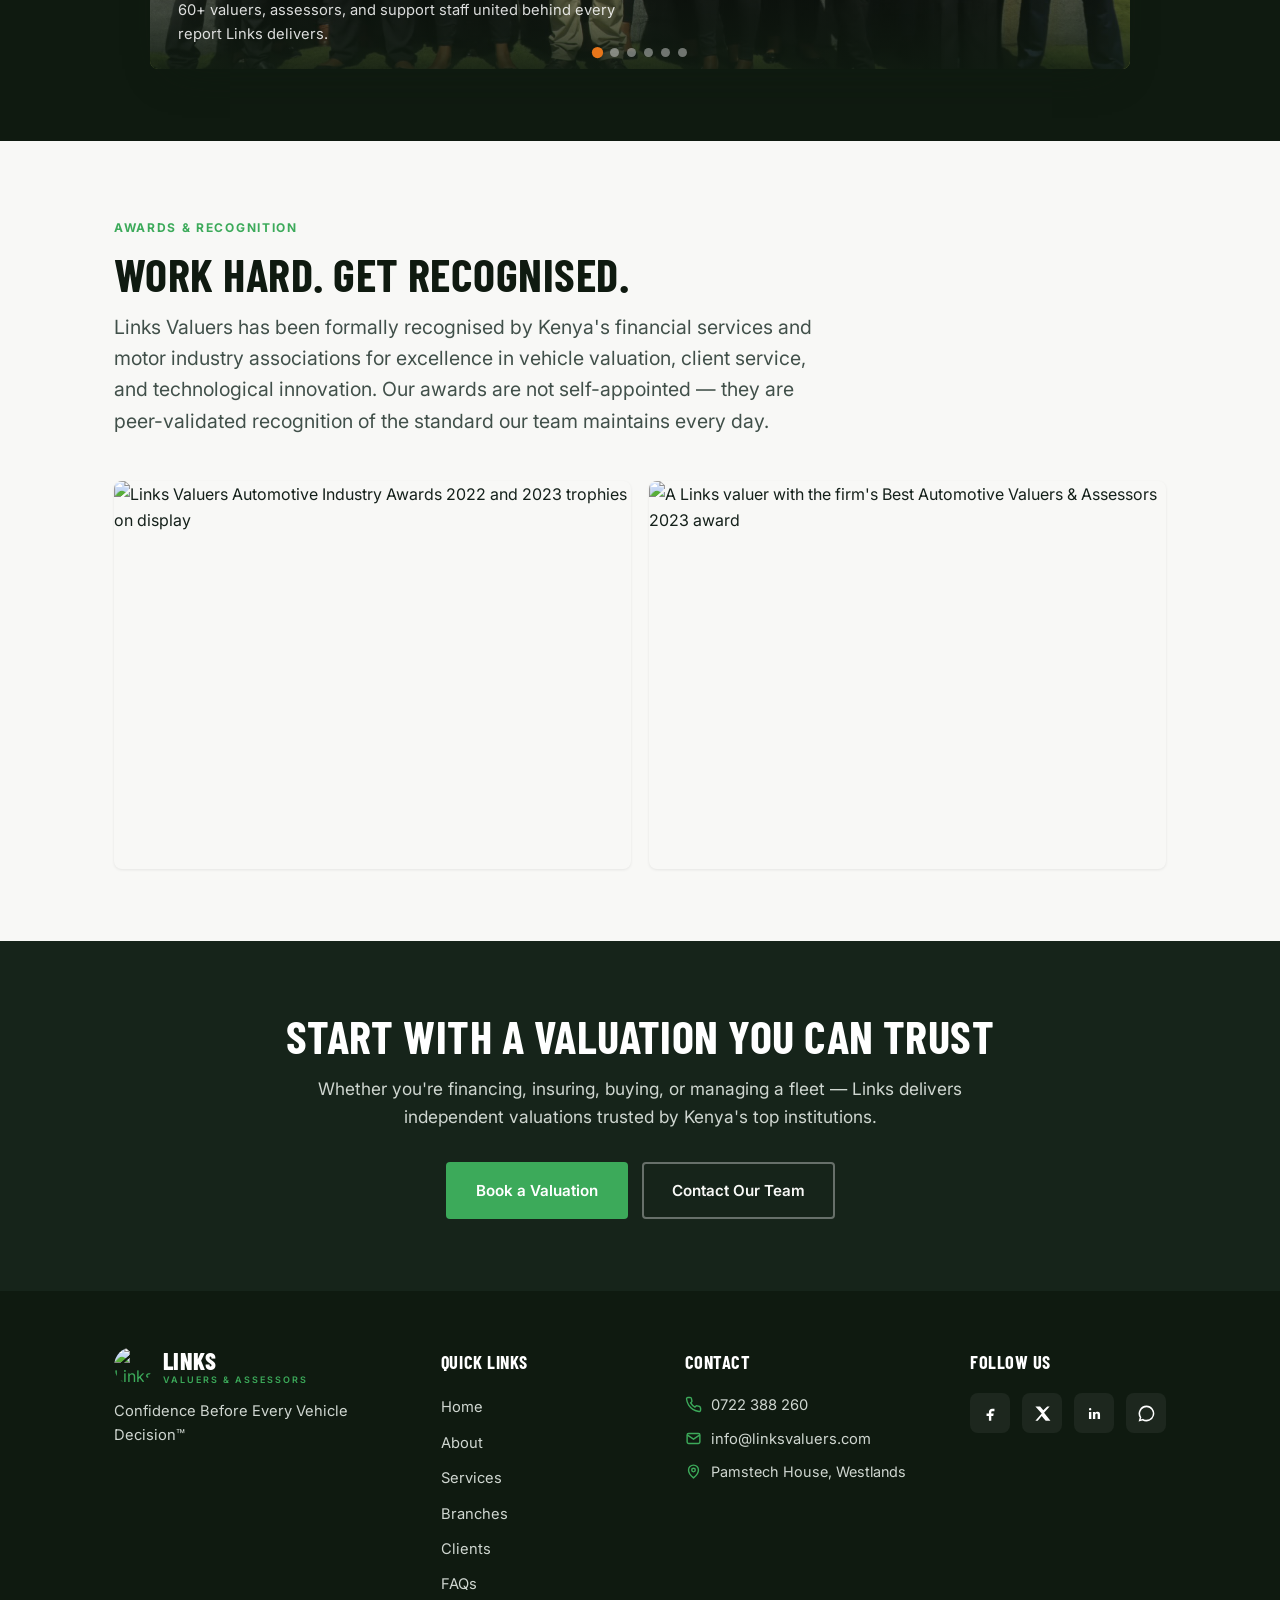
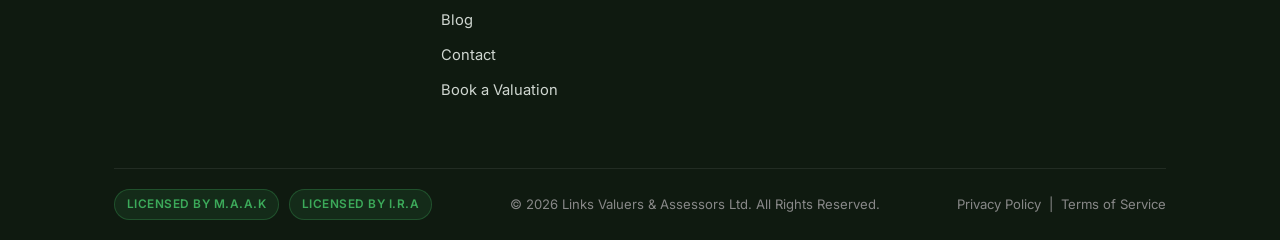
==== commit 6161ff3f: "Add hovering AI chatbot widget with lead capture across all pages - New floating chat launcher (bott" ====
--- a/about.html
+++ b/about.html
@@ -204,6 +204,28 @@
 </footer>
 
 <a class="wa-float" href="https://wa.me/254708412668?text=Hello%20Links%20Valuers%2C%20I%20would%20like%20to%20book%20a%20valuation." target="_blank" rel="noopener" aria-label="Chat with us on WhatsApp"><span class="wa-tip">Chat with us on WhatsApp</span><svg viewBox="0 0 24 24" aria-hidden="true"><path d="M12 2a10 10 0 00-8.5 15.2L2 22l4.9-1.3A10 10 0 1012 2zm0 18a8 8 0 01-4.1-1.1l-.3-.2-2.9.8.8-2.8-.2-.3A8 8 0 1112 20zm4.4-5.6c-.2-.1-1.4-.7-1.6-.8-.2-.1-.4-.1-.5.1l-.7.9c-.1.2-.3.2-.5.1a6.6 6.6 0 01-3.2-2.8c-.1-.2 0-.4.1-.5l.4-.5c.1-.2.1-.3.2-.5 0-.2 0-.3 0-.5l-.7-1.7c-.2-.4-.4-.4-.5-.4h-.5c-.2 0-.4 0-.6.3a3 3 0 00-1 2.3c0 1.3 1 2.6 1.1 2.8.1.2 1.9 3 4.7 4.1 1.7.7 2.3.7 3.1.6.5-.1 1.4-.6 1.6-1.1.2-.6.2-1 .1-1.1z"/></svg></a>
+<!-- LINKS CHATBOT -->
+<div class="chatbot" data-chatbot>
+  <button class="chatbot__launcher" type="button" aria-label="Chat with the Links Assistant">
+    <span class="chatbot__launcher-tip">Chat with the Links Assistant</span>
+    <img src="images/Avatar/Links ChatBot.png" alt="">
+    <span class="chatbot__ping"></span>
+  </button>
+  <div class="chatbot__panel" role="dialog" aria-label="Links Assistant chat">
+    <div class="chatbot__head">
+      <img class="chatbot__head-avatar" src="images/Avatar/Links ChatBot.png" alt="">
+      <div class="chatbot__head-text"><b>Links Assistant</b><span>Usually replies instantly</span></div>
+      <button class="chatbot__close" type="button" aria-label="Close chat">&times;</button>
+    </div>
+    <div class="chatbot__body" data-chatbot-body></div>
+    <div class="chatbot__quick" data-chatbot-quick></div>
+    <form class="chatbot__input" data-chatbot-form>
+      <input type="text" name="message" placeholder="Type your question…" autocomplete="off" data-chatbot-input>
+      <button type="submit" aria-label="Send">➤</button>
+    </form>
+  </div>
+</div>
+
 <script src="js/main.js"></script>
 </body>
 </html>
--- a/css/styles.css
+++ b/css/styles.css
@@ -754,3 +754,76 @@
 .bg-dark .avatar-callout { background: rgba(255,255,255,0.06); border-color: rgba(255,255,255,.15); }
 .bg-dark .avatar-callout p { color: var(--grey-light); }
 .bg-dark .avatar-callout p b { color: #fff; }
+
+/* ============================================================
+   CHATBOT WIDGET
+   ============================================================ */
+.chatbot { position: fixed; left: 22px; bottom: 22px; z-index: 70; font-family: var(--font-body); }
+.chatbot__launcher {
+  width: 64px; height: 64px; border-radius: 50%; border: none; padding: 0; cursor: pointer;
+  background: var(--green); box-shadow: 0 10px 24px -6px rgba(60,170,90,.55); position: relative; overflow: hidden;
+  transition: transform .2s var(--ease);
+}
+.chatbot__launcher:hover { transform: scale(1.06); }
+.chatbot__launcher img { width: 100%; height: 100%; object-fit: cover; display: block; }
+.chatbot__launcher-tip {
+  position: absolute; left: 74px; bottom: 18px; white-space: nowrap; background: var(--dark); color: #fff;
+  padding: 8px 14px; border-radius: 6px; font-size: 0.82rem; font-weight: 500;
+  opacity: 0; pointer-events: none; transition: opacity .2s var(--ease);
+}
+.chatbot:not(.is-open) .chatbot__launcher:hover .chatbot__launcher-tip { opacity: 1; }
+.chatbot__ping {
+  position: absolute; top: -2px; right: -2px; width: 16px; height: 16px; border-radius: 50%;
+  background: var(--orange); border: 2px solid #fff; animation: chatbotPing 2.4s ease-in-out infinite;
+}
+.chatbot.is-open .chatbot__ping { display: none; }
+@keyframes chatbotPing { 0%, 100% { transform: scale(1); } 50% { transform: scale(1.25); } }
+.chatbot__panel {
+  position: absolute; left: 0; bottom: 78px; width: 350px; max-height: 72vh;
+  background: #fff; border-radius: var(--radius-card); box-shadow: var(--shadow-lift);
+  display: flex; flex-direction: column; overflow: hidden;
+  opacity: 0; transform: translateY(16px) scale(.97); pointer-events: none;
+  transition: opacity .22s var(--ease), transform .22s var(--ease);
+}
+.chatbot.is-open .chatbot__panel { opacity: 1; transform: none; pointer-events: auto; }
+.chatbot__head { display: flex; align-items: center; gap: 12px; background: var(--dark); color: #fff; padding: 14px 16px; flex-shrink: 0; }
+.chatbot__head-avatar { width: 38px; height: 38px; border-radius: 50%; object-fit: cover; flex-shrink: 0; }
+.chatbot__head-text { flex: 1; line-height: 1.3; }
+.chatbot__head-text b { display: block; font-size: 0.95rem; }
+.chatbot__head-text span { font-size: 0.74rem; color: var(--grey-light); }
+.chatbot__close { background: none; border: none; color: #fff; font-size: 1.5rem; cursor: pointer; line-height: 1; padding: 4px; }
+.chatbot__body { flex: 1; overflow-y: auto; padding: 16px; display: flex; flex-direction: column; gap: 12px; background: var(--off-white); min-height: 280px; max-height: 360px; }
+.chatbot__msg { display: flex; gap: 8px; max-width: 92%; }
+.chatbot__msg--bot { align-self: flex-start; }
+.chatbot__msg--user { align-self: flex-end; flex-direction: row-reverse; }
+.chatbot__msg-avatar { width: 26px; height: 26px; border-radius: 50%; object-fit: cover; flex-shrink: 0; margin-top: 2px; }
+.chatbot__bubble { background: #fff; border: 1px solid var(--line); border-radius: 14px; padding: 10px 13px; font-size: 0.87rem; line-height: 1.45; color: var(--ink); box-shadow: var(--shadow-card); }
+.chatbot__msg--user .chatbot__bubble { background: var(--green); color: #fff; border-color: transparent; }
+.chatbot__bubble a { color: var(--green); font-weight: 600; }
+.chatbot__msg--user .chatbot__bubble a { color: #fff; text-decoration: underline; }
+.chatbot__quick { display: flex; flex-wrap: wrap; gap: 8px; padding: 0 16px 12px; flex-shrink: 0; }
+.chatbot__chip { background: #fff; border: 1px solid var(--line); border-radius: 999px; padding: 7px 13px; font-size: 0.8rem; font-weight: 600; color: var(--dark); cursor: pointer; transition: border-color .2s var(--ease), color .2s var(--ease); }
+.chatbot__chip:hover { border-color: var(--green); color: var(--green); }
+.chatbot__input { display: flex; gap: 8px; padding: 12px 14px; border-top: 1px solid var(--line); background: #fff; flex-shrink: 0; }
+.chatbot__input input { flex: 1; min-width: 0; border: 1px solid var(--line); border-radius: 999px; padding: 10px 14px; font-size: 0.87rem; font-family: inherit; }
+.chatbot__input input:focus { outline: none; border-color: var(--green); }
+.chatbot__input button { width: 38px; height: 38px; border-radius: 50%; background: var(--green); color: #fff; border: none; cursor: pointer; font-size: 1rem; flex-shrink: 0; transition: background .2s var(--ease); }
+.chatbot__input button:hover { background: var(--green-dark); }
+.chatbot__lead-form { display: flex; flex-direction: column; gap: 8px; margin-top: 10px; width: 100%; }
+.chatbot__lead-form input { border: 1px solid var(--line); border-radius: 8px; padding: 9px 11px; font-size: 0.85rem; font-family: inherit; }
+.chatbot__lead-form input:focus { outline: none; border-color: var(--green); }
+.chatbot__lead-btns { display: flex; gap: 8px; margin-top: 2px; }
+.chatbot__lead-btns button { flex: 1; border-radius: 6px; border: none; padding: 9px; font-size: 0.82rem; font-weight: 600; cursor: pointer; transition: background .2s var(--ease); }
+.chatbot__lead-btns .is-primary { background: var(--green); color: #fff; }
+.chatbot__lead-btns .is-primary:hover { background: var(--green-dark); }
+.chatbot__lead-btns .is-ghost { background: transparent; color: var(--grey); border: 1px solid var(--line); }
+.chatbot__typing { display: flex; gap: 4px; padding: 11px 13px; }
+.chatbot__typing span { width: 6px; height: 6px; border-radius: 50%; background: var(--grey); opacity: .5; animation: chatbotTyping 1s infinite; }
+.chatbot__typing span:nth-child(2) { animation-delay: .15s; }
+.chatbot__typing span:nth-child(3) { animation-delay: .3s; }
+@keyframes chatbotTyping { 0%, 60%, 100% { opacity: .3; transform: translateY(0); } 30% { opacity: 1; transform: translateY(-3px); } }
+@media (max-width: 480px) {
+  .chatbot { left: 14px; bottom: 14px; }
+  .chatbot__panel { width: calc(100vw - 28px); left: -6px; }
+  .chatbot__launcher-tip { display: none; }
+}
